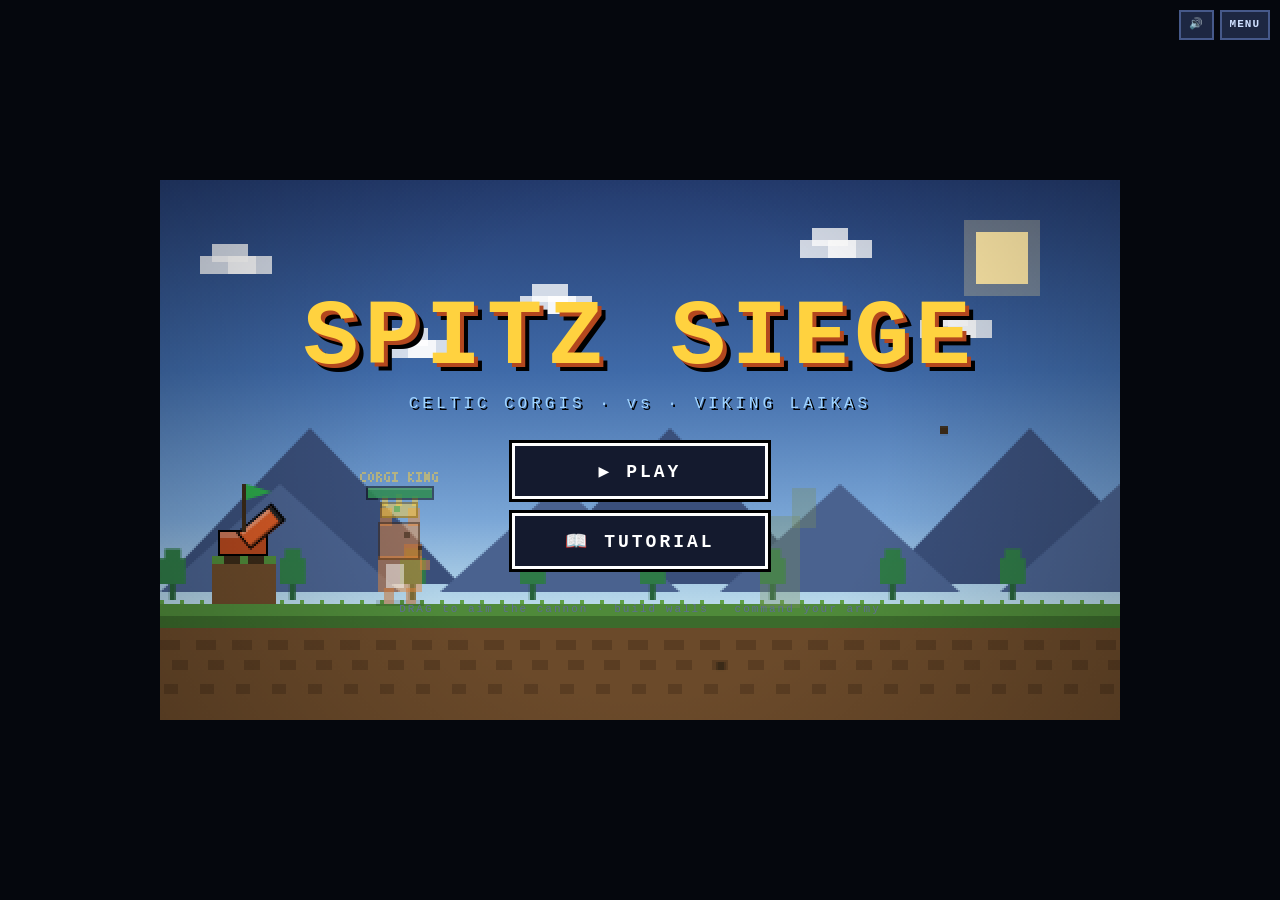
==== spitz-siege.html @ 72538257 "Rebuild SPITZ SIEGE into a polished 2D siege game Full ground-up rewrite of the prototype into a rea" ====
<!DOCTYPE html>
<html lang="en">
<head>
<meta charset="UTF-8">
<meta name="viewport" content="width=device-width, initial-scale=1.0">
<meta name="theme-color" content="#10182c">
<title>SPITZ SIEGE</title>
<style>
  *{margin:0;padding:0;box-sizing:border-box;}
  html,body{width:100%;height:100%;background:#0a0e1a;overflow:hidden;}
  body{
    font-family:'Courier New',monospace;
    display:flex;align-items:center;justify-content:center;
    -webkit-font-smoothing:none;
    color:#fff;
    user-select:none;-webkit-user-select:none;
  }
  #wrap{position:relative;width:100%;height:100%;display:flex;align-items:center;justify-content:center;}
  canvas#screen{
    image-rendering:pixelated;image-rendering:crisp-edges;
    display:block;background:#10182c;
    cursor:crosshair;
  }
  /* ---- Retro UI ---- */
  .panel{
    background:#141a2e;
    border:3px solid #fff;
    box-shadow:0 0 0 3px #000, 4px 4px 0 3px rgba(0,0,0,.5);
    image-rendering:pixelated;
  }
  .ovl{position:absolute;z-index:5;}
  /* HUD */
  #hud{top:10px;left:10px;padding:8px 12px;font-size:13px;line-height:1.5;letter-spacing:1px;display:none;}
  #hud.show{display:block;}
  #hud .row{display:flex;gap:14px;align-items:center;}
  #hud b{color:#ffd23f;}
  .pill{background:#000;border:2px solid #3a4a6a;padding:1px 6px;}
  /* bottom bars */
  #buildBar,#battleBar{
    bottom:12px;left:50%;transform:translateX(-50%);
    padding:8px 10px;display:none;gap:8px;align-items:center;flex-wrap:wrap;
    max-width:96vw;justify-content:center;
  }
  #buildBar.show,#battleBar.show{display:flex;}
  .tbtn{
    background:#1d2742;border:2px solid #46598a;color:#cfe0ff;
    padding:6px 9px;font-family:inherit;font-weight:bold;font-size:11px;
    cursor:pointer;letter-spacing:1px;min-width:62px;text-align:center;line-height:1.25;
  }
  .tbtn small{display:block;font-size:9px;color:#8fa3c8;font-weight:normal;}
  .tbtn:hover{border-color:#ffd23f;}
  .tbtn.sel{border-color:#36e07a;background:#173a26;color:#bdfdd2;}
  .tbtn.lock{opacity:.4;cursor:not-allowed;}
  .tbtn.go{background:#2a5d2a;border-color:#7be07b;color:#eaffea;min-width:120px;font-size:13px;padding:8px;}
  .tbtn.go:hover{background:#36e07a;color:#04110a;}
  .sep{width:2px;align-self:stretch;background:#2c3a5a;margin:0 2px;}
  .lbl{font-size:10px;color:#8fa3c8;letter-spacing:1px;align-self:center;padding:0 2px;text-transform:uppercase;}
  /* top-right buttons */
  #sys{top:10px;right:10px;display:flex;gap:6px;}
  #sys .tbtn{min-width:auto;padding:6px 8px;}
  /* Title */
  #title{position:absolute;inset:0;z-index:10;display:flex;flex-direction:column;align-items:center;justify-content:center;text-align:center;}
  #title.hide{display:none;}
  #title h1{
    font-size:clamp(38px,9vw,92px);letter-spacing:6px;
    color:#ffd23f;text-shadow:4px 4px 0 #b3471e,8px 8px 0 #000;
    margin-bottom:4px;font-weight:900;
  }
  #title .sub{color:#9fd3ff;letter-spacing:4px;font-size:clamp(11px,2vw,16px);margin-bottom:30px;text-shadow:2px 2px 0 #000;}
  #title .menu{display:flex;flex-direction:column;gap:14px;}
  #title .mbtn{
    background:#141a2e;border:3px solid #fff;box-shadow:0 0 0 3px #000;
    color:#fff;font-family:inherit;font-weight:bold;font-size:18px;letter-spacing:3px;
    padding:14px 50px;cursor:pointer;transition:transform .08s;
  }
  #title .mbtn:hover{background:#ffd23f;color:#141a2e;transform:scale(1.04);}
  #title .ft{margin-top:34px;color:#5e6f93;font-size:11px;letter-spacing:2px;}
  /* Tutorial box */
  #tut{bottom:84px;left:50%;transform:translateX(-50%);max-width:560px;width:90vw;padding:14px 16px;display:none;z-index:8;}
  #tut.show{display:block;}
  #tut .who{color:#ffd23f;font-weight:bold;letter-spacing:2px;font-size:12px;margin-bottom:6px;}
  #tut .msg{font-size:14px;line-height:1.5;color:#eaf2ff;}
  #tut .nx{margin-top:10px;text-align:right;}
  /* Banner / toast */
  #banner{top:42%;left:50%;transform:translate(-50%,-50%);z-index:9;text-align:center;display:none;
    padding:18px 40px;}
  #banner.show{display:block;animation:pop .3s;}
  #banner h2{font-size:clamp(26px,6vw,52px);letter-spacing:4px;color:#ffd23f;text-shadow:3px 3px 0 #000;}
  #banner p{margin-top:8px;color:#cfe0ff;letter-spacing:2px;font-size:14px;}
  @keyframes pop{from{transform:translate(-50%,-50%) scale(.6);opacity:0}to{transform:translate(-50%,-50%) scale(1);opacity:1}}
  /* Game over */
  #over{position:absolute;inset:0;z-index:12;display:none;align-items:center;justify-content:center;background:rgba(5,8,16,.72);}
  #over.show{display:flex;}
  #over .box{padding:40px 50px;text-align:center;}
  #over h1{font-size:clamp(34px,8vw,72px);letter-spacing:4px;margin-bottom:10px;text-shadow:4px 4px 0 #000;}
  #over p{font-size:16px;color:#cfe0ff;margin-bottom:26px;letter-spacing:1px;}
  .hintbar{font-size:11px;color:#8fa3c8;letter-spacing:1px;text-align:center;width:100%;margin-top:2px;}
  kbd{background:#000;border:1px solid #46598a;border-radius:3px;padding:0 5px;color:#cfe0ff;font-family:inherit;}
</style>
</head>
<body>
<div id="wrap">
  <canvas id="screen"></canvas>

  <!-- HUD -->
  <div id="hud" class="ovl panel">
    <div class="row">
      <span style="color:#ff9a52">🐕 CORGIS</span>
      <span class="pill" id="hudGold">💰 0</span>
      <span class="pill" id="hudRound">ROUND 1</span>
      <span class="pill" id="hudPhase">BUILD</span>
      <span class="pill" id="hudTimer">⏱ 30</span>
    </div>
  </div>

  <!-- System buttons -->
  <div id="sys" class="ovl">
    <button class="tbtn" id="muteBtn" title="Mute">🔊</button>
    <button class="tbtn" id="menuBtn" title="Menu">MENU</button>
  </div>

  <!-- Build toolbar -->
  <div id="buildBar" class="ovl panel">
    <span class="lbl">Walls</span>
    <button class="tbtn matbtn sel" data-mat="wood">WOOD<small>$6 · HP60</small></button>
    <button class="tbtn matbtn" data-mat="stone">STONE<small>$12 · HP130</small></button>
    <button class="tbtn matbtn" data-mat="iron">IRON<small>$22 · HP220</small></button>
    <span class="sep"></span>
    <span class="lbl">Army</span>
    <button class="tbtn unitbtn" data-unit="soldier">SOLDIER<small>$15</small></button>
    <button class="tbtn unitbtn" data-unit="archer">ARCHER<small>$22</small></button>
    <button class="tbtn unitbtn" data-unit="knight">KNIGHT<small>$38</small></button>
    <span class="sep"></span>
    <button class="tbtn go" id="doneBtn">⚔ DONE — FIGHT!</button>
  </div>

  <!-- Battle toolbar -->
  <div id="battleBar" class="ovl panel">
    <span class="lbl">Ammo</span>
    <button class="tbtn ammobtn sel" data-ammo="standard">CANNON<small>balanced</small></button>
    <button class="tbtn ammobtn" data-ammo="heavy">HEAVY<small>big hit</small></button>
    <button class="tbtn ammobtn" data-ammo="cluster">CLUSTER<small>splits ×3</small></button>
    <button class="tbtn ammobtn" data-ammo="bomb">BOMB<small>explosive</small></button>
    <span class="sep"></span>
    <span class="lbl">Shots</span>
    <span class="pill" id="shotsLeft">●●●●●</span>
  </div>

  <!-- Tutorial -->
  <div id="tut" class="ovl panel">
    <div class="who">⚔ COMMANDER</div>
    <div class="msg" id="tutMsg"></div>
    <div class="nx"><button class="tbtn" id="tutNext">NEXT ▶</button></div>
  </div>

  <!-- Banner -->
  <div id="banner" class="ovl panel"><h2 id="bannerH"></h2><p id="bannerP"></p></div>

  <!-- Title -->
  <div id="title" class="ovl">
    <h1>SPITZ&nbsp;SIEGE</h1>
    <div class="sub">CELTIC CORGIS · vs · VIKING LAIKAS</div>
    <div class="menu">
      <button class="mbtn" id="playBtn">▶ PLAY</button>
      <button class="mbtn" id="tutBtn">📖 TUTORIAL</button>
    </div>
    <div class="ft">DRAG to aim the cannon · build walls · command your army</div>
  </div>

  <!-- Game Over -->
  <div id="over" class="ovl">
    <div class="box panel">
      <h1 id="overH"></h1>
      <p id="overP"></p>
      <button class="tbtn go" id="againBtn" style="margin:0 auto;">↻ PLAY AGAIN</button>
    </div>
  </div>
</div>

<script>
"use strict";
/* ============================================================= *
 *  SPITZ SIEGE  —  a 2D side-view siege game
 *  (Rampart x Angry Birds x King Arthur's World)
 *  Single-file, low-res pixel buffer upscaled for a SNES/DS look.
 * ============================================================= */

/* ---------- Display / buffer ---------- */
const VIEW_W = 480, VIEW_H = 270;
const WORLD_W = 960;
const GROUND_Y = 212;          // top of the grass
const TILE = 16;

const screen = document.getElementById('screen');
const sx = screen.getContext('2d');
const buf = document.createElement('canvas');
buf.width = VIEW_W; buf.height = VIEW_H;
const g = buf.getContext('2d');

let scale = 1, offX = 0, offY = 0;
function resize(){
  const w = window.innerWidth, h = window.innerHeight;
  scale = Math.max(1, Math.floor(Math.min(w/VIEW_W, h/VIEW_H)));
  screen.width = w; screen.height = h;
  offX = Math.floor((w - VIEW_W*scale)/2);
  offY = Math.floor((h - VIEW_H*scale)/2);
  sx.imageSmoothingEnabled = false;
}
window.addEventListener('resize', resize); resize();

/* ---------- Config ---------- */
const MAT = {
  wood:  {hp:60,  cost:6,  col:'#9a5a2b', col2:'#7a4420', edge:'#c98a4a'},
  stone: {hp:130, cost:12, col:'#7f8a9c', col2:'#5d6776', edge:'#aab6c6'},
  iron:  {hp:220, cost:22, col:'#5a6170', col2:'#3f4654', edge:'#9aa6bb'},
};
const UNIT = {
  soldier:{hp:70,  cost:15, spd:0.42, dmg:8,  cd:38,  rng:0,   melee:11, w:10,h:18, name:'Soldier'},
  archer: {hp:42,  cost:22, spd:0.40, dmg:9,  cd:64,  rng:104, melee:11, w:9, h:18, name:'Archer'},
  knight: {hp:160, cost:38, spd:0.32, dmg:16, cd:50,  rng:0,   melee:13, w:13,h:20, name:'Knight'},
};
const AMMO = {
  standard:{dmg:55, spd:1.0,  r:3, name:'Cannon'},
  heavy:   {dmg:110,spd:0.82, r:4, name:'Heavy'},
  cluster: {dmg:34, spd:1.05, r:3, name:'Cluster', split:3},
  bomb:    {dmg:46, spd:0.94, r:4, name:'Bomb', boom:64},
};
const CANNON_G = 0.12;   // cannonball gravity
const DEBRIS_G = 0.34;
const MAXPULL  = 116;
const SHOTS_PER_BATTLE = 5;
const BUILD_TIME = 30;
const BATTLE_TIME = 26;

/* ---------- Audio (tiny synth) ---------- */
let actx=null, muted=false;
function ac(){ if(!actx){ try{actx=new (window.AudioContext||window.webkitAudioContext)();}catch(e){} } return actx; }
function beep(freq, dur=0.08, type='square', vol=0.13, slide=0){
  if(muted) return; const a=ac(); if(!a) return;
  const o=a.createOscillator(), gn=a.createGain();
  o.type=type; o.frequency.value=freq;
  if(slide) o.frequency.exponentialRampToValueAtTime(Math.max(40,freq+slide), a.currentTime+dur);
  gn.gain.value=vol; gn.gain.exponentialRampToValueAtTime(0.0001, a.currentTime+dur);
  o.connect(gn); gn.connect(a.destination); o.start(); o.stop(a.currentTime+dur);
}
function noise(dur=0.16, vol=0.18){
  if(muted) return; const a=ac(); if(!a) return;
  const n=Math.floor(a.sampleRate*dur); const b=a.createBuffer(1,n,a.sampleRate); const d=b.getChannelData(0);
  for(let i=0;i<n;i++) d[i]=(Math.random()*2-1)*(1-i/n);
  const s=a.createBufferSource(); s.buffer=b; const gn=a.createGain(); gn.gain.value=vol;
  const f=a.createBiquadFilter(); f.type='lowpass'; f.frequency.value=900;
  s.connect(f); f.connect(gn); gn.connect(a.destination); s.start();
}
const SFX={
  fire(){ beep(220,0.18,'square',0.16,-160); noise(0.12,0.12); },
  place(){ beep(440,0.05,'square',0.1); },
  pick(){ beep(620,0.04,'square',0.08); },
  hit(){ noise(0.1,0.14); beep(160,0.06,'square',0.08,-60); },
  destroy(){ noise(0.22,0.2); beep(120,0.16,'sawtooth',0.12,-70); },
  arrow(){ beep(900,0.05,'square',0.05,-300); },
  win(){ [523,659,784,1046].forEach((f,i)=>setTimeout(()=>beep(f,0.16,'square',0.14),i*120)); },
  lose(){ [392,330,262,196].forEach((f,i)=>setTimeout(()=>beep(f,0.2,'sawtooth',0.13),i*150)); },
};

/* ---------- Game state ---------- */
const ST = {TITLE:'title', BUILD:'build', BATTLE:'battle', OVER:'over'};
let state = ST.TITLE;
let tutorial = null;           // tutorial controller or null
let round = 1;
let phaseTime = 0;             // seconds remaining in current phase
let paused = false;

let players = null;
let projectiles = [];
let units = [];
let debris = [];
let particles = [];
let floaters = [];
let camX = 0, camTargetX = 0;
let shake = 0, flash = 0, slowmo=0;
let frame = 0;

// build UI selection
let curMat = 'wood';
let curAmmo = 'standard';
let shotsLeft = SHOTS_PER_BATTLE;

// aiming
let aim = {active:false, sx:0, sy:0, mx:0, my:0};
let mouseWorld = {x:0,y:0};
let hoverCell = null;

function key(gx,gy){ return gx+'_'+gy; }
function cellAt(x,y){ return {gx:Math.floor(x/TILE), gy:Math.floor((GROUND_Y - y)/TILE)}; }
function blockXY(gx,gy){ return {x:gx*TILE, y:GROUND_Y-(gy+1)*TILE}; }

function makePlayer(side){
  const isL = side==='L';
  return {
    side, isL,
    gold: 70,
    cells: new Map(),                 // "gx_gy" -> block
    king: {x: isL?116:WORLD_W-116, hp:300, max:300, shake:0},
    cannon: {x: isL?42:WORLD_W-42, y:GROUND_Y-30, ang:isL?-42:-138},
    spawnX: isL?150:WORLD_W-150,
    dir: isL?1:-1,
    zone: isL?[80,360]:[WORLD_W-360, WORLD_W-80],
    queue: [],                        // unit types queued for this battle
    cannonCD: 0,
  };
}

function startGame(isTut){
  tutorial = isTut ? makeTutorial() : null;
  round = 1;
  players = {L: makePlayer('L'), R: makePlayer('R')};
  projectiles=[]; units=[]; debris=[]; particles=[]; floaters=[];
  shake=0; flash=0; slowmo=0; camX=0; camTargetX=0;
  curMat='wood'; curAmmo='standard';
  if(isTut){ players.L.gold = 120; players.R.gold = 0; }
  // give the AI a little starter wall so the field reads well
  if(!isTut) aiSeedWall();
  enterBuild();
  document.getElementById('title').classList.add('hide');
  document.getElementById('over').classList.remove('show');
  document.getElementById('hud').classList.add('show');
  refreshMatUI();
}

function enterBuild(){
  state = ST.BUILD;
  phaseTime = BUILD_TIME;
  // income each round (not first)
  if(round>1){ players.L.gold += 40 + round*6; players.R.gold += 40 + round*6; }
  players.L.queue = []; players.R.queue = [];
  shotsLeft = SHOTS_PER_BATTLE;
  camTargetX = clampCam(players.L.king.x - VIEW_W/2);
  showBar('build');
  if(tutorial) tutorial.onPhase('build');
  refreshHUD();
}

function startBattle(){
  if(state!==ST.BUILD) return;
  state = ST.BATTLE;
  phaseTime = BATTLE_TIME;
  shotsLeft = SHOTS_PER_BATTLE;
  // AI plans its army & build refinements right before the clash
  if(!tutorial) aiBuildPhase();
  // AI cannon: limited shots + opening delay so the player isn't bombed instantly
  players.R.cannonCD = 150;
  players.R.aiShots = tutorial ? 0 : (3 + Math.floor(round*0.8));
  // turn queues into a spawn schedule
  scheduleSpawns(players.L);
  scheduleSpawns(players.R);
  showBar('battle');
  banner('FIGHT!', 'Drag from your cannon to aim');
  if(tutorial) tutorial.onPhase('battle');
  SFX.fire();
  refreshHUD();
}

function endBattle(){
  // resolve round; check victory handled elsewhere
  units = []; projectiles = projectiles.filter(p=>false);
  round++;
  enterBuild();
  banner('ROUND '+round, 'Rebuild and reinforce!');
}

/* ---------- Spawning units ---------- */
function scheduleSpawns(pl){
  pl._toSpawn = pl.queue.map((t,i)=>({type:t, at: 18 + i*26}));
  pl._spawnFrame = 0;
}
function spawnUnit(pl, type){
  const u = UNIT[type];
  units.push({
    side: pl.side, type,
    x: pl.spawnX, y: GROUND_Y - u.h,
    hp: u.hp, max: u.hp,
    dir: pl.dir,
    cd: Math.floor(Math.random()*20),
    anim: Math.random()*6|0,
    state:'march',
  });
}

/* ============================================================= *
 *  INPUT
 * ============================================================= */
function toWorld(e){
  const r = screen.getBoundingClientRect();
  const px = (e.clientX - r.left - offX)/scale;
  const py = (e.clientY - r.top  - offY)/scale;
  return {x: px + camX, y: py, bx:px, by:py};
}
screen.addEventListener('mousemove', e=>{
  const w = toWorld(e); mouseWorld = w;
  if(state===ST.BUILD){
    const c = cellAt(w.x, w.y);
    hoverCell = c;
  }
  if(aim.active){ aim.mx=w.x; aim.my=w.y; }
});
screen.addEventListener('mousedown', e=>{
  if(paused) return;
  const w = toWorld(e);
  if(state===ST.BUILD){
    handleBuildClick(w, e.button);
  } else if(state===ST.BATTLE){
    if(e.button===0 && shotsLeft>0){
      aim.active=true; aim.sx=w.x; aim.sy=w.y; aim.mx=w.x; aim.my=w.y;
    }
  }
});
window.addEventListener('mouseup', e=>{
  if(aim.active){
    aim.active=false;
    fireFromAim();
  }
});
screen.addEventListener('contextmenu', e=>{ e.preventDefault();
  if(state===ST.BUILD){ const w=toWorld(e); removeBlockAt(w); }
});
// keyboard camera pan + pause
const keys={};
window.addEventListener('keydown', e=>{
  keys[e.key.toLowerCase()]=true;
  if(e.key==='p'||e.key==='P') paused=!paused;
  if(e.code==='Space' && state===ST.BUILD){ e.preventDefault(); startBattle(); }
});
window.addEventListener('keyup', e=>{ keys[e.key.toLowerCase()]=false; });

/* ---------- Build interactions ---------- */
function inZone(pl, x){ return x>=pl.zone[0] && x<pl.zone[1]; }
function handleBuildClick(w, btn){
  const pl = players.L;
  if(btn!==0){ removeBlockAt(w); return; }
  const c = cellAt(w.x, w.y);
  if(c.gy<0 || c.gy>9) return;
  const bx = blockXY(c.gx,c.gy);
  if(!inZone(pl, bx.x+TILE/2)){ floater(bx.x, bx.y-8, 'OUT OF ZONE', '#ff6b6b'); return; }
  const k = key(c.gx,c.gy);
  if(pl.cells.has(k)){ // remove on click too (toggle)
    removeBlockAt(w); return;
  }
  // support rule: ground row or block below
  const supported = c.gy===0 || pl.cells.has(key(c.gx,c.gy-1));
  if(!supported){ floater(bx.x, bx.y-8, 'NEEDS SUPPORT', '#ffd23f'); return; }
  const m = MAT[curMat];
  if(pl.gold < m.cost){ floater(bx.x, bx.y-8, 'NO GOLD', '#ff6b6b'); return; }
  pl.gold -= m.cost;
  pl.cells.set(k, {gx:c.gx, gy:c.gy, x:bx.x, y:bx.y, mat:curMat, hp:m.hp, max:m.hp, hit:0});
  SFX.place();
  if(tutorial) tutorial.note('place');
  refreshHUD();
}
function removeBlockAt(w){
  const pl = players.L;
  const c = cellAt(w.x, w.y);
  const k = key(c.gx,c.gy);
  if(pl.cells.has(k)){
    const b = pl.cells.get(k);
    pl.gold += Math.floor(MAT[b.mat].cost*0.7);
    pl.cells.delete(k);
    SFX.pick();
    refreshHUD();
  }
}

/* ============================================================= *
 *  FIRING
 * ============================================================= */
function fireFromAim(){
  if(shotsLeft<=0) return;
  const pl = players.L;
  let dx = aim.sx - aim.mx, dy = aim.sy - aim.my;   // slingshot: pull back, launch opposite
  let len = Math.hypot(dx,dy);
  if(len < 6) return;                                // tiny drag = cancel
  const pull = Math.min(len, MAXPULL);
  const a = AMMO[curAmmo];
  const speed = (2 + (pull/MAXPULL)*10) * a.spd;
  const ang = Math.atan2(dy, dx);
  pl.cannon.ang = ang*180/Math.PI;
  spawnBall(pl.side, pl.cannon.x, pl.cannon.y, Math.cos(ang)*speed, Math.sin(ang)*speed, curAmmo);
  shotsLeft--;
  SFX.fire(); shake = Math.max(shake,5);
  if(tutorial) tutorial.note('fire');
  refreshHUD();
}
function spawnBall(side, x, y, vx, vy, ammo){
  const a = AMMO[ammo];
  projectiles.push({side, x, y, vx, vy, g:CANNON_G, dmg:a.dmg, r:a.r, kind:'ball', ammo, split:a.split||0, boom:a.boom||0, life:600, trail:[]});
}

/* ============================================================= *
 *  AI
 * ============================================================= */
function aiSeedWall(){
  const pl = players.R;
  // a couple of starter stones in front of the king
  const baseGx = Math.floor((pl.king.x+40)/TILE);
  for(let dx=0; dx<2; dx++) for(let gy=0; gy<2; gy++){
    const gx = baseGx+dx; const b=blockXY(gx,gy);
    pl.cells.set(key(gx,gy), {gx,gy,x:b.x,y:b.y,mat:'stone',hp:MAT.stone.hp,max:MAT.stone.hp,hit:0});
  }
}
function aiBuildPhase(){
  const pl = players.R;
  const diff = Math.min(1.6, 0.8 + round*0.18);   // ramps up
  let gold = pl.gold;
  // 1) build/repair a shielding wall directly in front of the king (toward player = left)
  const wallGx = Math.floor((pl.king.x - 26)/TILE);   // a column just left of the king
  const targetH = Math.min(5, 2 + Math.floor(round/1.5));
  for(let col=0; col<2 && gold>0; col++){
    const gx = wallGx - col;
    for(let gy=0; gy<targetH && gold>0; gy++){
      const k = key(gx,gy);
      if(pl.cells.has(k)) continue;
      const supported = gy===0 || pl.cells.has(key(gx,gy-1));
      if(!supported) break;
      // choose material by wealth
      const mat = gold>120?'iron':gold>50?'stone':'wood';
      if(gold < MAT[mat].cost) break;
      const b = blockXY(gx,gy);
      pl.cells.set(k, {gx,gy,x:b.x,y:b.y,mat,hp:MAT[mat].hp,max:MAT[mat].hp,hit:0});
      gold -= MAT[mat].cost;
    }
  }
  // 2) buy a balanced army with the rest
  pl.queue = [];
  const order = ['soldier','archer','knight','soldier','archer'];
  let i=0, guard=0;
  while(gold >= UNIT.soldier.cost && guard++<40){
    const t = order[i % order.length]; i++;
    if(gold >= UNIT[t].cost && Math.random() < 0.55+diff*0.2){ pl.queue.push(t); gold -= UNIT[t].cost; }
  }
  pl.gold = gold;
}
function aiBattle(){
  const pl = players.R;
  if(pl.cannonCD>0){ pl.cannonCD--; return; }
  if(pl.aiShots<=0){ pl.cannonCD = 60; return; }
  const diff = Math.min(1, 0.30 + round*0.08);   // weaker, more forgiving early rounds
  // choose a target: player king if reachable/exposed, else frontmost blocking wall, else lead a unit
  const enemy = players.L;
  let target = pickAITarget(enemy);
  if(!target) return;
  const shot = solveBallistic(pl.cannon.x, pl.cannon.y, target.x, target.y, diff);
  if(!shot) return;
  spawnBall(pl.side, pl.cannon.x, pl.cannon.y, shot.vx, shot.vy, target.ammo||'standard');
  shake=Math.max(shake,3);
  pl.aiShots--;
  pl.cannonCD = Math.floor(135 - diff*45);   // ~1.5s..3s between shots
}
function pickAITarget(enemy){
  // exposed king? (no block in the column band in front of king)
  const kc = cellAt(enemy.king.x, GROUND_Y-10);
  let blocked=false;
  for(let gx=kc.gx; gx<=kc.gx+2; gx++){ for(let gy=0;gy<2;gy++){ if(enemy.cells.has(key(gx,gy))) blocked=true; } }
  if(!blocked || Math.random()<0.12){
    return {x:enemy.king.x, y:GROUND_Y-16, ammo:'heavy'};
  }
  // else target the tallest front wall column
  let best=null;
  enemy.cells.forEach(b=>{
    if(!best || b.y < best.y || (b.x>best.x)) best=b;   // prefer higher / closer-to-front
  });
  if(best) return {x:best.x+8, y:best.y+8, ammo: Math.random()<0.4?'bomb':'standard'};
  // else a marching unit
  const tgt = units.find(u=>u.side==='L');
  if(tgt) return {x:tgt.x+tgt.dir*20, y:tgt.y, ammo:'cluster'};
  return null;
}
// simulate candidate shots, return the one that passes closest to target
function solveBallistic(x0,y0,tx,ty,diff){
  let best=null, bestErr=1e9;
  for(let speed=5; speed<=12.5; speed+=0.6){
    for(let deg=-12; deg>=-82; deg-=4){
      const a = deg*Math.PI/180; // negative = up, but enemy faces left so flip x
      const dirx = tx < x0 ? -1 : 1;
      let vx = Math.cos(a)*speed*dirx, vy = Math.sin(a)*speed;
      let px=x0, py=y0, vpy=vy, vpx=vx, err=1e9;
      for(let t=0;t<240;t++){
        px+=vpx; py+=vpy; vpy+=CANNON_G;
        const d = Math.hypot(px-tx, py-ty);
        if(d<err) err=d;
        if(py>GROUND_Y+4) break;
      }
      if(err<bestErr){ bestErr=err; best={vx,vy}; }
    }
  }
  if(!best) return null;
  // inaccuracy: worse AI scatters more
  const scatter = (1-diff)*0.16;
  best.vx *= 1 + (Math.random()*2-1)*scatter;
  best.vy *= 1 + (Math.random()*2-1)*scatter;
  return best;
}

/* ============================================================= *
 *  UPDATE
 * ============================================================= */
function update(){
  frame++;
  if(paused || state===ST.OVER || state===ST.TITLE) return;

  // phase timer
  if(slowmo>0) slowmo--;
  const tick = slowmo>0 ? 0.5 : 1;

  if(frame % 60 === 0){
    phaseTime -= 1;
    if(state===ST.BUILD && phaseTime<=0 && !tutorial) startBattle();
    refreshHUD();
  }

  // camera keyboard pan
  if(keys['a']||keys['arrowleft']) camTargetX -= 7;
  if(keys['d']||keys['arrowright']) camTargetX += 7;

  if(state===ST.BUILD){
    camTargetX = clampCam(players.L.king.x - VIEW_W/2 + 60);
  }

  if(state===ST.BATTLE){
    updateBattle(tick);
  }

  // camera smoothing
  camTargetX = clampCam(camTargetX);
  camX += (camTargetX - camX)*0.12;
  camX = clampCam(camX);

  // fx
  if(shake>0){ shake*=0.86; if(shake<0.3) shake=0; }
  if(flash>0) flash*=0.85;
  // king wobble decay
  for(const s of ['L','R']){ const k=players[s].king; if(k.shake>0) k.shake*=0.8; }

  // debris/particles
  updateDebris(tick); updateParticles(tick); updateFloaters(tick);

  if(tutorial) tutorial.update();
}

function updateBattle(tick){
  const L=players.L, R=players.R;
  // spawn scheduled units
  for(const pl of [L,R]){
    if(pl._toSpawn){
      pl._spawnFrame += tick;
      while(pl._toSpawn.length && pl._spawnFrame >= pl._toSpawn[0].at){
        spawnUnit(pl, pl._toSpawn.shift().type);
      }
    }
  }
  // AI cannon
  if(!tutorial) aiBattle();

  updateUnits(tick);
  updateProjectiles(tick);

  // follow action with camera
  const manualPan = keys['a']||keys['d']||keys['arrowleft']||keys['arrowright'];
  if(!manualPan){
    if(aim.active){
      // while aiming, frame the cannon (~30% from the left) so the arc is visible
      camTargetX = clampCam(players.L.cannon.x - VIEW_W*0.30);
    } else {
      const focus = battleFocus();
      if(focus!=null) camTargetX = clampCam(focus - VIEW_W/2);
    }
  }

  // end conditions
  if(tutorial) return;
  const noUnits = units.length===0 && (!L._toSpawn||L._toSpawn.length===0) && (!R._toSpawn||R._toSpawn.length===0);
  const noBalls = projectiles.every(p=>p.kind!=='ball');
  const noOffense = shotsLeft===0 && R.aiShots<=0;
  if(phaseTime<=0 && noBalls){ endBattle(); }
  else if(noUnits && noBalls && noOffense && phaseTime < BATTLE_TIME-4){ endBattle(); }
}

function battleFocus(){
  // 1) follow the player's airborne cannonball
  const ball = projectiles.find(p=>p.kind==='ball' && p.side==='L');
  if(ball) return ball.x;
  // 2) cut to the frontline only once the two armies actually meet
  let lMax=-1, rMin=WORLD_W+1;
  for(const u of units){ if(u.side==='L') lMax=Math.max(lMax,u.x); else rMin=Math.min(rMin,u.x); }
  if(lMax>0 && rMin<WORLD_W && (rMin-lMax) < VIEW_W*0.6) return (lMax+rMin)/2;
  // 3) otherwise keep the player's cannon in view so they can line up a shot
  return players.L.cannon.x + VIEW_W*0.20;
}

/* ---------- Units ---------- */
function enemyOf(side){ return side==='L'?'R':'L'; }
function updateUnits(tick){
  for(const u of units){
    if(u.hp<=0) continue;
    const cfg = UNIT[u.type];
    const foeSide = enemyOf(u.side);
    const foePl = players[foeSide];
    u.cd -= tick;

    // 1) nearest enemy unit
    let foe=null, foeDist=1e9;
    const reach = cfg.rng>0 ? cfg.rng : cfg.melee;
    for(const o of units){
      if(o.side===u.side || o.hp<=0) continue;
      const d=Math.abs(o.x-u.x);
      if(d<foeDist){ foeDist=d; foe=o; }
    }
    let acted=false;
    if(foe && foeDist <= reach + 2){
      // archers keep distance & shoot, melee bonk
      if(cfg.rng>0){
        if(u.cd<=0){ shootArrow(u, foe.x, foe.y - 4); u.cd=cfg.cd; }
        u.state='shoot';
      } else {
        if(u.cd<=0){ damageUnit(foe, cfg.dmg, u.dir); u.cd=cfg.cd; flashHit(foe.x,foe.y); }
        u.state='fight';
      }
      acted=true;
    }
    if(!acted){
      // 2) wall in front?
      const frontX = u.x + u.dir*(cfg.w/2+3);
      const fc = cellAt(frontX, GROUND_Y-8);
      let blk=null;
      for(let gy=0; gy<2; gy++){ const b=foePl.cells.get(key(fc.gx,gy)); if(b){ blk=b; break; } }
      if(blk){
        if(u.cd<=0){ damageBlock(foePl, blk, cfg.dmg*1.4); u.cd=cfg.cd; }
        u.state='siege';
        acted=true;
      }
    }
    if(!acted){
      // 3) reached enemy king?
      if(Math.abs(u.x - foePl.king.x) < 18){
        if(u.cd<=0){ damageKing(foePl, cfg.dmg, u.dir); u.cd=cfg.cd; }
        u.state='king';
        acted=true;
      }
    }
    if(!acted){
      // march
      u.x += u.dir * cfg.spd * tick;
      u.state='march';
      u.anim += tick*0.25;
    }
    // clamp inside world
    u.x = Math.max(20, Math.min(WORLD_W-20, u.x));
  }
  // cull dead
  units = units.filter(u=>u.hp>0);
}
function shootArrow(u, tx, ty){
  const dx=tx-u.x, dy=ty-(u.y+4);
  const d=Math.max(1,Math.hypot(dx,dy));
  const sp=4.2;
  projectiles.push({side:u.side, x:u.x+u.dir*6, y:u.y+4, vx:dx/d*sp, vy:dy/d*sp - 0.6, g:0.05, dmg:UNIT.archer.dmg, r:2, kind:'arrow', life:140, trail:[]});
  SFX.arrow();
}
function damageUnit(u, dmg, dir){
  u.hp -= dmg; u.knock=(u.knock||0)+dir*0.6;
  if(u.hp<=0){ burst(u.x,u.y-6, '#d8d0c0', 8); SFX.hit(); }
}
function damageBlock(pl, b, dmg){
  b.hp -= dmg; b.hit=6;
  burst(b.x+8,b.y+8, MAT[b.mat].edge, 3);
  if(b.hp<=0){ pl.cells.delete(key(b.gx,b.gy)); destroyBlockFx(b); }
}
function destroyBlockFx(b){
  const m=MAT[b.mat];
  for(let i=0;i<5;i++) debris.push({x:b.x+4+Math.random()*8, y:b.y+4+Math.random()*8, vx:(Math.random()*2-1)*2.4, vy:-Math.random()*3-1, rot:Math.random()*6, vr:(Math.random()*2-1)*0.3, s:3+Math.random()*4, col:Math.random()<0.5?m.col:m.col2, life:90});
  burst(b.x+8,b.y+8, m.edge, 10);
  shake=Math.max(shake,4); SFX.destroy();
}
function damageKing(pl, dmg, dir){
  pl.king.hp -= dmg; pl.king.shake=6;
  flashHit(pl.king.x, GROUND_Y-30);
  floater(pl.king.x, GROUND_Y-58, '-'+Math.round(dmg), '#ff6b6b');
  if(pl.king.hp<=0){ pl.king.hp=0; victory(pl.side==='R'?'L':'R'); }
}

/* ---------- Projectiles ---------- */
function updateProjectiles(tick){
  const keep=[];
  for(const p of projectiles){
    p.life-=tick; if(p.life<=0) continue;
    const speed=Math.hypot(p.vx,p.vy);
    const steps=Math.max(1, Math.ceil(speed/4));
    let dead=false;
    p.trail.push({x:p.x,y:p.y}); if(p.trail.length>8) p.trail.shift();
    for(let s=0;s<steps && !dead;s++){
      p.x += p.vx/steps; p.y += p.vy/steps;
      if(collideProjectile(p)){ dead=true; }
    }
    p.vy += p.g*tick;
    // hit ground
    if(!dead && p.y >= GROUND_Y-1){
      onProjectileImpact(p, p.x, GROUND_Y-1, null);
      dead=true;
    }
    if(p.x< -40 || p.x>WORLD_W+40) dead=true;
    // cluster split at apex
    if(!dead && p.split>0 && p.vy>0 && !p.didSplit){
      p.didSplit=true;
      for(let i=-1;i<=1;i++){ if(i===0) continue;
        projectiles.push({side:p.side,x:p.x,y:p.y,vx:p.vx+i*1.8,vy:p.vy*0.8,g:p.g,dmg:p.dmg,r:p.r,kind:'ball',ammo:'standard',split:0,boom:0,life:400,trail:[]});
      }
    }
    if(!dead) keep.push(p);
  }
  projectiles = keep;
}
function collideProjectile(p){
  const foe = enemyOf(p.side);
  const foePl = players[foe];
  // king
  const k=foePl.king;
  if(k.hp>0 && Math.abs(p.x-k.x)<12 && p.y>GROUND_Y-34 && p.y<GROUND_Y){
    damageKing(foePl, p.dmg, Math.sign(p.vx)||1);
    onProjectileImpact(p,p.x,p.y,'king');
    return true;
  }
  // blocks
  const c=cellAt(p.x,p.y);
  for(let gy=Math.max(0,c.gy-0); gy>=0 && gy<=c.gy; gy--){}
  const b=foePl.cells.get(key(c.gx,c.gy));
  if(b){
    damageBlock(foePl, b, p.dmg);
    onProjectileImpact(p,p.x,p.y,'block');
    return true;
  }
  // enemy units
  for(const u of units){
    if(u.side===p.side||u.hp<=0) continue;
    const cfg=UNIT[u.type];
    if(p.x>u.x-cfg.w/2 && p.x<u.x+cfg.w/2 && p.y>u.y && p.y<u.y+cfg.h){
      damageUnit(u, p.dmg, Math.sign(p.vx)||1);
      onProjectileImpact(p,p.x,p.y,'unit');
      return true;
    }
  }
  return false;
}
function onProjectileImpact(p, x, y, what){
  if(p.kind==='arrow'){ burst(x,y,'#cfc0a0',3); return; }
  burst(x,y,'#ffd23f',10); shake=Math.max(shake, p.r*1.6);
  if(p.boom>0){ explode(p.side, x, y, p.boom, p.dmg*0.8); flash=0.5; }
}
function explode(side, x, y, radius, dmg){
  const foe=enemyOf(side); const foePl=players[foe];
  burst(x,y,'#ff7a2a',22); SFX.destroy();
  // blocks
  foePl.cells.forEach(b=>{
    const d=Math.hypot(b.x+8-x, b.y+8-y);
    if(d<radius) damageBlock(foePl, b, dmg*(1-d/radius));
  });
  // units
  for(const u of units){ if(u.side===side) continue;
    const d=Math.hypot(u.x-x, u.y-y);
    if(d<radius){ damageUnit(u, dmg*(1-d/radius), Math.sign(u.x-x)||1); u.knock=(u.knock||0)+(u.x>x?1:-1)*2; }
  }
  // king
  const k=foePl.king; const d=Math.hypot(k.x-x, (GROUND_Y-16)-y);
  if(d<radius && k.hp>0) damageKing(foePl, dmg*(1-d/radius), Math.sign(k.x-x)||1);
}

/* ---------- FX ---------- */
function burst(x,y,col,n){ for(let i=0;i<n;i++){ const a=Math.random()*6.28, s=1+Math.random()*3; particles.push({x,y,vx:Math.cos(a)*s,vy:Math.sin(a)*s-1,life:18+Math.random()*14,col,s:1+Math.random()*2}); } }
function flashHit(x,y){ burst(x,y,'#ffffff',6); }
function floater(x,y,txt,col){ floaters.push({x,y,txt,col,life:50,vy:-0.5}); }
function banner(h,p){ const b=document.getElementById('banner'); document.getElementById('bannerH').textContent=h; document.getElementById('bannerP').textContent=p||''; b.classList.add('show'); clearTimeout(banner._t); banner._t=setTimeout(()=>b.classList.remove('show'),1400); }
function updateDebris(t){ for(const d of debris){ d.x+=d.vx*t; d.y+=d.vy*t; d.vy+=DEBRIS_G*t; d.rot+=d.vr*t; d.life-=t; if(d.y>GROUND_Y-d.s){ d.y=GROUND_Y-d.s; d.vy*=-0.32; d.vx*=0.7; } } debris=debris.filter(d=>d.life>0); }
function updateParticles(t){ for(const p of particles){ p.x+=p.vx*t; p.y+=p.vy*t; p.vy+=0.16*t; p.life-=t; } particles=particles.filter(p=>p.life>0); }
function updateFloaters(t){ for(const f of floaters){ f.y+=f.vy*t; f.life-=t; } floaters=floaters.filter(f=>f.life>0); }

/* ============================================================= *
 *  VICTORY
 * ============================================================= */
function victory(winnerSide){
  state = ST.OVER;
  showBar(null);
  const win = winnerSide==='L';
  if(win) SFX.win(); else SFX.lose();
  document.getElementById('over').classList.add('show');
  const h=document.getElementById('overH'), p=document.getElementById('overP');
  h.textContent = win?'🎉 VICTORY!':'💀 DEFEAT';
  h.style.color = win?'#36e07a':'#ff5050';
  p.textContent = win
    ? 'The Celtic Corgis crushed the Viking Laikas after '+round+' rounds!'
    : 'The Viking Laikas overran your castle. Try a stronger wall!';
}

/* ============================================================= *
 *  RENDER
 * ============================================================= */
function clampCam(x){ return Math.max(0, Math.min(WORLD_W-VIEW_W, x)); }

function render(){
  g.save();
  // background (does not scroll with full parallax — drawn in screen space then world layered)
  drawSky();
  // shake
  let shx=0, shy=0;
  if(shake>0){ shx=(Math.random()-0.5)*shake; shy=(Math.random()-0.5)*shake; }
  g.translate(-Math.round(camX)+shx, shy);

  drawParallax();
  drawGround();
  drawRuins();

  // build zone highlight
  if(state===ST.BUILD){ drawZone(players.L); }

  // blocks
  drawBlocks(players.R);
  drawBlocks(players.L);

  // cannons + kings + units
  drawKing(players.R);
  drawKing(players.L);
  drawCannon(players.R, false);
  drawCannon(players.L, true);

  // sort units by x for slight depth, draw
  const su=[...units].sort((a,b)=>a.y-b.y);
  for(const u of su) drawUnit(u);

  drawDebris();
  drawProjectiles();
  drawParticles();
  drawFloaters();

  // build hover preview
  if(state===ST.BUILD && hoverCell) drawHoverGhost();

  // aim trajectory
  if(state===ST.BATTLE) drawAim();

  g.restore();

  // screen-space flash
  if(flash>0.02){ g.fillStyle='rgba(255,240,180,'+Math.min(0.6,flash)+')'; g.fillRect(0,0,VIEW_W,VIEW_H); }

  // vignette
  drawVignette();

  // blit to display, scaled
  sx.fillStyle='#05070d'; sx.fillRect(0,0,screen.width,screen.height);
  sx.imageSmoothingEnabled=false;
  sx.drawImage(buf, 0,0,VIEW_W,VIEW_H, offX,offY, VIEW_W*scale, VIEW_H*scale);

  if(paused) drawPaused();
}

function drawSky(){
  const grd=g.createLinearGradient(0,0,0,GROUND_Y);
  grd.addColorStop(0,'#243b6e');
  grd.addColorStop(0.45,'#3f6aa8');
  grd.addColorStop(0.8,'#7aa6d6');
  grd.addColorStop(1,'#b9d9ea');
  g.fillStyle=grd; g.fillRect(0,0,VIEW_W,GROUND_Y+2);
  // sun
  g.fillStyle='#ffe9a8'; g.fillRect(VIEW_W-72,26,26,26);
  g.fillStyle='rgba(255,233,168,0.3)'; g.fillRect(VIEW_W-78,20,38,38);
}
function drawParallax(){
  // far mountains (slow)
  const px = camX*0.3;
  g.fillStyle='#3a4f7a';
  for(let i=-1;i<8;i++){ const bx=i*180 - (px%180); mountain(bx, GROUND_Y-10, 150, 78); }
  g.fillStyle='#4a628f';
  for(let i=-1;i<10;i++){ const bx=i*140 - (camX*0.5%140); mountain(bx, GROUND_Y-6, 120, 54); }
  // clouds
  g.fillStyle='rgba(255,255,255,0.78)';
  const cl=[[60,38],[220,58],[360,30],[150,80],[420,70]];
  for(const [cx,cy] of cl){ const x=((cx - camX*0.25)%(VIEW_W+80)+VIEW_W+80)%(VIEW_W+80)-40; cloud(x+camX, cy); }
  // tree line (mid)
  g.fillStyle='#27613a';
  for(let i=-1;i<22;i++){ const bx=i*60 - (camX*0.8%60); tree(bx+camX, GROUND_Y-2, 0.8); }
}
function mountain(x,baseY,w,h){ g.beginPath(); g.moveTo(x,baseY); g.lineTo(x+w/2,baseY-h); g.lineTo(x+w,baseY); g.closePath(); g.fill(); }
function cloud(x,y){ g.fillRect(x,y,28,9); g.fillRect(x+6,y-6,18,9); g.fillRect(x+14,y,22,9); }
function tree(x,y,s){ g.fillRect(x+6*s,y-14*s,3,14*s); g.fillStyle='#2f7a47'; g.fillRect(x,y-26*s,16*s,16*s); g.fillRect(x+3*s,y-32*s,10*s,8*s); g.fillStyle='#27613a'; }

function drawGround(){
  g.fillStyle='#4f8a3a'; g.fillRect(0,GROUND_Y,WORLD_W,6);          // grass top
  g.fillStyle='#3c6b2c'; g.fillRect(0,GROUND_Y+6,WORLD_W,6);
  g.fillStyle='#6b4a2a'; g.fillRect(0,GROUND_Y+12,WORLD_W,VIEW_H);   // dirt
  g.fillStyle='#5a3d22';
  for(let x=0;x<WORLD_W;x+=18){ g.fillRect(x,GROUND_Y+18,10,5); g.fillRect(x+6,GROUND_Y+28,8,5); g.fillRect(x+2,GROUND_Y+40,7,5); }
  // grass blades
  g.fillStyle='#5fa047';
  for(let x=0;x<WORLD_W;x+=10){ const hh=(x*7%5); g.fillRect(x,GROUND_Y-2,2,2+hh); }
}
function drawRuins(){
  g.fillStyle='rgba(120,140,95,0.35)';
  g.fillRect(300,GROUND_Y-44,20,46); g.fillRect(316,GROUND_Y-58,12,20);
  g.fillStyle='rgba(95,120,150,0.35)';
  g.fillRect(WORLD_W-320,GROUND_Y-50,20,52); g.fillRect(WORLD_W-330,GROUND_Y-62,12,20);
}
function drawZone(pl){
  g.fillStyle='rgba(120,255,160,0.06)';
  g.fillRect(pl.zone[0],0,pl.zone[1]-pl.zone[0],GROUND_Y);
  g.strokeStyle='rgba(120,255,160,0.35)'; g.lineWidth=1;
  g.setLineDash([4,4]);
  g.strokeRect(pl.zone[0]+0.5,GROUND_Y-160,pl.zone[1]-pl.zone[0]-1,160);
  g.setLineDash([]);
  // grid dots
  g.fillStyle='rgba(255,255,255,0.12)';
  for(let x=pl.zone[0];x<pl.zone[1];x+=TILE) for(let gy=0;gy<10;gy++){ const b=blockXY(0,gy); g.fillRect(x,b.y+TILE-1,1,1); }
}

function drawBlocks(pl){ pl.cells.forEach(b=>drawBlock(b)); }
function drawBlock(b){
  const m=MAT[b.mat];
  const x=Math.round(b.x), y=Math.round(b.y);
  g.fillStyle=m.col; g.fillRect(x,y,TILE,TILE);
  g.fillStyle=m.col2;
  for(let py=0;py<TILE;py+=4) for(let px=0;px<TILE;px+=4){ if((px+py)%8===0) g.fillRect(x+px,y+py,4,4); }
  g.fillStyle=m.edge; g.fillRect(x,y,TILE,2); g.fillRect(x,y,2,TILE);
  g.fillStyle='rgba(0,0,0,0.32)'; g.fillRect(x,y+TILE-2,TILE,2); g.fillRect(x+TILE-2,y,2,TILE);
  if(b.hit>0){ g.fillStyle='rgba(255,255,255,'+(b.hit/12)+')'; g.fillRect(x,y,TILE,TILE); b.hit--; }
  // damage cracks / health
  if(b.hp<b.max){
    const f=b.hp/b.max;
    g.fillStyle='#1a1a1a';
    if(f<0.66){ g.fillRect(x+4,y+2,1,8); g.fillRect(x+5,y+8,3,1); }
    if(f<0.33){ g.fillRect(x+10,y+5,1,7); g.fillRect(x+8,y+9,3,1); }
    // hp pip bar
    g.fillStyle='#000'; g.fillRect(x,y-3,TILE,2);
    g.fillStyle=f>0.5?'#36e07a':f>0.25?'#ffd23f':'#ff5050'; g.fillRect(x,y-3,Math.ceil(TILE*f),2);
  }
}

function drawHoverGhost(){
  const c=hoverCell; if(c.gy<0||c.gy>9) return;
  const b=blockXY(c.gx,c.gy);
  const pl=players.L;
  const k=key(c.gx,c.gy);
  const exists=pl.cells.has(k);
  const inz=inZone(pl,b.x+TILE/2);
  const supported=c.gy===0||pl.cells.has(key(c.gx,c.gy-1));
  const ok=inz&&supported&&!exists&&pl.gold>=MAT[curMat].cost;
  g.globalAlpha=0.6;
  g.fillStyle= exists?'#ff5050': ok?MAT[curMat].col:'#aa4444';
  g.fillRect(b.x,b.y,TILE,TILE);
  g.globalAlpha=1;
  g.strokeStyle= exists?'#ff5050': ok?'#36e07a':'#ff8030'; g.lineWidth=1;
  g.strokeRect(b.x+0.5,b.y+0.5,TILE-1,TILE-1);
}

function drawCannon(pl, isCeltic){
  const cx=Math.round(pl.cannon.x), cy=Math.round(pl.cannon.y);
  // mound
  g.fillStyle='#6b4a2a'; g.fillRect(cx-16,cy+6,32,GROUND_Y-(cy+6));
  g.fillStyle='#4f8a3a'; g.fillRect(cx-16,cy+6,32,4);
  // wheel
  g.fillStyle='#3a2a18'; g.fillRect(cx-10,cy+2,8,8); g.fillRect(cx+2,cy+2,8,8);
  // base
  g.fillStyle=isCeltic?'#b3471e':'#2f5a8c'; g.fillRect(cx-12,cy-6,24,12);
  g.fillStyle='rgba(255,255,255,0.25)'; g.fillRect(cx-12,cy-6,24,3);
  g.strokeStyle='#000'; g.lineWidth=1; g.strokeRect(cx-12.5,cy-6.5,24,12);
  // barrel
  g.save(); g.translate(cx,cy-1);
  let a=pl.cannon.ang*Math.PI/180;
  if(state===ST.BUILD) a = isCeltic? -0.7 : Math.PI+0.7;
  g.rotate(a);
  g.fillStyle=isCeltic?'#d65a26':'#3f74b0'; g.fillRect(0,-5,22,10);
  g.fillStyle='rgba(255,255,255,0.3)'; g.fillRect(2,-5,18,2);
  g.fillStyle='rgba(0,0,0,0.35)'; g.fillRect(0,3,22,2);
  g.fillStyle='#222'; g.fillRect(20,-5,3,10);
  g.strokeStyle='#000'; g.strokeRect(0.5,-5.5,22,10);
  g.restore();
  // banner pole
  g.fillStyle='#3a2a18'; g.fillRect(cx-1,cy-30,2,24);
  g.fillStyle=isCeltic?'#2ca84a':'#4a90e2';
  g.beginPath(); g.moveTo(cx+1,cy-30); g.lineTo(cx+14,cy-26); g.lineTo(cx+1,cy-22); g.closePath(); g.fill();
}

/* ----- Kings (pixel dogs) ----- */
function drawKing(pl){
  const isCorgi = pl.isL;
  const x=Math.round(pl.king.x + (pl.king.shake>0?(Math.random()-0.5)*pl.king.shake:0));
  const baseY=GROUND_Y;
  g.save(); g.translate(x, baseY);
  const body = isCorgi?'#e8893f':'#8b7d6b';
  const body2= isCorgi?'#cf7430':'#766857';
  const dir = isCorgi?1:-1;
  g.scale(dir,1);
  // shadow
  g.fillStyle='rgba(0,0,0,0.25)'; g.fillRect(-12,-2,24,3);
  // legs
  g.fillStyle=body2; g.fillRect(-8,-8,5,8); g.fillRect(3,-8,5,8);
  // body
  g.fillStyle=body; g.fillRect(-11,-24,22,18);
  g.fillStyle=isCorgi?'#fff':'#9b8d7b';
  g.fillRect(-7,-20,9,12); // chest
  // tail
  g.fillStyle=body; g.fillRect(10,-22,5,5);
  // head
  g.fillStyle=body; g.fillRect(-10,-40,20,18);
  // snout
  g.fillStyle=body2; g.fillRect(2,-30,9,7);
  g.fillStyle='#000'; g.fillRect(9,-29,2,2); // nose
  // ears
  g.fillStyle=body;
  if(isCorgi){ g.fillRect(-10,-48,6,9); g.fillRect(4,-48,6,9); }
  else { g.beginPath(); g.moveTo(-9,-40); g.lineTo(-6,-50); g.lineTo(-2,-40); g.fill(); g.beginPath(); g.moveTo(2,-40); g.lineTo(5,-50); g.lineTo(9,-40); g.fill(); }
  // eye
  g.fillStyle=isCorgi?'#2a1a0a':'#3a7bd0'; g.fillRect(2,-36,3,3);
  g.fillStyle='#000'; g.lineWidth=1; g.strokeStyle='#3a2412'; g.strokeRect(-10.5,-40.5,20,18);
  // crown
  const cgold=isCorgi?'#ffd23f':'#cfd6e0';
  g.fillStyle=cgold; g.fillRect(-9,-50,18,7);
  g.fillRect(-9,-54,3,5); g.fillRect(-2,-55,3,6); g.fillRect(6,-54,3,5);
  g.fillStyle=isCorgi?'#2ca84a':'#4a90e2'; g.fillRect(-3,-49,3,3);
  g.strokeStyle='#7a5a10'; g.strokeRect(-9.5,-50.5,18,7);
  g.restore();
  // health bar
  drawBar(x-16, baseY-58, 32, 5, pl.king.hp/pl.king.max);
  // name tag
  g.fillStyle='rgba(0,0,0,0.55)';
  const nm=isCorgi?'CORGI KING':'LAIKA KING';
  pxText(nm, x-nm.length*2, baseY-66, isCorgi?'#ffd23f':'#9fd3ff');
}
function drawBar(x,y,w,h,f){
  f=Math.max(0,Math.min(1,f));
  g.fillStyle='#000'; g.fillRect(x-1,y-1,w+2,h+2);
  g.fillStyle='#3a2a2a'; g.fillRect(x,y,w,h);
  g.fillStyle=f>0.5?'#36e07a':f>0.25?'#ffd23f':'#ff5050';
  g.fillRect(x,y,Math.round(w*f),h);
  g.fillStyle='rgba(255,255,255,0.25)'; g.fillRect(x,y,Math.round(w*f),1);
}

/* ----- Units ----- */
function drawUnit(u){
  const cfg=UNIT[u.type];
  const isL=u.side==='L';
  const x=Math.round(u.x + (u.knock||0)), y=Math.round(u.y);
  const bob = u.state==='march' ? Math.round(Math.sin(u.anim)* (u.type==='knight'?0:1)) : 0;
  g.save(); g.translate(x, y+bob);
  g.scale(u.dir,1);
  // shadow
  g.fillStyle='rgba(0,0,0,0.25)'; g.fillRect(-cfg.w/2, cfg.h-bob, cfg.w, 2);
  const main = isL? '#c75a2a' : '#3f6f9c';
  const skin = isL? '#e8b07a' : '#cdd6e0';
  const trim = isL? '#2ca84a' : '#9fb8d8';
  if(u.type==='soldier'){
    g.fillStyle=main; g.fillRect(-4,-2,8,11);             // body
    g.fillStyle=skin; g.fillRect(-3,-9,6,6);              // head
    g.fillStyle=trim; g.fillRect(-4,-11,8,3);             // helm
    g.fillStyle='#6b6b6b'; g.fillRect(5,-12,2,18);        // spear
    g.fillStyle='#cfcfcf'; g.fillRect(4,-14,3,4);         // spear tip
    g.fillStyle='#7a4a2a'; g.fillRect(-7,-4,3,7);         // shield arm
    g.fillStyle=trim; g.fillRect(-8,-3,3,6);              // shield
  } else if(u.type==='archer'){
    g.fillStyle=main; g.fillRect(-3,-2,7,11);
    g.fillStyle=skin; g.fillRect(-3,-9,6,6);
    g.fillStyle='#3a6b2a'; g.fillRect(-4,-11,7,3);        // hood
    g.strokeStyle='#7a4a2a'; g.lineWidth=1;               // bow
    g.beginPath(); g.arc(4,-2,6,-1.2,1.2); g.stroke();
    g.strokeStyle='#ddd'; g.beginPath(); g.moveTo(4,-8); g.lineTo(4,4); g.stroke();
  } else { // knight
    g.fillStyle='#8a93a3'; g.fillRect(-5,-3,10,13);       // armor
    g.fillStyle=main; g.fillRect(-5,-3,3,13);
    g.fillStyle='#aab4c4'; g.fillRect(-4,-11,8,8);        // helm
    g.fillStyle='#000'; g.fillRect(0,-9,3,2);             // visor
    g.fillStyle=trim; g.fillRect(-3,-15,3,5);             // plume
    g.fillStyle='#6b6b6b'; g.fillRect(6,-14,2,20);        // sword
    g.fillStyle='#d8d8d8'; g.fillRect(5,-16,4,3);
  }
  // attack lunge flash
  if((u.state==='fight'||u.state==='siege'||u.state==='king') && u.cd>cfg.cd-6){
    g.fillStyle='rgba(255,255,255,0.5)'; g.fillRect(4,-12,6,4);
  }
  g.restore();
  // hp bar (small)
  if(u.hp<u.max){ drawBar(x-cfg.w/2, y-5, cfg.w, 2, u.hp/u.max); }
}

function drawDebris(){
  for(const d of debris){ g.save(); g.translate(d.x,d.y); g.rotate(d.rot); g.fillStyle=d.col; g.fillRect(-d.s/2,-d.s/2,d.s,d.s); g.restore(); }
}
function drawProjectiles(){
  for(const p of projectiles){
    if(p.kind==='arrow'){
      g.strokeStyle='#5a3a1a'; g.lineWidth=1;
      g.beginPath(); g.moveTo(p.x,p.y); g.lineTo(p.x-p.vx,p.y-p.vy); g.stroke();
      g.fillStyle='#cfcfcf'; g.fillRect(Math.round(p.x),Math.round(p.y),2,2);
      continue;
    }
    // trail
    for(let i=0;i<p.trail.length;i++){ const t=p.trail[i]; g.fillStyle='rgba(255,210,80,'+(i/p.trail.length*0.5)+')'; const s=Math.max(1,p.r-1); g.fillRect(Math.round(t.x-s/2),Math.round(t.y-s/2),s,s); }
    const col = p.ammo==='bomb'?'#ff5a2a':p.ammo==='heavy'?'#2c3340':p.ammo==='cluster'?'#ff7ab0':'#3a2a18';
    g.fillStyle=col; g.fillRect(Math.round(p.x-p.r),Math.round(p.y-p.r),p.r*2,p.r*2);
    g.fillStyle='rgba(255,255,255,0.6)'; g.fillRect(Math.round(p.x-p.r+1),Math.round(p.y-p.r+1),2,2);
    if(p.ammo==='bomb'){ g.fillStyle='#ffcf00'; g.fillRect(Math.round(p.x),Math.round(p.y-p.r-2),1,2); }
  }
}
function drawParticles(){ for(const p of particles){ g.globalAlpha=Math.max(0,Math.min(1,p.life/20)); g.fillStyle=p.col; g.fillRect(Math.round(p.x),Math.round(p.y),p.s,p.s); } g.globalAlpha=1; }
function drawFloaters(){ for(const f of floaters){ g.globalAlpha=Math.max(0,f.life/40); pxText(f.txt, Math.round(f.x), Math.round(f.y), f.col); } g.globalAlpha=1; }

function drawAim(){
  const pl=players.L;
  if(!aim.active){
    // idle: draw a subtle reticle toward mouse
    return;
  }
  let dx=aim.sx-aim.mx, dy=aim.sy-aim.my;
  let len=Math.hypot(dx,dy); if(len<6) return;
  const pull=Math.min(len,MAXPULL);
  const a=AMMO[curAmmo];
  const speed=(2+(pull/MAXPULL)*10)*a.spd;
  const ang=Math.atan2(dy,dx);
  let tx=pl.cannon.x, ty=pl.cannon.y, vx=Math.cos(ang)*speed, vy=Math.sin(ang)*speed;
  // power meter color
  const pw=pull/MAXPULL;
  for(let i=0;i<70;i++){
    tx+=vx; ty+=vy; vy+=CANNON_G;
    if(ty>GROUND_Y||tx<0||tx>WORLD_W) break;
    if(i%3===0){ const s=i<24?2:1; g.fillStyle= pw>0.85?'#ff5050':'rgba(255,255,255,0.85)'; g.fillRect(Math.round(tx),Math.round(ty),s,s); }
  }
  // power bar near cannon
  drawBar(pl.cannon.x-16, pl.cannon.y-44, 32, 4, pw);
}

/* ---------- tiny pixel text (3x5 font) ---------- */
const FONT={
 'A':['010','101','111','101','101'],'B':['110','101','110','101','110'],'C':['011','100','100','100','011'],
 'D':['110','101','101','101','110'],'E':['111','100','110','100','111'],'F':['111','100','110','100','100'],
 'G':['011','100','101','101','011'],'H':['101','101','111','101','101'],'I':['111','010','010','010','111'],
 'J':['001','001','001','101','010'],'K':['101','110','100','110','101'],'L':['100','100','100','100','111'],
 'M':['101','111','111','101','101'],'N':['101','111','111','111','101'],'O':['010','101','101','101','010'],
 'P':['110','101','110','100','100'],'Q':['010','101','101','110','011'],'R':['110','101','110','101','101'],
 'S':['011','100','010','001','110'],'T':['111','010','010','010','010'],'U':['101','101','101','101','111'],
 'V':['101','101','101','101','010'],'W':['101','101','111','111','101'],'X':['101','101','010','101','101'],
 'Y':['101','101','010','010','010'],'Z':['111','001','010','100','111'],
 '0':['111','101','101','101','111'],'1':['010','110','010','010','111'],'2':['110','001','010','100','111'],
 '3':['110','001','010','001','110'],'4':['101','101','111','001','001'],'5':['111','100','110','001','110'],
 '6':['011','100','110','101','010'],'7':['111','001','010','010','010'],'8':['010','101','010','101','010'],
 '9':['010','101','011','001','110'],'-':['000','000','111','000','000'],' ':['000','000','000','000','000'],
 '!':['010','010','010','000','010'],'.':['000','000','000','000','010'],':':['000','010','000','010','000'],
};
function pxText(str,x,y,col){
  g.fillStyle=col||'#fff'; str=(''+str).toUpperCase();
  let cx=x;
  for(const ch of str){ const gl=FONT[ch]; if(gl){ for(let r=0;r<5;r++) for(let c=0;c<3;c++) if(gl[r][c]==='1') g.fillRect(cx+c,y+r,1,1); } cx+=4; }
}

function drawVignette(){
  const grd=g.createRadialGradient(VIEW_W/2,VIEW_H/2,VIEW_H/2.2, VIEW_W/2,VIEW_H/2,VIEW_W/1.3);
  grd.addColorStop(0,'rgba(0,0,0,0)'); grd.addColorStop(1,'rgba(0,0,0,0.35)');
  g.fillStyle=grd; g.fillRect(0,0,VIEW_W,VIEW_H);
}
function drawPaused(){
  sx.fillStyle='rgba(0,0,0,0.5)'; sx.fillRect(0,0,screen.width,screen.height);
  sx.fillStyle='#ffd23f'; sx.font='bold 40px Courier New'; sx.textAlign='center';
  sx.fillText('PAUSED', screen.width/2, screen.height/2);
  sx.font='16px Courier New'; sx.fillStyle='#cfe0ff';
  sx.fillText('press P to resume', screen.width/2, screen.height/2+34);
}

/* ============================================================= *
 *  TUTORIAL
 * ============================================================= */
function makeTutorial(){
  const steps=[
    {phase:'build', msg:"Welcome, Commander! This is your CORGI KING. If his health reaches zero, you lose. Let's defend him.", wait:'next'},
    {phase:'build', msg:"BUILD a wall! Click inside the green zone to place blocks. Stack them in FRONT of your king. Place at least 4.", wait:()=> placedCount()>=4},
    {phase:'build', msg:"Nice wall! Pick a tougher material from the bar (STONE/IRON) any time. Right-click removes a block for a refund.", wait:'next'},
    {phase:'build', msg:"An army wins sieges. Buy a SOLDIER and an ARCHER from the bar — they'll march out when battle starts.", wait:()=> players.L.queue.length>=2},
    {phase:'build', msg:"Ready? Hit ⚔ DONE — FIGHT! (or press SPACE) to begin the battle.", wait:'phase:battle'},
    {phase:'battle', msg:"BATTLE! DRAG anywhere and pull BACK like a slingshot — the dotted arc shows your shot. RELEASE to fire at the enemy. Try it!", wait:()=> tutorial.fired>=1},
    {phase:'battle', msg:"Great shot! You have limited shots per battle, so aim well. Switch AMMO (HEAVY/CLUSTER/BOMB) in the bar for different effects.", wait:'next'},
    {phase:'battle', msg:"Your units fight automatically. Destroy the enemy LAIKA KING to win the war. Use A/D or ARROWS to pan the camera. Good luck!", wait:'next', last:true},
  ];
  let i=0; let firedCount=0;
  function show(){
    const s=steps[i];
    const box=document.getElementById('tut');
    document.getElementById('tutMsg').textContent=s.msg;
    box.classList.add('show');
    const nx=document.getElementById('tutNext');
    nx.style.display = (s.wait==='next') ? 'inline-block':'none';
  }
  return {
    fired:0,
    start(){ i=0; show(); },
    note(ev){ if(ev==='fire'){ this.fired++; firedCount++; } },
    onPhase(ph){ const s=steps[i]; if(!s) return; if(typeof s.wait==='string' && s.wait==='phase:'+ph){ this.advance(); } },
    next(){ const s=steps[i]; if(s && s.wait==='next') this.advance(); },
    advance(){
      i++;
      if(i>=steps.length){ document.getElementById('tut').classList.remove('show'); tutorial=null; banner('TUTORIAL DONE','Now fight for real!'); return; }
      const s=steps[i];
      if(s.phase==='battle' && state!==ST.BATTLE){ /* will show when phase matches */ }
      show();
    },
    update(){
      const s=steps[i]; if(!s) return;
      if(typeof s.wait==='function' && s.wait()){ this.advance(); }
    }
  };
}
function placedCount(){ return players.L.cells.size; }

/* ============================================================= *
 *  UI WIRING
 * ============================================================= */
function showBar(which){
  document.getElementById('buildBar').classList.toggle('show', which==='build');
  document.getElementById('battleBar').classList.toggle('show', which==='battle');
}
function refreshHUD(){
  if(!players) return;
  document.getElementById('hudGold').textContent='💰 '+players.L.gold;
  document.getElementById('hudRound').textContent='ROUND '+round;
  document.getElementById('hudPhase').textContent = state===ST.BUILD?'BUILD':'BATTLE';
  document.getElementById('hudTimer').textContent = tutorial?'⏱ —':('⏱ '+Math.max(0,phaseTime|0));
  // shots
  let pips=''; for(let i=0;i<SHOTS_PER_BATTLE;i++) pips+= i<shotsLeft?'●':'○';
  document.getElementById('shotsLeft').textContent=pips;
  refreshMatUI();
}
function refreshMatUI(){
  // lock unaffordable
  if(!players) return;
  document.querySelectorAll('.matbtn').forEach(b=>{
    const m=MAT[b.dataset.mat]; b.classList.toggle('lock', players.L.gold<m.cost);
  });
  document.querySelectorAll('.unitbtn').forEach(b=>{
    const u=UNIT[b.dataset.unit]; b.classList.toggle('lock', players.L.gold<u.cost);
  });
}

document.querySelectorAll('.matbtn').forEach(b=>b.addEventListener('click',()=>{
  document.querySelectorAll('.matbtn').forEach(x=>x.classList.remove('sel'));
  b.classList.add('sel'); curMat=b.dataset.mat; SFX.pick();
}));
document.querySelectorAll('.ammobtn').forEach(b=>b.addEventListener('click',()=>{
  document.querySelectorAll('.ammobtn').forEach(x=>x.classList.remove('sel'));
  b.classList.add('sel'); curAmmo=b.dataset.ammo; SFX.pick();
}));
document.querySelectorAll('.unitbtn').forEach(b=>b.addEventListener('click',()=>{
  const t=b.dataset.unit, u=UNIT[t], pl=players.L;
  if(pl.gold<u.cost){ b.classList.add('lock'); return; }
  pl.gold-=u.cost; pl.queue.push(t); SFX.place();
  floater(pl.king.x, GROUND_Y-72, '+'+u.name, '#9fd3ff');
  refreshHUD();
  // little count badge via title
  b.title = pl.queue.filter(q=>q===t).length+' queued';
}));
document.getElementById('doneBtn').addEventListener('click', ()=> startBattle());
document.getElementById('tutNext').addEventListener('click', ()=>{ if(tutorial) tutorial.next(); });
document.getElementById('muteBtn').addEventListener('click',()=>{ muted=!muted; document.getElementById('muteBtn').textContent=muted?'🔇':'🔊'; });
document.getElementById('menuBtn').addEventListener('click',()=> backToTitle());
document.getElementById('playBtn').addEventListener('click', ()=>{ ac(); startGame(false); if(tutorial)tutorial.start(); });
document.getElementById('tutBtn').addEventListener('click', ()=>{ ac(); startGame(true); tutorial.start(); });
document.getElementById('againBtn').addEventListener('click', ()=>{ startGame(false); });

function backToTitle(){
  state=ST.TITLE; players=null; tutorial=null; units=[]; projectiles=[]; debris=[]; particles=[];
  document.getElementById('title').classList.remove('hide');
  document.getElementById('hud').classList.remove('show');
  document.getElementById('over').classList.remove('show');
  showBar(null);
  document.getElementById('tut').classList.remove('show');
}

/* ============================================================= *
 *  TITLE BACKGROUND (animated demo)
 * ============================================================= */
function renderTitle(){
  drawSky();
  drawParallax();
  drawGround();
  drawRuins();
  // a couple of idle dog kings waving
  const fakeL={isL:true,king:{x:120,hp:100,max:100,shake:0},cannon:{x:42,y:GROUND_Y-30,ang:-40}};
  const fakeR={isL:false,king:{x:WORLD_W-120,hp:100,max:100,shake:0},cannon:{x:WORLD_W-42,y:GROUND_Y-30,ang:-140}};
  // dim, since HTML title overlays
  drawCannon(fakeR,false); drawCannon(fakeL,true);
  // floating cannonballs arc for flavor
  const t=frame*0.04;
  for(let i=0;i<3;i++){ const px=120+(i*120), tt=(t+i)%6.28; const bx=px+tt*30, by=GROUND_Y-30-Math.sin(tt)*70; g.fillStyle='#3a2a18'; g.fillRect(bx,by,4,4); }
  g.globalAlpha=0.5; drawKingSimple(fakeL); drawKingSimple(fakeR); g.globalAlpha=1;
  drawVignette();
  sx.fillStyle='#05070d'; sx.fillRect(0,0,screen.width,screen.height);
  sx.imageSmoothingEnabled=false;
  sx.drawImage(buf,0,0,VIEW_W,VIEW_H, offX,offY, VIEW_W*scale, VIEW_H*scale);
}
function drawKingSimple(pl){ const sv=players; players={L:pl,R:pl}; try{ drawKing(pl);}catch(e){} players=sv; }

/* ============================================================= *
 *  MAIN LOOP (fixed timestep)
 * ============================================================= */
let acc=0, last=performance.now();
const STEP=1000/60;
function loop(now){
  let dt=now-last; last=now; if(dt>100) dt=100; acc+=dt;
  let guard=0;
  while(acc>=STEP && guard++<5){ update(); acc-=STEP; }
  if(state===ST.TITLE){ frame++; renderTitle(); }
  else render();
  requestAnimationFrame(loop);
}
requestAnimationFrame(loop);

/* expose for debugging */
window.SPITZ={get state(){return state;}, players:()=>players};
</script>
</body>
</html>
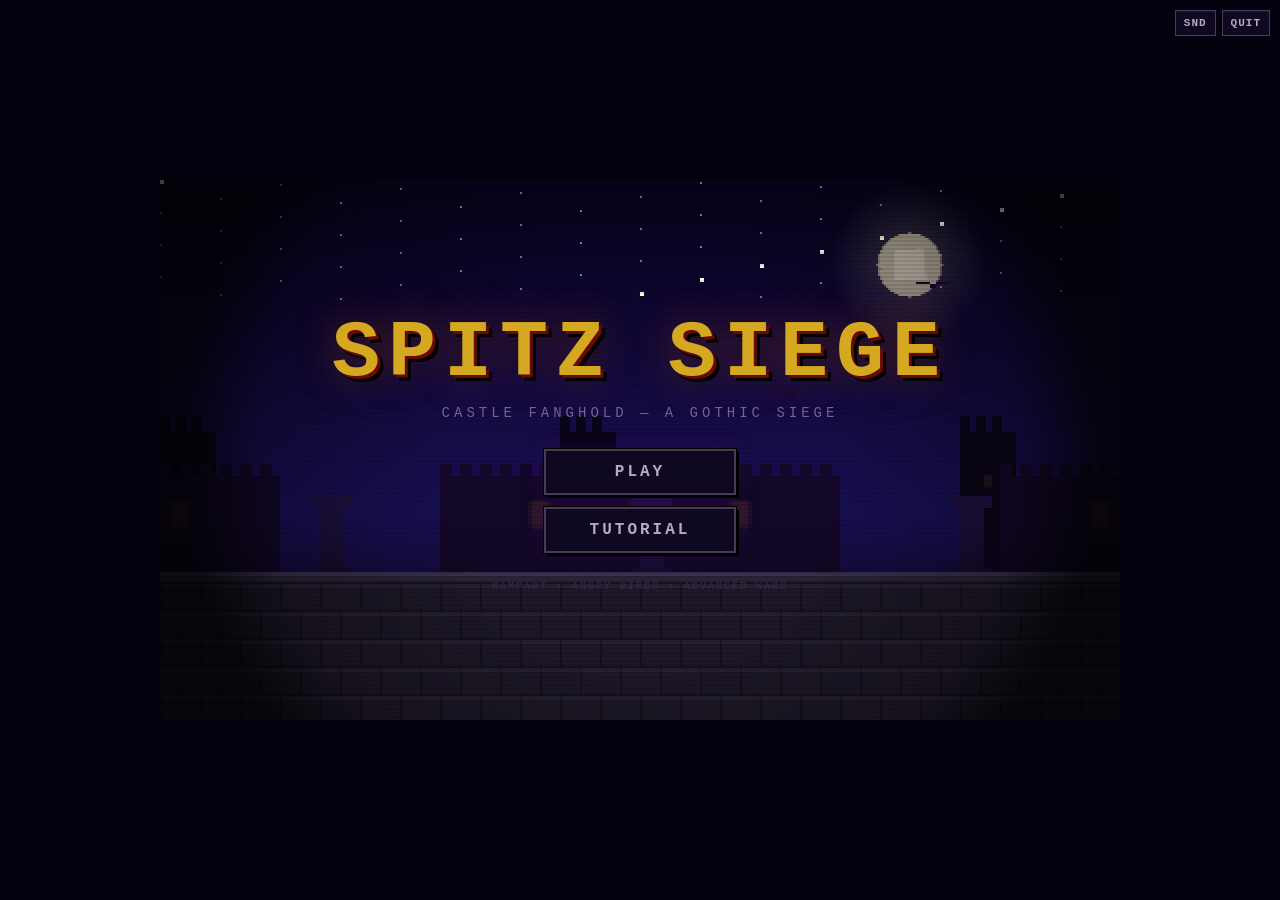
==== commit a44af79e: "Overhaul SPITZ SIEGE: GBA Castlevania look, commanders, roguelite, story Major content + presentatio" ====
--- a/spitz-siege.html
+++ b/spitz-siege.html
@@ -2,1419 +2,1708 @@
 <html lang="en">
 <head>
 <meta charset="UTF-8">
-<meta name="viewport" content="width=device-width, initial-scale=1.0">
-<meta name="theme-color" content="#10182c">
+<meta name="viewport" content="width=device-width,initial-scale=1,maximum-scale=1,user-scalable=no">
 <title>SPITZ SIEGE</title>
 <style>
-  *{margin:0;padding:0;box-sizing:border-box;}
-  html,body{width:100%;height:100%;background:#0a0e1a;overflow:hidden;}
-  body{
-    font-family:'Courier New',monospace;
-    display:flex;align-items:center;justify-content:center;
-    -webkit-font-smoothing:none;
-    color:#fff;
-    user-select:none;-webkit-user-select:none;
-  }
-  #wrap{position:relative;width:100%;height:100%;display:flex;align-items:center;justify-content:center;}
-  canvas#screen{
-    image-rendering:pixelated;image-rendering:crisp-edges;
-    display:block;background:#10182c;
-    cursor:crosshair;
-  }
-  /* ---- Retro UI ---- */
-  .panel{
-    background:#141a2e;
-    border:3px solid #fff;
-    box-shadow:0 0 0 3px #000, 4px 4px 0 3px rgba(0,0,0,.5);
-    image-rendering:pixelated;
-  }
-  .ovl{position:absolute;z-index:5;}
-  /* HUD */
-  #hud{top:10px;left:10px;padding:8px 12px;font-size:13px;line-height:1.5;letter-spacing:1px;display:none;}
-  #hud.show{display:block;}
-  #hud .row{display:flex;gap:14px;align-items:center;}
-  #hud b{color:#ffd23f;}
-  .pill{background:#000;border:2px solid #3a4a6a;padding:1px 6px;}
-  /* bottom bars */
-  #buildBar,#battleBar{
-    bottom:12px;left:50%;transform:translateX(-50%);
-    padding:8px 10px;display:none;gap:8px;align-items:center;flex-wrap:wrap;
-    max-width:96vw;justify-content:center;
-  }
-  #buildBar.show,#battleBar.show{display:flex;}
-  .tbtn{
-    background:#1d2742;border:2px solid #46598a;color:#cfe0ff;
-    padding:6px 9px;font-family:inherit;font-weight:bold;font-size:11px;
-    cursor:pointer;letter-spacing:1px;min-width:62px;text-align:center;line-height:1.25;
-  }
-  .tbtn small{display:block;font-size:9px;color:#8fa3c8;font-weight:normal;}
-  .tbtn:hover{border-color:#ffd23f;}
-  .tbtn.sel{border-color:#36e07a;background:#173a26;color:#bdfdd2;}
-  .tbtn.lock{opacity:.4;cursor:not-allowed;}
-  .tbtn.go{background:#2a5d2a;border-color:#7be07b;color:#eaffea;min-width:120px;font-size:13px;padding:8px;}
-  .tbtn.go:hover{background:#36e07a;color:#04110a;}
-  .sep{width:2px;align-self:stretch;background:#2c3a5a;margin:0 2px;}
-  .lbl{font-size:10px;color:#8fa3c8;letter-spacing:1px;align-self:center;padding:0 2px;text-transform:uppercase;}
-  /* top-right buttons */
-  #sys{top:10px;right:10px;display:flex;gap:6px;}
-  #sys .tbtn{min-width:auto;padding:6px 8px;}
-  /* Title */
-  #title{position:absolute;inset:0;z-index:10;display:flex;flex-direction:column;align-items:center;justify-content:center;text-align:center;}
-  #title.hide{display:none;}
-  #title h1{
-    font-size:clamp(38px,9vw,92px);letter-spacing:6px;
-    color:#ffd23f;text-shadow:4px 4px 0 #b3471e,8px 8px 0 #000;
-    margin-bottom:4px;font-weight:900;
-  }
-  #title .sub{color:#9fd3ff;letter-spacing:4px;font-size:clamp(11px,2vw,16px);margin-bottom:30px;text-shadow:2px 2px 0 #000;}
-  #title .menu{display:flex;flex-direction:column;gap:14px;}
-  #title .mbtn{
-    background:#141a2e;border:3px solid #fff;box-shadow:0 0 0 3px #000;
-    color:#fff;font-family:inherit;font-weight:bold;font-size:18px;letter-spacing:3px;
-    padding:14px 50px;cursor:pointer;transition:transform .08s;
-  }
-  #title .mbtn:hover{background:#ffd23f;color:#141a2e;transform:scale(1.04);}
-  #title .ft{margin-top:34px;color:#5e6f93;font-size:11px;letter-spacing:2px;}
-  /* Tutorial box */
-  #tut{bottom:84px;left:50%;transform:translateX(-50%);max-width:560px;width:90vw;padding:14px 16px;display:none;z-index:8;}
-  #tut.show{display:block;}
-  #tut .who{color:#ffd23f;font-weight:bold;letter-spacing:2px;font-size:12px;margin-bottom:6px;}
-  #tut .msg{font-size:14px;line-height:1.5;color:#eaf2ff;}
-  #tut .nx{margin-top:10px;text-align:right;}
-  /* Banner / toast */
-  #banner{top:42%;left:50%;transform:translate(-50%,-50%);z-index:9;text-align:center;display:none;
-    padding:18px 40px;}
-  #banner.show{display:block;animation:pop .3s;}
-  #banner h2{font-size:clamp(26px,6vw,52px);letter-spacing:4px;color:#ffd23f;text-shadow:3px 3px 0 #000;}
-  #banner p{margin-top:8px;color:#cfe0ff;letter-spacing:2px;font-size:14px;}
-  @keyframes pop{from{transform:translate(-50%,-50%) scale(.6);opacity:0}to{transform:translate(-50%,-50%) scale(1);opacity:1}}
-  /* Game over */
-  #over{position:absolute;inset:0;z-index:12;display:none;align-items:center;justify-content:center;background:rgba(5,8,16,.72);}
-  #over.show{display:flex;}
-  #over .box{padding:40px 50px;text-align:center;}
-  #over h1{font-size:clamp(34px,8vw,72px);letter-spacing:4px;margin-bottom:10px;text-shadow:4px 4px 0 #000;}
-  #over p{font-size:16px;color:#cfe0ff;margin-bottom:26px;letter-spacing:1px;}
-  .hintbar{font-size:11px;color:#8fa3c8;letter-spacing:1px;text-align:center;width:100%;margin-top:2px;}
-  kbd{background:#000;border:1px solid #46598a;border-radius:3px;padding:0 5px;color:#cfe0ff;font-family:inherit;}
+*{margin:0;padding:0;box-sizing:border-box;}
+html,body{width:100%;height:100%;background:#04010e;overflow:hidden;}
+body{font-family:'Courier New',monospace;display:flex;align-items:center;justify-content:center;
+  -webkit-font-smoothing:none;color:#e0d4c0;user-select:none;-webkit-user-select:none;}
+#wrap{position:relative;width:100%;height:100%;display:flex;align-items:center;justify-content:center;}
+canvas#screen{image-rendering:pixelated;image-rendering:crisp-edges;display:block;cursor:crosshair;}
+.panel{background:#0e0820;border:2px solid #5a4a6a;
+  box-shadow:0 0 0 1px #000, 0 0 0 3px #2a1e3a, 3px 3px 0 3px rgba(0,0,0,.7);
+  image-rendering:pixelated;}
+.panel::before{content:'';position:absolute;inset:0;border:1px solid rgba(255,220,120,0.08);pointer-events:none;}
+.ovl{position:absolute;z-index:5;}
+.gothic{position:relative;}
+.gothic::after{content:'\2726';position:absolute;top:-10px;right:-6px;color:#5a4060;font-size:10px;}
+#hud{top:10px;left:10px;padding:6px 10px;font-size:12px;line-height:1.6;letter-spacing:1px;display:none;position:absolute;z-index:5;}
+#hud.show{display:block;}
+#hud .row{display:flex;gap:10px;align-items:center;}
+.pill{background:#08041a;border:1px solid #3a2a50;padding:1px 7px;color:#c8b890;}
+#buildBar,#battleBar{bottom:12px;left:50%;transform:translateX(-50%);
+  padding:8px 10px;display:none;gap:6px;align-items:center;flex-wrap:wrap;
+  max-width:96vw;justify-content:center;position:absolute;z-index:5;}
+#buildBar.show,#battleBar.show{display:flex;}
+.tbtn{background:#0e0820;border:1px solid #4a3a5a;color:#b8a8c8;
+  padding:5px 8px;font-family:inherit;font-weight:bold;font-size:11px;
+  cursor:pointer;letter-spacing:1px;min-width:60px;text-align:center;line-height:1.3;
+  position:relative;}
+.tbtn::after{content:'';position:absolute;inset:0;border-top:1px solid rgba(255,255,255,0.06);}
+.tbtn small{display:block;font-size:9px;color:#7a6a8a;font-weight:normal;}
+.tbtn:hover{border-color:#d4a820;color:#e8d4a0;background:#1a1030;}
+.tbtn.sel{border-color:#c87030;background:#1e0e08;color:#e8c090;}
+.tbtn.lock{opacity:.35;cursor:not-allowed;}
+.tbtn.go{background:#0e1e0e;border-color:#406040;color:#80c080;min-width:130px;font-size:12px;padding:8px;border-width:2px;}
+.tbtn.go:hover{background:#406040;color:#e0ffe0;}
+.tbtn.copbtn{background:#1a0a28;border-color:#8a3090;color:#d080ff;min-width:90px;}
+.tbtn.copbtn.ready{border-color:#d020ff;color:#f0a0ff;animation:pulse 1s infinite;}
+.tbtn.copbtn.lock{opacity:.4;}
+@keyframes pulse{0%,100%{box-shadow:none}50%{box-shadow:0 0 8px #a040d0;}}
+.sep{width:1px;align-self:stretch;background:#2a1a3a;margin:0 2px;}
+.lbl{font-size:9px;color:#6a5a7a;letter-spacing:2px;align-self:center;padding:0 2px;text-transform:uppercase;}
+#sys{top:10px;right:10px;display:flex;gap:6px;position:absolute;z-index:5;}
+#sys .tbtn{min-width:auto;padding:5px 8px;}
+#title{position:absolute;inset:0;z-index:10;display:flex;flex-direction:column;align-items:center;justify-content:center;text-align:center;}
+#title.hide{display:none;}
+#title h1{font-size:clamp(36px,8vw,80px);letter-spacing:8px;
+  color:#d4a820;text-shadow:3px 3px 0 #6a0808,6px 6px 0 #000,0 0 40px rgba(200,80,10,0.4);
+  margin-bottom:6px;font-weight:900;}
+#title .sub{color:#7a6090;letter-spacing:4px;font-size:clamp(10px,1.8vw,14px);margin-bottom:28px;}
+#title .menu{display:flex;flex-direction:column;gap:12px;}
+#title .mbtn{background:#0e0820;border:2px solid #4a3a5a;
+  box-shadow:0 0 0 1px #000,3px 3px 0 #000,0 0 20px rgba(80,0,120,0.3);
+  color:#b8a8c8;font-family:inherit;font-weight:bold;font-size:16px;letter-spacing:3px;
+  padding:12px 44px;cursor:pointer;transition:all .1s;}
+#title .mbtn:hover{background:#1e1038;border-color:#d4a820;color:#e8d4a0;
+  box-shadow:0 0 0 1px #000,3px 3px 0 #000,0 0 24px rgba(180,120,0,0.4);}
+#title .ft{margin-top:28px;color:#3a2a4a;font-size:10px;letter-spacing:2px;}
+#story{position:absolute;inset:0;z-index:10;display:none;align-items:center;justify-content:center;background:rgba(4,1,14,0.96);}
+#story.show{display:flex;}
+#story .sbox{max-width:500px;width:90vw;padding:30px 36px;text-align:center;}
+#story h2{color:#d4a820;letter-spacing:6px;font-size:20px;margin-bottom:20px;text-shadow:2px 2px 0 #000;}
+#story .stxt{color:#b8a8c8;font-size:13px;line-height:1.8;letter-spacing:1px;min-height:120px;text-align:left;}
+#story .sbtns{margin-top:18px;display:flex;gap:10px;justify-content:center;}
+#cmdSelect{position:absolute;inset:0;z-index:10;display:none;align-items:center;justify-content:center;background:rgba(4,1,14,0.97);}
+#cmdSelect.show{display:flex;flex-direction:column;}
+#cmdSelect h2{color:#d4a820;letter-spacing:6px;font-size:18px;margin-bottom:6px;text-shadow:2px 2px 0 #000;text-align:center;}
+#cmdSelect .csub{color:#6a5a7a;font-size:10px;letter-spacing:3px;margin-bottom:20px;text-align:center;}
+#cmdSelect .cards{display:flex;gap:16px;flex-wrap:wrap;justify-content:center;}
+.cmd-card{background:#0e0820;border:2px solid #3a2a5a;padding:16px;width:170px;cursor:pointer;position:relative;text-align:center;transition:all .12s;}
+.cmd-card:hover,.cmd-card.sel{border-color:#d4a820;background:#1a1030;box-shadow:0 0 20px rgba(180,120,0,0.25);}
+.cmd-card canvas{display:block;margin:0 auto 10px;image-rendering:pixelated;}
+.cmd-card .cname{color:#e8d4a0;font-weight:bold;font-size:13px;letter-spacing:2px;margin-bottom:2px;}
+.cmd-card .ctitle{color:#7a6a8a;font-size:9px;letter-spacing:2px;margin-bottom:8px;}
+.cmd-card .cpass{color:#a090b8;font-size:9px;line-height:1.5;margin-bottom:6px;min-height:32px;}
+.cmd-card .cpow{color:#c060f0;font-size:9px;line-height:1.5;border-top:1px solid #2a1a3a;padding-top:6px;}
+.cmd-card .cbio{color:#4a3a5a;font-size:8px;margin-top:6px;font-style:italic;}
+#cmdSelect .cfoot{margin-top:16px;text-align:center;}
+#upgradeScreen{position:absolute;inset:0;z-index:10;display:none;align-items:center;justify-content:center;background:rgba(4,1,14,0.97);}
+#upgradeScreen.show{display:flex;flex-direction:column;}
+#upgradeScreen h2{color:#d4a820;letter-spacing:6px;font-size:18px;margin-bottom:4px;text-shadow:2px 2px 0 #000;text-align:center;}
+#upgradeScreen .usub{color:#6a5a7a;font-size:10px;letter-spacing:3px;margin-bottom:20px;text-align:center;}
+#upgradeScreen .ucards{display:flex;gap:14px;flex-wrap:wrap;justify-content:center;}
+.upg-card{background:#0e0820;border:2px solid #3a2a5a;padding:18px 14px;width:160px;cursor:pointer;text-align:center;transition:all .12s;}
+.upg-card:hover{border-color:#d4a820;background:#1a1030;box-shadow:0 0 16px rgba(180,120,0,0.2);}
+.upg-card .uicon{font-size:28px;margin-bottom:10px;}
+.upg-card .uname{color:#e8d4a0;font-weight:bold;font-size:11px;letter-spacing:2px;margin-bottom:6px;}
+.upg-card .udesc{color:#8a7a9a;font-size:9px;line-height:1.6;}
+#tut{bottom:80px;left:50%;transform:translateX(-50%);max-width:520px;width:90vw;padding:12px 14px;display:none;z-index:8;position:absolute;}
+#tut.show{display:block;}
+#tut .who{color:#d4a820;font-weight:bold;letter-spacing:2px;font-size:11px;margin-bottom:5px;}
+#tut .msg{font-size:12px;line-height:1.6;color:#c8b8d8;}
+#tut .nx{margin-top:8px;text-align:right;}
+#banner{top:38%;left:50%;transform:translate(-50%,-50%);z-index:9;text-align:center;display:none;padding:16px 36px;position:absolute;}
+#banner.show{display:block;animation:pop .25s;}
+#banner h2{font-size:clamp(22px,5vw,46px);letter-spacing:4px;color:#d4a820;text-shadow:3px 3px 0 #000;}
+#banner p{margin-top:6px;color:#8a7a9a;letter-spacing:2px;font-size:12px;}
+@keyframes pop{from{transform:translate(-50%,-50%) scale(.5);opacity:0}to{transform:translate(-50%,-50%) scale(1);opacity:1}}
+#over{position:absolute;inset:0;z-index:12;display:none;align-items:center;justify-content:center;background:rgba(4,1,10,0.85);}
+#over.show{display:flex;}
+#over .box{padding:36px 48px;text-align:center;}
+#over h1{font-size:clamp(30px,7vw,64px);letter-spacing:4px;margin-bottom:10px;text-shadow:4px 4px 0 #000;}
+#over p{font-size:14px;color:#8a7a9a;margin-bottom:24px;letter-spacing:1px;}
 </style>
 </head>
 <body>
 <div id="wrap">
   <canvas id="screen"></canvas>
 
-  <!-- HUD -->
-  <div id="hud" class="ovl panel">
+  <div id="hud" class="panel ovl">
     <div class="row">
-      <span style="color:#ff9a52">🐕 CORGIS</span>
-      <span class="pill" id="hudGold">💰 0</span>
       <span class="pill" id="hudRound">ROUND 1</span>
       <span class="pill" id="hudPhase">BUILD</span>
-      <span class="pill" id="hudTimer">⏱ 30</span>
+      <span class="pill" id="hudGold">GOLD 0</span>
+      <span class="pill" id="hudCo">CO: 0%</span>
     </div>
   </div>
 
-  <!-- System buttons -->
   <div id="sys" class="ovl">
-    <button class="tbtn" id="muteBtn" title="Mute">🔊</button>
-    <button class="tbtn" id="menuBtn" title="Menu">MENU</button>
+    <button class="tbtn" id="muteBtn">SND</button>
+    <button class="tbtn" id="quitBtn">QUIT</button>
   </div>
 
-  <!-- Build toolbar -->
-  <div id="buildBar" class="ovl panel">
-    <span class="lbl">Walls</span>
-    <button class="tbtn matbtn sel" data-mat="wood">WOOD<small>$6 · HP60</small></button>
-    <button class="tbtn matbtn" data-mat="stone">STONE<small>$12 · HP130</small></button>
-    <button class="tbtn matbtn" data-mat="iron">IRON<small>$22 · HP220</small></button>
+  <div id="buildBar" class="panel">
+    <span class="lbl">BLOCK</span>
+    <button class="tbtn" data-mat="wood" id="bWood">WOOD<small>10g</small></button>
+    <button class="tbtn" data-mat="stone" id="bStone">STONE<small>25g</small></button>
+    <button class="tbtn" data-mat="iron" id="bIron">IRON<small>50g</small></button>
     <span class="sep"></span>
-    <span class="lbl">Army</span>
-    <button class="tbtn unitbtn" data-unit="soldier">SOLDIER<small>$15</small></button>
-    <button class="tbtn unitbtn" data-unit="archer">ARCHER<small>$22</small></button>
-    <button class="tbtn unitbtn" data-unit="knight">KNIGHT<small>$38</small></button>
+    <span class="lbl">UNIT</span>
+    <button class="tbtn" data-unit="soldier" id="uSoldier">SOLDIER<small>15g</small></button>
+    <button class="tbtn" data-unit="archer" id="uArcher">ARCHER<small>25g</small></button>
+    <button class="tbtn" data-unit="knight" id="uKnight">KNIGHT<small>40g</small></button>
     <span class="sep"></span>
-    <button class="tbtn go" id="doneBtn">⚔ DONE — FIGHT!</button>
+    <button class="tbtn" id="eraseBtn">ERASE</button>
+    <button class="tbtn go" id="goBtn">COMMENCE SIEGE</button>
   </div>
 
-  <!-- Battle toolbar -->
-  <div id="battleBar" class="ovl panel">
-    <span class="lbl">Ammo</span>
-    <button class="tbtn ammobtn sel" data-ammo="standard">CANNON<small>balanced</small></button>
-    <button class="tbtn ammobtn" data-ammo="heavy">HEAVY<small>big hit</small></button>
-    <button class="tbtn ammobtn" data-ammo="cluster">CLUSTER<small>splits ×3</small></button>
-    <button class="tbtn ammobtn" data-ammo="bomb">BOMB<small>explosive</small></button>
+  <div id="battleBar" class="panel">
+    <span class="lbl">AMMO</span>
+    <button class="tbtn sel" data-ammo="ball" id="aBall">CANNON<small>basic</small></button>
+    <button class="tbtn" data-ammo="bomb" id="aBomb">BOMB<small>splash</small></button>
+    <button class="tbtn" data-ammo="spread" id="aSpread">GRAPE<small>spread</small></button>
     <span class="sep"></span>
-    <span class="lbl">Shots</span>
-    <span class="pill" id="shotsLeft">●●●●●</span>
+    <span class="pill" id="shotsLeft">SHOTS 6</span>
+    <span class="sep"></span>
+    <button class="tbtn copbtn lock" id="coBtn">CO POWER<small id="coCharge">&#9617;&#9617;&#9617;&#9617;&#9617;</small></button>
   </div>
 
-  <!-- Tutorial -->
-  <div id="tut" class="ovl panel">
-    <div class="who">⚔ COMMANDER</div>
+  <div id="tut" class="panel gothic">
+    <div class="who" id="tutWho">LADY BORKSWORTH</div>
     <div class="msg" id="tutMsg"></div>
-    <div class="nx"><button class="tbtn" id="tutNext">NEXT ▶</button></div>
+    <div class="nx"><button class="tbtn" id="tutNext">NEXT &raquo;</button></div>
   </div>
 
-  <!-- Banner -->
-  <div id="banner" class="ovl panel"><h2 id="bannerH"></h2><p id="bannerP"></p></div>
-
-  <!-- Title -->
-  <div id="title" class="ovl">
-    <h1>SPITZ&nbsp;SIEGE</h1>
-    <div class="sub">CELTIC CORGIS · vs · VIKING LAIKAS</div>
+  <div id="banner" class="panel gothic">
+    <h2 id="bannerH">VICTORY</h2>
+    <p id="bannerP">The walls have fallen.</p>
+  </div>
+
+  <div id="title">
+    <h1>SPITZ SIEGE</h1>
+    <div class="sub">CASTLE FANGHOLD &mdash; A GOTHIC SIEGE</div>
     <div class="menu">
-      <button class="mbtn" id="playBtn">▶ PLAY</button>
-      <button class="mbtn" id="tutBtn">📖 TUTORIAL</button>
+      <button class="mbtn" id="playBtn">PLAY</button>
+      <button class="mbtn" id="tutBtn">TUTORIAL</button>
     </div>
-    <div class="ft">DRAG to aim the cannon · build walls · command your army</div>
+    <div class="ft">RAMPART &times; ANGRY BIRDS &times; ADVANCED WARS</div>
   </div>
 
-  <!-- Game Over -->
-  <div id="over" class="ovl">
-    <div class="box panel">
-      <h1 id="overH"></h1>
-      <p id="overP"></p>
-      <button class="tbtn go" id="againBtn" style="margin:0 auto;">↻ PLAY AGAIN</button>
+  <div id="story">
+    <div class="sbox panel gothic">
+      <h2>THE SIEGE OF FANGHOLD</h2>
+      <div class="stxt" id="storyText"></div>
+      <div class="sbtns">
+        <button class="tbtn" id="storySkip">SKIP</button>
+        <button class="tbtn go" id="storyCont" style="display:none">CONTINUE</button>
+      </div>
+    </div>
+  </div>
+
+  <div id="cmdSelect">
+    <h2>CHOOSE YOUR COMMANDER</h2>
+    <div class="csub">ADVANCED WARS STYLE &mdash; EACH HAS A UNIQUE CO POWER</div>
+    <div class="cards" id="cmdCards"></div>
+    <div class="cfoot"><button class="tbtn go" id="cmdChoose">CHOOSE</button></div>
+  </div>
+
+  <div id="upgradeScreen">
+    <h2>CHOOSE AN UPGRADE</h2>
+    <div class="usub">SPOILS OF WAR &mdash; PICK ONE</div>
+    <div class="ucards" id="upgCards"></div>
+  </div>
+
+  <div id="over">
+    <div class="box panel gothic">
+      <h1 id="overH">DEFEAT</h1>
+      <p id="overP">Fanghold has fallen.</p>
+      <button class="mbtn" id="overBtn">RETURN TO TITLE</button>
     </div>
   </div>
 </div>
 
 <script>
-"use strict";
-/* ============================================================= *
- *  SPITZ SIEGE  —  a 2D side-view siege game
- *  (Rampart x Angry Birds x King Arthur's World)
- *  Single-file, low-res pixel buffer upscaled for a SNES/DS look.
- * ============================================================= */
-
-/* ---------- Display / buffer ---------- */
+'use strict';
+//=================================================================
+// SPITZ SIEGE — gothic 2D siege game
+//=================================================================
+
+// ---- Canvas / buffer ----
 const VIEW_W = 480, VIEW_H = 270;
-const WORLD_W = 960;
-const GROUND_Y = 212;          // top of the grass
-const TILE = 16;
-
 const screen = document.getElementById('screen');
-const sx = screen.getContext('2d');
-const buf = document.createElement('canvas');
-buf.width = VIEW_W; buf.height = VIEW_H;
-const g = buf.getContext('2d');
-
-let scale = 1, offX = 0, offY = 0;
+const g = screen.getContext('2d');
+g.imageSmoothingEnabled = false;
+
+const GROUND_Y = 196;     // ground top in buffer
+const TILE = 16;          // block size
+const WORLD_W = 760;      // world width (scrollable) — kept tight so cannon aim is forgiving
+let camX = 0;
+
+let scale = 1;
 function resize(){
   const w = window.innerWidth, h = window.innerHeight;
   scale = Math.max(1, Math.floor(Math.min(w/VIEW_W, h/VIEW_H)));
-  screen.width = w; screen.height = h;
-  offX = Math.floor((w - VIEW_W*scale)/2);
-  offY = Math.floor((h - VIEW_H*scale)/2);
-  sx.imageSmoothingEnabled = false;
-}
-window.addEventListener('resize', resize); resize();
-
-/* ---------- Config ---------- */
+  screen.width = VIEW_W; screen.height = VIEW_H;
+  screen.style.width = (VIEW_W*scale)+'px';
+  screen.style.height = (VIEW_H*scale)+'px';
+  g.imageSmoothingEnabled = false;
+}
+window.addEventListener('resize', resize);
+resize();
+
+// ---- Materials / units / ammo ----
 const MAT = {
-  wood:  {hp:60,  cost:6,  col:'#9a5a2b', col2:'#7a4420', edge:'#c98a4a'},
-  stone: {hp:130, cost:12, col:'#7f8a9c', col2:'#5d6776', edge:'#aab6c6'},
-  iron:  {hp:220, cost:22, col:'#5a6170', col2:'#3f4654', edge:'#9aa6bb'},
+  wood:  {cost:10, hp:60,  name:'WOOD'},
+  stone: {cost:25, hp:140, name:'STONE'},
+  iron:  {cost:50, hp:300, name:'IRON'},
 };
 const UNIT = {
-  soldier:{hp:70,  cost:15, spd:0.42, dmg:8,  cd:38,  rng:0,   melee:11, w:10,h:18, name:'Soldier'},
-  archer: {hp:42,  cost:22, spd:0.40, dmg:9,  cd:64,  rng:104, melee:11, w:9, h:18, name:'Archer'},
-  knight: {hp:160, cost:38, spd:0.32, dmg:16, cd:50,  rng:0,   melee:13, w:13,h:20, name:'Knight'},
+  soldier:{cost:15, hp:50,  dmg:8,  rng:14, spd:0.32, name:'SOLDIER', col:'#2a2840'},
+  archer: {cost:25, hp:34,  dmg:11, rng:90, spd:0.26, name:'ARCHER',  col:'#1e2c14'},
+  knight: {cost:40, hp:110, dmg:18, rng:16, spd:0.22, name:'KNIGHT',  col:'#3a4050'},
 };
 const AMMO = {
-  standard:{dmg:55, spd:1.0,  r:3, name:'Cannon'},
-  heavy:   {dmg:110,spd:0.82, r:4, name:'Heavy'},
-  cluster: {dmg:34, spd:1.05, r:3, name:'Cluster', split:3},
-  bomb:    {dmg:46, spd:0.94, r:4, name:'Bomb', boom:64},
+  ball:  {dmg:52,  splash:16, name:'CANNON'},
+  bomb:  {dmg:42,  splash:34, name:'BOMB'},
+  spread:{dmg:26,  splash:0,  name:'GRAPE', pellets:5},
 };
-const CANNON_G = 0.12;   // cannonball gravity
-const DEBRIS_G = 0.34;
-const MAXPULL  = 116;
-const SHOTS_PER_BATTLE = 5;
-const BUILD_TIME = 30;
-const BATTLE_TIME = 26;
-
-/* ---------- Audio (tiny synth) ---------- */
-let actx=null, muted=false;
-function ac(){ if(!actx){ try{actx=new (window.AudioContext||window.webkitAudioContext)();}catch(e){} } return actx; }
-function beep(freq, dur=0.08, type='square', vol=0.13, slide=0){
-  if(muted) return; const a=ac(); if(!a) return;
-  const o=a.createOscillator(), gn=a.createGain();
-  o.type=type; o.frequency.value=freq;
-  if(slide) o.frequency.exponentialRampToValueAtTime(Math.max(40,freq+slide), a.currentTime+dur);
-  gn.gain.value=vol; gn.gain.exponentialRampToValueAtTime(0.0001, a.currentTime+dur);
-  o.connect(gn); gn.connect(a.destination); o.start(); o.stop(a.currentTime+dur);
-}
-function noise(dur=0.16, vol=0.18){
-  if(muted) return; const a=ac(); if(!a) return;
-  const n=Math.floor(a.sampleRate*dur); const b=a.createBuffer(1,n,a.sampleRate); const d=b.getChannelData(0);
-  for(let i=0;i<n;i++) d[i]=(Math.random()*2-1)*(1-i/n);
-  const s=a.createBufferSource(); s.buffer=b; const gn=a.createGain(); gn.gain.value=vol;
-  const f=a.createBiquadFilter(); f.type='lowpass'; f.frequency.value=900;
-  s.connect(f); f.connect(gn); gn.connect(a.destination); s.start();
-}
-const SFX={
-  fire(){ beep(220,0.18,'square',0.16,-160); noise(0.12,0.12); },
-  place(){ beep(440,0.05,'square',0.1); },
-  pick(){ beep(620,0.04,'square',0.08); },
-  hit(){ noise(0.1,0.14); beep(160,0.06,'square',0.08,-60); },
-  destroy(){ noise(0.22,0.2); beep(120,0.16,'sawtooth',0.12,-70); },
-  arrow(){ beep(900,0.05,'square',0.05,-300); },
-  win(){ [523,659,784,1046].forEach((f,i)=>setTimeout(()=>beep(f,0.16,'square',0.14),i*120)); },
-  lose(){ [392,330,262,196].forEach((f,i)=>setTimeout(()=>beep(f,0.2,'sawtooth',0.13),i*150)); },
+
+// ---- Commander system ----
+const COMMANDERS = {
+  borksworth: {name:'Lady Borksworth', title:'Celtic Siege-Master', col:'#c85a2a',
+    passive:'RAMPART: +1 shot/battle', powerName:'CELTIC FURY',
+    powerDesc:'Next 2 shots deal 3× damage', extraShots:1, bonusDmg:0,
+    speedBonus:0, bio:'She never surrendered a castle. Or a tennis ball.',
+    chargeRate: (dmg)=>dmg/10, maxCharge:100, breed:'corgi'},
+  ironpaw: {name:'Bork Ironpaw', title:'Norse Warchief', col:'#5a8fc8',
+    passive:'HEAVY ORD.: +25 cannon dmg', powerName:'BARRAGE',
+    powerDesc:'Fire 3 spread shots instantly', extraShots:0, bonusDmg:25,
+    speedBonus:0, bio:"His howl brought down more walls than any siege engine.",
+    chargeRate: (dmg,blocks)=>(blocks||0)*25, maxCharge:100, breed:'laika'},
+  pharound: {name:'Pharound Rex', title:'Desert Pharaoh', col:'#c8a020',
+    passive:'SWIFT SANDS: units +35% speed', powerName:'DESERT WRATH',
+    powerDesc:'All enemies stunned 3s; King -40 HP', extraShots:0, bonusDmg:0,
+    speedBonus:0.35, bio:"Ancient. Inscrutable. Offended by rain.",
+    chargeRate: (dmg,blocks,kills)=>(kills||0)*33, maxCharge:100, breed:'pharaoh'},
 };
-
-/* ---------- Game state ---------- */
-const ST = {TITLE:'title', BUILD:'build', BATTLE:'battle', OVER:'over'};
-let state = ST.TITLE;
-let tutorial = null;           // tutorial controller or null
+let selectedCommander = 'borksworth';
+let pendingCommander = 'borksworth';
+let coCharge = 0;
+let coActive = 0;     // frames remaining of active CO visual flash
+let coPowerUses = 0;  // shots remaining for celtic fury
+let stunTimer = 0;    // frames of pharound wrath stun on enemy units
+
+// ---- Upgrades ----
+const UPGRADES_POOL = [
+  {id:'iron_walls',   name:'IRON WALLS',   desc:'+50% block max HP',          icon:'🏰'},
+  {id:'veterans',     name:'VETERANS',     desc:'Units: +35% HP & +20% dmg',  icon:'⚔'},
+  {id:'ammo_cache',   name:'AMMO CACHE',   desc:'+1 shot per battle',         icon:'●'},
+  {id:'master_gunner',name:'MASTER GUNNER',desc:'+25 cannon damage',          icon:'✦'},
+  {id:'royal_guard',  name:'ROYAL GUARD',  desc:'King +100 HP; restore 50',   icon:'♛'},
+  {id:'swift_march',  name:'SWIFT MARCH',  desc:'Units 40% faster',           icon:'»'},
+  {id:'barricade',    name:'BARRICADE',    desc:'6 free stone blocks each build', icon:'▪'},
+  {id:'berserker',    name:'BERSERKER',    desc:'Units: 2× dmg, -50% HP', icon:'†'},
+];
+let ownedUpgrades = [];
+let upgradeChoices = [];
+function hasUpg(id){ return ownedUpgrades.indexOf(id) >= 0; }
+
+// ---- Game state ----
+const PHASE = {TITLE:0, STORY:1, CMD:2, BUILD:3, BATTLE:4, UPGRADE:5, OVER:6};
+let phase = PHASE.TITLE;
 let round = 1;
-let phaseTime = 0;             // seconds remaining in current phase
-let paused = false;
-
-let players = null;
-let projectiles = [];
-let units = [];
-let debris = [];
+let gold = 120;
+let frame = 0;
+let isTutorial = false;
+let selMat = 'stone';
+let selUnit = null;
+let selAmmo = 'ball';
+let eraseMode = false;
+let shotsLeft = 0;
+let muted = false;
+let screenFlash = 0;
+
+// player object
+function newKing(side, col){
+  return {side, col, x: side==='left'? 70 : WORLD_W-70, y: GROUND_Y-22,
+    hp:300, maxhp:300, w:18, h:22, dead:false};
+}
+let player, enemy;
+let pBlocks = [], eBlocks = [];
+let pUnits = [], eUnits = [];
+let projectiles = [];   // cannonballs + arrows
 let particles = [];
-let floaters = [];
-let camX = 0, camTargetX = 0;
-let shake = 0, flash = 0, slowmo=0;
-let frame = 0;
-
-// build UI selection
-let curMat = 'wood';
-let curAmmo = 'standard';
-let shotsLeft = SHOTS_PER_BATTLE;
-
-// aiming
-let aim = {active:false, sx:0, sy:0, mx:0, my:0};
-let mouseWorld = {x:0,y:0};
-let hoverCell = null;
-
-function key(gx,gy){ return gx+'_'+gy; }
-function cellAt(x,y){ return {gx:Math.floor(x/TILE), gy:Math.floor((GROUND_Y - y)/TILE)}; }
-function blockXY(gx,gy){ return {x:gx*TILE, y:GROUND_Y-(gy+1)*TILE}; }
-
-function makePlayer(side){
-  const isL = side==='L';
-  return {
-    side, isL,
-    gold: 70,
-    cells: new Map(),                 // "gx_gy" -> block
-    king: {x: isL?116:WORLD_W-116, hp:300, max:300, shake:0},
-    cannon: {x: isL?42:WORLD_W-42, y:GROUND_Y-30, ang:isL?-42:-138},
-    spawnX: isL?150:WORLD_W-150,
-    dir: isL?1:-1,
-    zone: isL?[80,360]:[WORLD_W-360, WORLD_W-80],
-    queue: [],                        // unit types queued for this battle
-    cannonCD: 0,
-  };
-}
-
-function startGame(isTut){
-  tutorial = isTut ? makeTutorial() : null;
-  round = 1;
-  players = {L: makePlayer('L'), R: makePlayer('R')};
-  projectiles=[]; units=[]; debris=[]; particles=[]; floaters=[];
-  shake=0; flash=0; slowmo=0; camX=0; camTargetX=0;
-  curMat='wood'; curAmmo='standard';
-  if(isTut){ players.L.gold = 120; players.R.gold = 0; }
-  // give the AI a little starter wall so the field reads well
-  if(!isTut) aiSeedWall();
-  enterBuild();
-  document.getElementById('title').classList.add('hide');
-  document.getElementById('over').classList.remove('show');
-  document.getElementById('hud').classList.add('show');
-  refreshMatUI();
-}
-
-function enterBuild(){
-  state = ST.BUILD;
-  phaseTime = BUILD_TIME;
-  // income each round (not first)
-  if(round>1){ players.L.gold += 40 + round*6; players.R.gold += 40 + round*6; }
-  players.L.queue = []; players.R.queue = [];
-  shotsLeft = SHOTS_PER_BATTLE;
-  camTargetX = clampCam(players.L.king.x - VIEW_W/2);
-  showBar('build');
-  if(tutorial) tutorial.onPhase('build');
-  refreshHUD();
-}
-
-function startBattle(){
-  if(state!==ST.BUILD) return;
-  state = ST.BATTLE;
-  phaseTime = BATTLE_TIME;
-  shotsLeft = SHOTS_PER_BATTLE;
-  // AI plans its army & build refinements right before the clash
-  if(!tutorial) aiBuildPhase();
-  // AI cannon: limited shots + opening delay so the player isn't bombed instantly
-  players.R.cannonCD = 150;
-  players.R.aiShots = tutorial ? 0 : (3 + Math.floor(round*0.8));
-  // turn queues into a spawn schedule
-  scheduleSpawns(players.L);
-  scheduleSpawns(players.R);
-  showBar('battle');
-  banner('FIGHT!', 'Drag from your cannon to aim');
-  if(tutorial) tutorial.onPhase('battle');
-  SFX.fire();
-  refreshHUD();
-}
-
-function endBattle(){
-  // resolve round; check victory handled elsewhere
-  units = []; projectiles = projectiles.filter(p=>false);
-  round++;
-  enterBuild();
-  banner('ROUND '+round, 'Rebuild and reinforce!');
-}
-
-/* ---------- Spawning units ---------- */
-function scheduleSpawns(pl){
-  pl._toSpawn = pl.queue.map((t,i)=>({type:t, at: 18 + i*26}));
-  pl._spawnFrame = 0;
-}
-function spawnUnit(pl, type){
+let floaters = [];      // damage numbers
+
+// zones
+const P_ZONE = {x0:24, x1:300};      // player build zone
+const E_ZONE = {x0:WORLD_W-300, x1:WORLD_W-24};
+
+// ---- Bats (visual) ----
+const bats = [];
+function initBats(){
+  bats.length = 0;
+  for(let i=0;i<10;i++) bats.push({
+    x: Math.random()*WORLD_W, y: 20+Math.random()*90,
+    vx: (0.3+Math.random()*0.4)*(Math.random()<0.5?1:-1),
+    t: Math.random()*6.28
+  });
+}
+function updateBats(){
+  for(const b of bats){
+    b.x += b.vx; b.t += 0.18;
+    b.y += Math.sin(b.t*0.5)*0.3;
+    if(b.x < -30) b.x = WORLD_W+10;
+    if(b.x > WORLD_W+30) b.x = -10;
+  }
+}
+function drawBats(){
+  for(const b of bats){
+    const flap = Math.sin(b.t)*4;
+    const bx = Math.round(b.x - camX);
+    const by = Math.round(b.y);
+    if(bx < -40 || bx > VIEW_W+40) continue;
+    g.fillStyle = '#1a0828';
+    g.fillRect(bx-1, by, 3, 2);
+    const wl = 4 + (Math.abs(flap)|0);
+    g.fillRect(bx - wl - 1, by - (flap>0?1:0), wl, 1);
+    g.fillRect(bx + 2, by - (flap>0?1:0), wl, 1);
+  }
+}
+
+//=================================================================
+// Audio (tiny beeps)
+//=================================================================
+let actx = null;
+function beep(freq, dur, type, vol){
+  if(muted) return;
+  try{
+    if(!actx) actx = new (window.AudioContext||window.webkitAudioContext)();
+    const o = actx.createOscillator(), gn = actx.createGain();
+    o.type = type||'square'; o.frequency.value = freq;
+    gn.gain.value = (vol||0.06);
+    o.connect(gn); gn.connect(actx.destination);
+    o.start();
+    gn.gain.exponentialRampToValueAtTime(0.0001, actx.currentTime + (dur||0.08));
+    o.stop(actx.currentTime + (dur||0.08));
+  }catch(e){}
+}
+
+//=================================================================
+// Block / unit factories (apply upgrades)
+//=================================================================
+function blockMaxHp(mat){
+  let hp = MAT[mat].hp;
+  if(hasUpg('iron_walls')) hp = Math.round(hp*1.5);
+  return hp;
+}
+function makeBlock(mat, gx, gy, side){
+  const max = blockMaxHp(mat);
+  return {mat, x:gx, y:gy, side, hp:max, max, hit:0};
+}
+function unitStats(type){
   const u = UNIT[type];
-  units.push({
-    side: pl.side, type,
-    x: pl.spawnX, y: GROUND_Y - u.h,
-    hp: u.hp, max: u.hp,
-    dir: pl.dir,
-    cd: Math.floor(Math.random()*20),
-    anim: Math.random()*6|0,
-    state:'march',
-  });
-}
-
-/* ============================================================= *
- *  INPUT
- * ============================================================= */
-function toWorld(e){
-  const r = screen.getBoundingClientRect();
-  const px = (e.clientX - r.left - offX)/scale;
-  const py = (e.clientY - r.top  - offY)/scale;
-  return {x: px + camX, y: py, bx:px, by:py};
-}
-screen.addEventListener('mousemove', e=>{
-  const w = toWorld(e); mouseWorld = w;
-  if(state===ST.BUILD){
-    const c = cellAt(w.x, w.y);
-    hoverCell = c;
-  }
-  if(aim.active){ aim.mx=w.x; aim.my=w.y; }
-});
-screen.addEventListener('mousedown', e=>{
-  if(paused) return;
-  const w = toWorld(e);
-  if(state===ST.BUILD){
-    handleBuildClick(w, e.button);
-  } else if(state===ST.BATTLE){
-    if(e.button===0 && shotsLeft>0){
-      aim.active=true; aim.sx=w.x; aim.sy=w.y; aim.mx=w.x; aim.my=w.y;
-    }
-  }
-});
-window.addEventListener('mouseup', e=>{
-  if(aim.active){
-    aim.active=false;
-    fireFromAim();
-  }
-});
-screen.addEventListener('contextmenu', e=>{ e.preventDefault();
-  if(state===ST.BUILD){ const w=toWorld(e); removeBlockAt(w); }
-});
-// keyboard camera pan + pause
-const keys={};
-window.addEventListener('keydown', e=>{
-  keys[e.key.toLowerCase()]=true;
-  if(e.key==='p'||e.key==='P') paused=!paused;
-  if(e.code==='Space' && state===ST.BUILD){ e.preventDefault(); startBattle(); }
-});
-window.addEventListener('keyup', e=>{ keys[e.key.toLowerCase()]=false; });
-
-/* ---------- Build interactions ---------- */
-function inZone(pl, x){ return x>=pl.zone[0] && x<pl.zone[1]; }
-function handleBuildClick(w, btn){
-  const pl = players.L;
-  if(btn!==0){ removeBlockAt(w); return; }
-  const c = cellAt(w.x, w.y);
-  if(c.gy<0 || c.gy>9) return;
-  const bx = blockXY(c.gx,c.gy);
-  if(!inZone(pl, bx.x+TILE/2)){ floater(bx.x, bx.y-8, 'OUT OF ZONE', '#ff6b6b'); return; }
-  const k = key(c.gx,c.gy);
-  if(pl.cells.has(k)){ // remove on click too (toggle)
-    removeBlockAt(w); return;
-  }
-  // support rule: ground row or block below
-  const supported = c.gy===0 || pl.cells.has(key(c.gx,c.gy-1));
-  if(!supported){ floater(bx.x, bx.y-8, 'NEEDS SUPPORT', '#ffd23f'); return; }
-  const m = MAT[curMat];
-  if(pl.gold < m.cost){ floater(bx.x, bx.y-8, 'NO GOLD', '#ff6b6b'); return; }
-  pl.gold -= m.cost;
-  pl.cells.set(k, {gx:c.gx, gy:c.gy, x:bx.x, y:bx.y, mat:curMat, hp:m.hp, max:m.hp, hit:0});
-  SFX.place();
-  if(tutorial) tutorial.note('place');
-  refreshHUD();
-}
-function removeBlockAt(w){
-  const pl = players.L;
-  const c = cellAt(w.x, w.y);
-  const k = key(c.gx,c.gy);
-  if(pl.cells.has(k)){
-    const b = pl.cells.get(k);
-    pl.gold += Math.floor(MAT[b.mat].cost*0.7);
-    pl.cells.delete(k);
-    SFX.pick();
-    refreshHUD();
-  }
-}
-
-/* ============================================================= *
- *  FIRING
- * ============================================================= */
-function fireFromAim(){
-  if(shotsLeft<=0) return;
-  const pl = players.L;
-  let dx = aim.sx - aim.mx, dy = aim.sy - aim.my;   // slingshot: pull back, launch opposite
-  let len = Math.hypot(dx,dy);
-  if(len < 6) return;                                // tiny drag = cancel
-  const pull = Math.min(len, MAXPULL);
-  const a = AMMO[curAmmo];
-  const speed = (2 + (pull/MAXPULL)*10) * a.spd;
-  const ang = Math.atan2(dy, dx);
-  pl.cannon.ang = ang*180/Math.PI;
-  spawnBall(pl.side, pl.cannon.x, pl.cannon.y, Math.cos(ang)*speed, Math.sin(ang)*speed, curAmmo);
+  let hp = u.hp, dmg = u.dmg, spd = u.spd;
+  if(hasUpg('veterans')){ hp = Math.round(hp*1.35); dmg = Math.round(dmg*1.2); }
+  if(hasUpg('berserker')){ hp = Math.round(hp*0.5); dmg = dmg*2; }
+  if(hasUpg('swift_march')) spd *= 1.4;
+  return {hp, dmg, spd};
+}
+function makeUnit(type, x, side){
+  const u = UNIT[type], st = unitStats(type);
+  let spd = st.spd;
+  // commander speed bonus applies to player units only
+  if(side==='left') spd *= (1 + COMMANDERS[selectedCommander].speedBonus);
+  return {type, side, x, y:GROUND_Y-12, hp:st.hp, maxhp:st.hp, dmg:st.dmg,
+    rng:u.rng, spd, col:u.col, cd:0, dead:false, target:null, anim:Math.random()*6.28, stunned:0};
+}
+
+//=================================================================
+// Particles & floaters
+//=================================================================
+function spawnParticles(x,y,n,col,spd){
+  for(let i=0;i<n;i++){
+    const a = Math.random()*6.28, s = (spd||1.5)*Math.random();
+    particles.push({x,y,vx:Math.cos(a)*s, vy:Math.sin(a)*s-1, life:20+Math.random()*15, col});
+  }
+}
+function floater(x,y,txt,col){
+  floaters.push({x,y,txt,col:col||'#fff',life:40});
+}
+
+//=================================================================
+// Damage helpers + CO charge
+//=================================================================
+function damageBlock(b, dmg){
+  b.hp -= dmg; b.hit = 10;
+  if(b.side==='right'){ // damage to ENEMY block earns charge for some COs
+    const cmd = COMMANDERS[selectedCommander];
+    coCharge = Math.min(cmd.maxCharge, coCharge + cmd.chargeRate(dmg,1,0));
+  }
+  if(b.hp <= 0){
+    spawnParticles(b.x+TILE/2, b.y+TILE/2, 10, '#6a5a78', 2);
+    beep(120,0.1,'square',0.05);
+  }
+}
+function damageUnit(u, dmg, fromPlayer){
+  u.hp -= dmg;
+  floater(u.x, u.y-14, '-'+Math.round(dmg), fromPlayer?'#ffd060':'#ff6060');
+  if(u.hp <= 0 && !u.dead){
+    u.dead = true;
+    spawnParticles(u.x, u.y-6, 12, '#aa3030', 2);
+    if(fromPlayer && u.side==='right'){
+      const cmd = COMMANDERS[selectedCommander];
+      coCharge = Math.min(cmd.maxCharge, coCharge + cmd.chargeRate(0,0,1));
+    }
+  }
+}
+function damageKing(k, dmg, fromPlayer){
+  k.hp -= dmg;
+  floater(k.x, k.y-26, '-'+Math.round(dmg), fromPlayer?'#ffd060':'#ff6060');
+  spawnParticles(k.x, k.y-6, 8, '#cc4040', 2);
+  if(fromPlayer && k.side==='right'){
+    const cmd = COMMANDERS[selectedCommander];
+    coCharge = Math.min(cmd.maxCharge, coCharge + cmd.chargeRate(dmg,0,0));
+  }
+  if(k.hp <= 0){ k.hp = 0; k.dead = true; }
+}
+
+//=================================================================
+// Cannon firing
+//=================================================================
+const BALL_G = 0.14;   // cannonball gravity (tuned so a full-power shot can cross the field)
+const BALL_PMAX = 14;  // max cannon power
+let aimAngle = -0.9;   // radians (up-left for player)
+let aimPower = 7.2;
+function cannonDamage(){
+  let d = AMMO[selAmmo].dmg;
+  const cmd = COMMANDERS[selectedCommander];
+  d += cmd.bonusDmg;
+  if(hasUpg('master_gunner')) d += 25;
+  if(coPowerUses > 0) d *= 3;
+  return d;
+}
+function fireCannon(){
+  if(phase !== PHASE.BATTLE) return;
+  if(shotsLeft <= 0) return;
   shotsLeft--;
-  SFX.fire(); shake = Math.max(shake,5);
-  if(tutorial) tutorial.note('fire');
-  refreshHUD();
-}
-function spawnBall(side, x, y, vx, vy, ammo){
-  const a = AMMO[ammo];
-  projectiles.push({side, x, y, vx, vy, g:CANNON_G, dmg:a.dmg, r:a.r, kind:'ball', ammo, split:a.split||0, boom:a.boom||0, life:600, trail:[]});
-}
-
-/* ============================================================= *
- *  AI
- * ============================================================= */
-function aiSeedWall(){
-  const pl = players.R;
-  // a couple of starter stones in front of the king
-  const baseGx = Math.floor((pl.king.x+40)/TILE);
-  for(let dx=0; dx<2; dx++) for(let gy=0; gy<2; gy++){
-    const gx = baseGx+dx; const b=blockXY(gx,gy);
-    pl.cells.set(key(gx,gy), {gx,gy,x:b.x,y:b.y,mat:'stone',hp:MAT.stone.hp,max:MAT.stone.hp,hit:0});
-  }
-}
-function aiBuildPhase(){
-  const pl = players.R;
-  const diff = Math.min(1.6, 0.8 + round*0.18);   // ramps up
-  let gold = pl.gold;
-  // 1) build/repair a shielding wall directly in front of the king (toward player = left)
-  const wallGx = Math.floor((pl.king.x - 26)/TILE);   // a column just left of the king
-  const targetH = Math.min(5, 2 + Math.floor(round/1.5));
-  for(let col=0; col<2 && gold>0; col++){
-    const gx = wallGx - col;
-    for(let gy=0; gy<targetH && gold>0; gy++){
-      const k = key(gx,gy);
-      if(pl.cells.has(k)) continue;
-      const supported = gy===0 || pl.cells.has(key(gx,gy-1));
-      if(!supported) break;
-      // choose material by wealth
-      const mat = gold>120?'iron':gold>50?'stone':'wood';
-      if(gold < MAT[mat].cost) break;
-      const b = blockXY(gx,gy);
-      pl.cells.set(k, {gx,gy,x:b.x,y:b.y,mat,hp:MAT[mat].hp,max:MAT[mat].hp,hit:0});
-      gold -= MAT[mat].cost;
-    }
-  }
-  // 2) buy a balanced army with the rest
-  pl.queue = [];
-  const order = ['soldier','archer','knight','soldier','archer'];
-  let i=0, guard=0;
-  while(gold >= UNIT.soldier.cost && guard++<40){
-    const t = order[i % order.length]; i++;
-    if(gold >= UNIT[t].cost && Math.random() < 0.55+diff*0.2){ pl.queue.push(t); gold -= UNIT[t].cost; }
-  }
-  pl.gold = gold;
+  const cx = player.x + 12, cy = player.y - 6;
+  const dmg = cannonDamage();
+  const usedFury = coPowerUses > 0;
+  if(usedFury) coPowerUses--;
+  beep(180,0.12,'square',0.07);
+  spawnParticles(cx, cy, 8, '#ffb040', 2.2);
+  if(selAmmo === 'spread'){
+    for(let i=0;i<AMMO.spread.pellets;i++){
+      const ang = aimAngle + (i-2)*0.10;
+      projectiles.push(makeProj(cx,cy,ang,aimPower,dmg,'ball',0,'left'));
+    }
+  } else {
+    projectiles.push(makeProj(cx,cy,aimAngle,aimPower,dmg,selAmmo,AMMO[selAmmo].splash,'left'));
+  }
+  if(usedFury) screenFlash = 8;
+  updateHud();
+}
+function makeProj(x,y,ang,pow,dmg,kind,splash,side){
+  return {x,y, vx:Math.cos(ang)*pow, vy:Math.sin(ang)*pow,
+    dmg, kind, splash, side, life:300, isArrow:false};
+}
+
+//=================================================================
+// CO Power activation
+//=================================================================
+function activateCoPower(){
+  if(phase !== PHASE.BATTLE) return;
+  const cmd = COMMANDERS[selectedCommander];
+  if(coCharge < cmd.maxCharge) return;
+  coCharge = 0;
+  coActive = 60;
+  screenFlash = 14;
+  beep(420,0.25,'sawtooth',0.08);
+  if(selectedCommander === 'borksworth'){
+    coPowerUses = 2;
+    showBanner('CELTIC FURY', 'Next 2 shots deal 3× damage!');
+  } else if(selectedCommander === 'ironpaw'){
+    // fire 3 spread shots at enemy king
+    const cx = player.x + 12, cy = player.y - 6;
+    const tx = enemy.x, ty = enemy.y - 8;
+    const baseAng = Math.atan2(ty-cy, tx-cx);
+    for(let i=0;i<3;i++){
+      const ang = baseAng + (i-1)*0.12;
+      const pow = 9.5;
+      const dmg = AMMO.ball.dmg + cmd.bonusDmg + (hasUpg('master_gunner')?25:0);
+      projectiles.push(makeProj(cx,cy,ang,pow,dmg,'ball',0,'left'));
+    }
+    showBanner('BARRAGE!', 'Three shots fly at the enemy king!');
+  } else if(selectedCommander === 'pharound'){
+    stunTimer = 180;
+    for(const u of eUnits) if(!u.dead) u.stunned = 180;
+    damageKing(enemy, 40, true);
+    showBanner('DESERT WRATH', 'Enemies stunned! King takes 40 damage!');
+  }
+  updateHud();
+}
+
+//=================================================================
+// AI (enemy build + battle)
+//=================================================================
+function aiBuild(){
+  // enemy auto-builds a wall + units scaled by round
+  eBlocks.length = 0; eUnits.length = 0;
+  const budget = 50 + round*40;
+  let spent = 0;
+  // build a wall in front of king
+  const wallX = enemy.x - 60;
+  const layers = 1 + Math.min(3, Math.floor(round/2));
+  for(let l=0;l<layers;l++){
+    for(let r=0;r<3;r++){
+      const mat = round>=4? 'iron' : round>=2? 'stone':'wood';
+      if(spent + MAT[mat].cost > budget) break;
+      const gx = wallX + l*TILE;
+      const gy = GROUND_Y - (r+1)*TILE;
+      eBlocks.push(makeBlock(mat, gx, gy, 'right'));
+      spent += MAT[mat].cost;
+    }
+  }
+  // spawn units
+  const types = ['soldier','archer','knight'];
+  let guard = 0;
+  while(spent < budget && guard++ < 40){
+    const t = types[(Math.random()*types.length)|0];
+    if(spent + UNIT[t].cost > budget) break;
+    eUnits.push(makeEnemyUnit(t, enemy.x - 30 - Math.random()*40));
+    spent += UNIT[t].cost;
+  }
+}
+function makeEnemyUnit(type, x){
+  const u = UNIT[type];
+  // scale enemy with round
+  const mult = 1 + (round-1)*0.12;
+  const hp = Math.round(u.hp*mult);
+  return {type, side:'right', x, y:GROUND_Y-12, hp, maxhp:hp, dmg:Math.round(u.dmg*mult),
+    rng:u.rng, spd:u.spd*0.92, col:u.col, cd:0, dead:false, target:null, anim:Math.random()*6.28, stunned:0};
+}
+let aiCannonCd = 0;
+let aiShotsLeft = 0;
+// Simulate a shot from (x0,y0) and return how close it passes to (tx,ty).
+function shotError(x0,y0,ang,pow,tx,ty){
+  let px=x0, py=y0, vx=Math.cos(ang)*pow, vy=Math.sin(ang)*pow, best=1e9;
+  for(let t=0;t<260;t++){
+    px+=vx; py+=vy; vy+=BALL_G;
+    const d=Math.hypot(px-tx, py-ty);
+    if(d<best) best=d;
+    if(py>GROUND_Y+6) break;
+    if(px<-40||px>WORLD_W+40) break;
+  }
+  return best;
+}
+// Brute-force a decent ballistic solution (enemy fires leftward, so cos(ang)<0).
+function aiSolve(x0,y0,tx,ty){
+  let best=null, bestErr=1e9;
+  for(let pow=8; pow<=BALL_PMAX; pow+=0.5){
+    for(let deg=-15; deg>=-78; deg-=3){
+      const ang = Math.PI - (deg*Math.PI/180); // mirror to fire left & up
+      const e = shotError(x0,y0,ang,pow,tx,ty);
+      if(e<bestErr){ bestErr=e; best={ang,pow}; }
+    }
+  }
+  return best;
 }
 function aiBattle(){
-  const pl = players.R;
-  if(pl.cannonCD>0){ pl.cannonCD--; return; }
-  if(pl.aiShots<=0){ pl.cannonCD = 60; return; }
-  const diff = Math.min(1, 0.30 + round*0.08);   // weaker, more forgiving early rounds
-  // choose a target: player king if reachable/exposed, else frontmost blocking wall, else lead a unit
-  const enemy = players.L;
-  let target = pickAITarget(enemy);
-  if(!target) return;
-  const shot = solveBallistic(pl.cannon.x, pl.cannon.y, target.x, target.y, diff);
-  if(!shot) return;
-  spawnBall(pl.side, pl.cannon.x, pl.cannon.y, shot.vx, shot.vy, target.ammo||'standard');
-  shake=Math.max(shake,3);
-  pl.aiShots--;
-  pl.cannonCD = Math.floor(135 - diff*45);   // ~1.5s..3s between shots
-}
-function pickAITarget(enemy){
-  // exposed king? (no block in the column band in front of king)
-  const kc = cellAt(enemy.king.x, GROUND_Y-10);
-  let blocked=false;
-  for(let gx=kc.gx; gx<=kc.gx+2; gx++){ for(let gy=0;gy<2;gy++){ if(enemy.cells.has(key(gx,gy))) blocked=true; } }
-  if(!blocked || Math.random()<0.12){
-    return {x:enemy.king.x, y:GROUND_Y-16, ammo:'heavy'};
-  }
-  // else target the tallest front wall column
-  let best=null;
-  enemy.cells.forEach(b=>{
-    if(!best || b.y < best.y || (b.x>best.x)) best=b;   // prefer higher / closer-to-front
-  });
-  if(best) return {x:best.x+8, y:best.y+8, ammo: Math.random()<0.4?'bomb':'standard'};
-  // else a marching unit
-  const tgt = units.find(u=>u.side==='L');
-  if(tgt) return {x:tgt.x+tgt.dir*20, y:tgt.y, ammo:'cluster'};
-  return null;
-}
-// simulate candidate shots, return the one that passes closest to target
-function solveBallistic(x0,y0,tx,ty,diff){
-  let best=null, bestErr=1e9;
-  for(let speed=5; speed<=12.5; speed+=0.6){
-    for(let deg=-12; deg>=-82; deg-=4){
-      const a = deg*Math.PI/180; // negative = up, but enemy faces left so flip x
-      const dirx = tx < x0 ? -1 : 1;
-      let vx = Math.cos(a)*speed*dirx, vy = Math.sin(a)*speed;
-      let px=x0, py=y0, vpy=vy, vpx=vx, err=1e9;
-      for(let t=0;t<240;t++){
-        px+=vpx; py+=vpy; vpy+=CANNON_G;
-        const d = Math.hypot(px-tx, py-ty);
-        if(d<err) err=d;
-        if(py>GROUND_Y+4) break;
+  if(enemy.dead) return;
+  aiCannonCd--;
+  if(aiCannonCd > 0 || aiShotsLeft <= 0) return;
+  const diff = Math.min(1, 0.30 + round*0.08);
+  aiCannonCd = Math.floor(150 - diff*60) + (Math.random()*30|0);
+  aiShotsLeft--;
+  const cx = enemy.x - 12, cy = enemy.y - 6;
+  // target: player king if its column is open, else the tallest front wall
+  let blocked=false, topWall=null;
+  for(const b of pBlocks){
+    if(b.x > player.x-4 && b.x < player.x+TILE+18){ blocked=true; if(!topWall||b.y<topWall.y) topWall=b; }
+  }
+  let tx, ty;
+  if(!blocked || Math.random()<0.18){ tx = player.x+8; ty = player.y-6; }
+  else if(topWall){ tx = topWall.x+TILE/2; ty = topWall.y+TILE/2; }
+  else { tx = player.x+8; ty = player.y-6; }
+  const sol = aiSolve(cx,cy,tx,ty);
+  if(!sol) return;
+  // accuracy scatter: weaker early rounds
+  const scatter = (1-diff)*0.10;
+  const ang = sol.ang + (Math.random()*2-1)*scatter;
+  const pow = sol.pow * (1 + (Math.random()*2-1)*scatter);
+  const dmg = 16 + round*4;
+  projectiles.push(makeProj(cx,cy,ang,pow,dmg,'ball',0,'right'));
+  beep(150,0.1,'square',0.05);
+}
+
+//=================================================================
+// Unit combat update
+//=================================================================
+function nearestBlock(x, side){
+  // returns nearest enemy block to attack (a unit going right attacks right blocks)
+  const arr = side==='left'? eBlocks : pBlocks;
+  let best=null, bd=1e9;
+  for(const b of arr){
+    if(b.hp<=0) continue;
+    const d = Math.abs((b.x+TILE/2) - x);
+    if(d<bd){ bd=d; best=b; }
+  }
+  return {b:best, d:bd};
+}
+function updateUnit(u){
+  if(u.dead) return;
+  if(u.cd>0) u.cd--;
+  if(u.stunned>0){ u.stunned--; return; }
+  // enemy units stunned by pharound wrath
+  if(u.side==='right' && stunTimer>0) return;
+  const dir = u.side==='left'? 1 : -1;
+  const foeKing = u.side==='left'? enemy : player;
+  const foeUnits = u.side==='left'? eUnits : pUnits;
+  u.anim += 0.2;
+
+  // find nearest foe unit in range
+  let tgtUnit=null, td=1e9;
+  for(const f of foeUnits){
+    if(f.dead) continue;
+    const d = Math.abs(f.x - u.x);
+    if(d<td){ td=d; tgtUnit=f; }
+  }
+  // block in path
+  const nb = nearestBlock(u.x, u.side);
+  const kingDist = Math.abs(foeKing.x - u.x);
+
+  // attack priority: unit in range > block in front > king
+  if(tgtUnit && td <= u.rng){
+    if(u.cd<=0){
+      if(u.type==='archer'){
+        projectiles.push(makeArrow(u.x, u.y-6, tgtUnit.x, tgtUnit.y-6, u.dmg, u.side));
+      } else {
+        damageUnit(tgtUnit, u.dmg, u.side==='left');
+        spawnParticles(tgtUnit.x, tgtUnit.y-6, 4, '#cc6060', 1.2);
       }
-      if(err<bestErr){ bestErr=err; best={vx,vy}; }
-    }
-  }
-  if(!best) return null;
-  // inaccuracy: worse AI scatters more
-  const scatter = (1-diff)*0.16;
-  best.vx *= 1 + (Math.random()*2-1)*scatter;
-  best.vy *= 1 + (Math.random()*2-1)*scatter;
-  return best;
-}
-
-/* ============================================================= *
- *  UPDATE
- * ============================================================= */
+      u.cd = u.type==='archer'? 55 : u.type==='knight'? 50 : 35;
+      beep(u.side==='left'?260:200, 0.05,'square',0.03);
+    }
+    return;
+  }
+  // block in front?
+  if(nb.b){
+    const bx = nb.b.x + TILE/2;
+    const inFront = dir>0 ? (bx > u.x && bx - u.x < u.rng+4) : (bx < u.x && u.x - bx < u.rng+4);
+    if(inFront){
+      if(u.cd<=0){
+        if(u.type==='archer'){
+          projectiles.push(makeArrow(u.x,u.y-6, bx, nb.b.y+8, u.dmg, u.side));
+        } else {
+          damageBlock(nb.b, u.dmg);
+          nb.b.hit = 8;
+        }
+        u.cd = u.type==='archer'? 55 : u.type==='knight'? 50 : 35;
+      }
+      return;
+    }
+  }
+  // king in range?
+  if(kingDist <= u.rng+4 && !foeKing.dead){
+    if(u.cd<=0){
+      damageKing(foeKing, u.dmg, u.side==='left');
+      u.cd = u.type==='archer'? 55 : u.type==='knight'? 50 : 35;
+    }
+    return;
+  }
+  // archer can shoot king from range
+  if(u.type==='archer' && kingDist <= u.rng && !foeKing.dead){
+    if(u.cd<=0){
+      projectiles.push(makeArrow(u.x,u.y-6, foeKing.x, foeKing.y-8, u.dmg, u.side));
+      u.cd = 55;
+    }
+    return;
+  }
+  // otherwise march forward
+  u.x += u.spd * dir;
+  u.x = Math.max(20, Math.min(WORLD_W-20, u.x));
+}
+function makeArrow(x,y,tx,ty,dmg,side){
+  const dx=tx-x, dy=ty-y, dist=Math.max(1,Math.hypot(dx,dy));
+  const sp=4.2;
+  return {x,y, vx:dx/dist*sp, vy:dy/dist*sp - 0.6, dmg, kind:'arrow', splash:0, side,
+    life:120, isArrow:true};
+}
+
+//=================================================================
+// Projectile update
+//=================================================================
+function updateProjectiles(){
+  for(let i=projectiles.length-1;i>=0;i--){
+    const p = projectiles[i];
+    p.life--;
+    p.x += p.vx; p.y += p.vy;
+    p.vy += p.isArrow? 0.12 : BALL_G;  // gravity
+    // trail
+    if(!p.isArrow && frame%2===0) particles.push({x:p.x,y:p.y,vx:0,vy:0,life:8,col:'#aa7040'});
+
+    let hit = false;
+    // ground
+    if(p.y >= GROUND_Y-2){ hit = true; }
+    // hit blocks
+    // a cannon only strikes the OPPONENT's fortifications (never its own wall)
+    const allBlocks = p.side==='left'? [eBlocks] : [pBlocks];
+    if(!hit){
+      for(const arr of allBlocks){
+        for(const b of arr){
+          if(b.hp<=0) continue;
+          if(p.x > b.x && p.x < b.x+TILE && p.y > b.y && p.y < b.y+TILE){
+            damageBlock(b, p.dmg);
+            hit = true; break;
+          }
+        }
+        if(hit) break;
+      }
+    }
+    // hit units
+    if(!hit){
+      const targets = p.side==='left'? eUnits : pUnits;
+      for(const u of targets){
+        if(u.dead) continue;
+        if(Math.abs(u.x-p.x)<6 && Math.abs((u.y-6)-p.y)<10){
+          damageUnit(u, p.dmg, p.side==='left');
+          hit = true; break;
+        }
+      }
+    }
+    // hit king
+    if(!hit){
+      const k = p.side==='left'? enemy : player;
+      if(!k.dead && Math.abs(k.x-p.x)<20 && p.y > k.y-26 && p.y < k.y+8){
+        damageKing(k, p.dmg, p.side==='left');
+        hit = true;
+      }
+    }
+    if(hit || p.life<=0){
+      if(hit){
+        spawnParticles(p.x, p.y, p.isArrow?3:8, p.isArrow?'#caa060':'#ffaa40', 2);
+        // splash
+        if(p.splash>0){
+          spawnParticles(p.x, p.y, 14, '#ff8030', 3);
+          screenFlash = Math.max(screenFlash, 3);
+          for(const arr of [pBlocks, eBlocks]){
+            for(const b of arr){
+              if(b.hp<=0) continue;
+              const d = Math.hypot((b.x+TILE/2)-p.x, (b.y+TILE/2)-p.y);
+              if(d < p.splash) damageBlock(b, p.dmg*(1-d/p.splash)*0.7);
+            }
+          }
+          const su = p.side==='left'? eUnits : pUnits;
+          for(const u of su){
+            if(u.dead) continue;
+            const d = Math.hypot(u.x-p.x, (u.y-6)-p.y);
+            if(d < p.splash) damageUnit(u, p.dmg*(1-d/p.splash)*0.7, p.side==='left');
+          }
+          const k = p.side==='left'? enemy : player;
+          if(!k.dead){
+            const d = Math.hypot(k.x-p.x, (k.y-8)-p.y);
+            if(d < p.splash) damageKing(k, p.dmg*(1-d/p.splash)*0.6, p.side==='left');
+          }
+        }
+        beep(p.isArrow?330:140, 0.08, 'square', 0.04);
+      }
+      projectiles.splice(i,1);
+    }
+  }
+}
+
+//=================================================================
+// Main update
+//=================================================================
+function cleanup(){
+  pUnits = pUnits.filter(u=>!u.dead);
+  eUnits = eUnits.filter(u=>!u.dead);
+  pBlocks = pBlocks.filter(b=>b.hp>0);
+  eBlocks = eBlocks.filter(b=>b.hp>0);
+}
+function checkBattleEnd(){
+  if(phase !== PHASE.BATTLE) return;
+  if(enemy.dead){
+    endBattle(true);
+  } else if(player.dead){
+    endBattle(false);
+  } else if(shotsLeft<=0 && aiShotsLeft<=0 && projectiles.length===0 &&
+            pUnits.length===0 && eUnits.length===0 && !enemy.dead){
+    // stalemate: resolve by who preserved the larger share of their king's health
+    const pf = player.hp/player.maxhp, ef = enemy.hp/enemy.maxhp;
+    if(pf >= ef) endBattle(true);
+    else endBattle(false);
+  }
+}
 function update(){
   frame++;
-  if(paused || state===ST.OVER || state===ST.TITLE) return;
-
-  // phase timer
-  if(slowmo>0) slowmo--;
-  const tick = slowmo>0 ? 0.5 : 1;
-
-  if(frame % 60 === 0){
-    phaseTime -= 1;
-    if(state===ST.BUILD && phaseTime<=0 && !tutorial) startBattle();
-    refreshHUD();
-  }
-
-  // camera keyboard pan
-  if(keys['a']||keys['arrowleft']) camTargetX -= 7;
-  if(keys['d']||keys['arrowright']) camTargetX += 7;
-
-  if(state===ST.BUILD){
-    camTargetX = clampCam(players.L.king.x - VIEW_W/2 + 60);
-  }
-
-  if(state===ST.BATTLE){
-    updateBattle(tick);
-  }
-
-  // camera smoothing
-  camTargetX = clampCam(camTargetX);
-  camX += (camTargetX - camX)*0.12;
-  camX = clampCam(camX);
-
-  // fx
-  if(shake>0){ shake*=0.86; if(shake<0.3) shake=0; }
-  if(flash>0) flash*=0.85;
-  // king wobble decay
-  for(const s of ['L','R']){ const k=players[s].king; if(k.shake>0) k.shake*=0.8; }
-
-  // debris/particles
-  updateDebris(tick); updateParticles(tick); updateFloaters(tick);
-
-  if(tutorial) tutorial.update();
-}
-
-function updateBattle(tick){
-  const L=players.L, R=players.R;
-  // spawn scheduled units
-  for(const pl of [L,R]){
-    if(pl._toSpawn){
-      pl._spawnFrame += tick;
-      while(pl._toSpawn.length && pl._spawnFrame >= pl._toSpawn[0].at){
-        spawnUnit(pl, pl._toSpawn.shift().type);
-      }
-    }
-  }
-  // AI cannon
-  if(!tutorial) aiBattle();
-
-  updateUnits(tick);
-  updateProjectiles(tick);
-
-  // follow action with camera
-  const manualPan = keys['a']||keys['d']||keys['arrowleft']||keys['arrowright'];
-  if(!manualPan){
-    if(aim.active){
-      // while aiming, frame the cannon (~30% from the left) so the arc is visible
-      camTargetX = clampCam(players.L.cannon.x - VIEW_W*0.30);
+  updateBats();
+
+  if(coActive>0) coActive--;
+  if(screenFlash>0) screenFlash--;
+
+  if(phase === PHASE.BATTLE){
+    if(stunTimer>0) stunTimer--;
+    aiBattle();
+    for(const u of pUnits) updateUnit(u);
+    for(const u of eUnits) updateUnit(u);
+    updateProjectiles();
+    cleanup();
+    checkBattleEnd();
+  }
+
+  // particles
+  for(let i=particles.length-1;i>=0;i--){
+    const p=particles[i];
+    p.x+=p.vx; p.y+=p.vy; p.vy+=0.12; p.life--;
+    if(p.life<=0) particles.splice(i,1);
+  }
+  for(let i=floaters.length-1;i>=0;i--){
+    const f=floaters[i]; f.y-=0.5; f.life--;
+    if(f.life<=0) floaters.splice(i,1);
+  }
+
+  // camera
+  let targetCam = camX;
+  if(phase===PHASE.BUILD){ targetCam = 0; }
+  else if(phase===PHASE.BATTLE){
+    // follow the player's in-flight cannonball so you can watch it land...
+    let ball=null;
+    for(const p of projectiles){ if(p.side==='left' && !p.isArrow){ if(!ball || p.x>ball.x) ball=p; } }
+    if(ball){
+      targetCam = ball.x - VIEW_W*0.5;
     } else {
-      const focus = battleFocus();
-      if(focus!=null) camTargetX = clampCam(focus - VIEW_W/2);
-    }
-  }
-
-  // end conditions
-  if(tutorial) return;
-  const noUnits = units.length===0 && (!L._toSpawn||L._toSpawn.length===0) && (!R._toSpawn||R._toSpawn.length===0);
-  const noBalls = projectiles.every(p=>p.kind!=='ball');
-  const noOffense = shotsLeft===0 && R.aiShots<=0;
-  if(phaseTime<=0 && noBalls){ endBattle(); }
-  else if(noUnits && noBalls && noOffense && phaseTime < BATTLE_TIME-4){ endBattle(); }
-}
-
-function battleFocus(){
-  // 1) follow the player's airborne cannonball
-  const ball = projectiles.find(p=>p.kind==='ball' && p.side==='L');
-  if(ball) return ball.x;
-  // 2) cut to the frontline only once the two armies actually meet
-  let lMax=-1, rMin=WORLD_W+1;
-  for(const u of units){ if(u.side==='L') lMax=Math.max(lMax,u.x); else rMin=Math.min(rMin,u.x); }
-  if(lMax>0 && rMin<WORLD_W && (rMin-lMax) < VIEW_W*0.6) return (lMax+rMin)/2;
-  // 3) otherwise keep the player's cannon in view so they can line up a shot
-  return players.L.cannon.x + VIEW_W*0.20;
-}
-
-/* ---------- Units ---------- */
-function enemyOf(side){ return side==='L'?'R':'L'; }
-function updateUnits(tick){
-  for(const u of units){
-    if(u.hp<=0) continue;
-    const cfg = UNIT[u.type];
-    const foeSide = enemyOf(u.side);
-    const foePl = players[foeSide];
-    u.cd -= tick;
-
-    // 1) nearest enemy unit
-    let foe=null, foeDist=1e9;
-    const reach = cfg.rng>0 ? cfg.rng : cfg.melee;
-    for(const o of units){
-      if(o.side===u.side || o.hp<=0) continue;
-      const d=Math.abs(o.x-u.x);
-      if(d<foeDist){ foeDist=d; foe=o; }
-    }
-    let acted=false;
-    if(foe && foeDist <= reach + 2){
-      // archers keep distance & shoot, melee bonk
-      if(cfg.rng>0){
-        if(u.cd<=0){ shootArrow(u, foe.x, foe.y - 4); u.cd=cfg.cd; }
-        u.state='shoot';
-      } else {
-        if(u.cd<=0){ damageUnit(foe, cfg.dmg, u.dir); u.cd=cfg.cd; flashHit(foe.x,foe.y); }
-        u.state='fight';
-      }
-      acted=true;
-    }
-    if(!acted){
-      // 2) wall in front?
-      const frontX = u.x + u.dir*(cfg.w/2+3);
-      const fc = cellAt(frontX, GROUND_Y-8);
-      let blk=null;
-      for(let gy=0; gy<2; gy++){ const b=foePl.cells.get(key(fc.gx,gy)); if(b){ blk=b; break; } }
-      if(blk){
-        if(u.cd<=0){ damageBlock(foePl, blk, cfg.dmg*1.4); u.cd=cfg.cd; }
-        u.state='siege';
-        acted=true;
-      }
-    }
-    if(!acted){
-      // 3) reached enemy king?
-      if(Math.abs(u.x - foePl.king.x) < 18){
-        if(u.cd<=0){ damageKing(foePl, cfg.dmg, u.dir); u.cd=cfg.cd; }
-        u.state='king';
-        acted=true;
-      }
-    }
-    if(!acted){
-      // march
-      u.x += u.dir * cfg.spd * tick;
-      u.state='march';
-      u.anim += tick*0.25;
-    }
-    // clamp inside world
-    u.x = Math.max(20, Math.min(WORLD_W-20, u.x));
-  }
-  // cull dead
-  units = units.filter(u=>u.hp>0);
-}
-function shootArrow(u, tx, ty){
-  const dx=tx-u.x, dy=ty-(u.y+4);
-  const d=Math.max(1,Math.hypot(dx,dy));
-  const sp=4.2;
-  projectiles.push({side:u.side, x:u.x+u.dir*6, y:u.y+4, vx:dx/d*sp, vy:dy/d*sp - 0.6, g:0.05, dmg:UNIT.archer.dmg, r:2, kind:'arrow', life:140, trail:[]});
-  SFX.arrow();
-}
-function damageUnit(u, dmg, dir){
-  u.hp -= dmg; u.knock=(u.knock||0)+dir*0.6;
-  if(u.hp<=0){ burst(u.x,u.y-6, '#d8d0c0', 8); SFX.hit(); }
-}
-function damageBlock(pl, b, dmg){
-  b.hp -= dmg; b.hit=6;
-  burst(b.x+8,b.y+8, MAT[b.mat].edge, 3);
-  if(b.hp<=0){ pl.cells.delete(key(b.gx,b.gy)); destroyBlockFx(b); }
-}
-function destroyBlockFx(b){
-  const m=MAT[b.mat];
-  for(let i=0;i<5;i++) debris.push({x:b.x+4+Math.random()*8, y:b.y+4+Math.random()*8, vx:(Math.random()*2-1)*2.4, vy:-Math.random()*3-1, rot:Math.random()*6, vr:(Math.random()*2-1)*0.3, s:3+Math.random()*4, col:Math.random()<0.5?m.col:m.col2, life:90});
-  burst(b.x+8,b.y+8, m.edge, 10);
-  shake=Math.max(shake,4); SFX.destroy();
-}
-function damageKing(pl, dmg, dir){
-  pl.king.hp -= dmg; pl.king.shake=6;
-  flashHit(pl.king.x, GROUND_Y-30);
-  floater(pl.king.x, GROUND_Y-58, '-'+Math.round(dmg), '#ff6b6b');
-  if(pl.king.hp<=0){ pl.king.hp=0; victory(pl.side==='R'?'L':'R'); }
-}
-
-/* ---------- Projectiles ---------- */
-function updateProjectiles(tick){
-  const keep=[];
+      // ...otherwise frame the cannon (with a lead toward the field) for aiming
+      targetCam = player.x - 70;
+    }
+    targetCam = Math.max(0, Math.min(WORLD_W-VIEW_W, targetCam));
+  }
+  const follow = (phase===PHASE.BATTLE && projectiles.some(p=>p.side==='left'&&!p.isArrow)) ? 0.18 : 0.08;
+  camX += (targetCam - camX)*follow;
+  if(camX < 0) camX = 0;
+  if(camX > WORLD_W-VIEW_W) camX = WORLD_W-VIEW_W;
+}
+
+//=================================================================
+// RENDER
+//=================================================================
+function drawSky(){
+  const grd = g.createLinearGradient(0,0,0,GROUND_Y);
+  grd.addColorStop(0,'#06021a');
+  grd.addColorStop(0.3,'#0e0630');
+  grd.addColorStop(0.65,'#160c48');
+  grd.addColorStop(1,'#1a1060');
+  g.fillStyle=grd; g.fillRect(0,0,VIEW_W,GROUND_Y+2);
+
+  const mx = VIEW_W*0.78, my = 42;
+  const mgrd = g.createRadialGradient(mx,my,8,mx,my,40);
+  mgrd.addColorStop(0,'rgba(220,210,170,0.18)');
+  mgrd.addColorStop(1,'rgba(220,210,170,0)');
+  g.fillStyle=mgrd; g.fillRect(mx-40,my-40,80,80);
+  for(let py=-16;py<=16;py++) for(let px=-16;px<=16;px++){
+    if(px*px+py*py<=256){
+      const shade = (px>-8&&py>-8&&px<8&&py<8)?'#e8e0c8':'#ccc4a8';
+      g.fillStyle=shade; g.fillRect(mx+px,my+py,1,1);
+    }
+  }
+  g.fillStyle='#bab0a0';
+  g.fillRect(mx-6,my+3,4,3); g.fillRect(mx+4,my-8,3,2); g.fillRect(mx+6,my+5,3,3);
+
+  for(let i=0;i<60;i++){
+    const sx = (i*7919+i*31)%VIEW_W;
+    const sy = (i*1013+i*17)%Math.floor(GROUND_Y*0.75);
+    const bright = i%7===0;
+    g.fillStyle = bright ? '#fffae8' : '#8878a0';
+    g.fillRect(sx,sy,bright?2:1,bright?2:1);
+  }
+}
+
+function drawTower(x, topY, w, h, col){
+  g.fillStyle=col;
+  g.fillRect(x, topY, w, h);
+  for(let i=0;i<Math.floor(w/8);i++){
+    g.fillRect(x+i*8, topY-8, 5, 9);
+  }
+  g.fillStyle='rgba(180,120,60,0.15)';
+  g.fillRect(x+w/2-2, topY+h*0.3, 4, 6);
+}
+function drawCastleWall(x, topY, w, h, col){
+  g.fillStyle=col;
+  g.fillRect(x, topY, w, h);
+  for(let i=1;i<Math.floor(w/50);i++){
+    const wx = x+i*50-4, wy = topY+h*0.25;
+    g.fillStyle='rgba(180,100,30,0.12)';
+    g.fillRect(wx, wy, 8, 14);
+    g.fillStyle='rgba(200,140,60,0.06)';
+    g.fillRect(wx-2, wy, 12, 12);
+  }
+  g.fillStyle=col;
+  for(let i=0;i<Math.floor(w/10);i++){
+    g.fillRect(x+i*10, topY-6, 6, 7);
+  }
+}
+function drawParallax(){
+  // Layer 1: distant castle towers (15% scroll)
+  for(let i=0;i<11;i++){
+    const tx = ((i*200 - (camX*0.15)%200 + 4000)%2000) - 200;
+    if(tx>VIEW_W+60||tx<-60) continue;
+    drawTower(tx, GROUND_Y-70, 28, 72, '#0a0418');
+  }
+  // Layer 2: mid castle walls (30% scroll)
+  for(let i=0;i<8;i++){
+    const tx = ((i*280 - (camX*0.30)%280 + 5600)%2800) - 140;
+    if(tx>VIEW_W+200||tx<-260) continue;
+    drawCastleWall(tx, GROUND_Y-48, 200, 50, '#14082a');
+  }
+  // Layer 3: near ruins/columns (55% scroll)
+  for(let i=0;i<12;i++){
+    const tx = ((i*160 - (camX*0.55)%160 + 3200)%1600) - 80;
+    if(tx>VIEW_W+30||tx<-30) continue;
+    g.fillStyle='#1e1040';
+    g.fillRect(tx, GROUND_Y-36, 12, 38);
+    g.fillRect(tx-4, GROUND_Y-38, 20, 6);
+    g.fillRect(tx-4, GROUND_Y-2, 20, 4);
+  }
+  // Fog at horizon
+  const fog = g.createLinearGradient(0, GROUND_Y-30, 0, GROUND_Y);
+  fog.addColorStop(0,'rgba(20,8,40,0)');
+  fog.addColorStop(1,'rgba(14,6,30,0.5)');
+  g.fillStyle=fog; g.fillRect(0,GROUND_Y-30,VIEW_W,32);
+
+  drawBats();
+}
+
+function drawGround(){
+  g.save();
+  g.translate(-camX, 0);
+  g.fillStyle='#2a2438'; g.fillRect(0,GROUND_Y,WORLD_W,5);
+  g.fillStyle='#1e1828'; g.fillRect(0,GROUND_Y+5,WORLD_W,VIEW_H);
+  g.fillStyle='#14101e';
+  for(let y=GROUND_Y+5;y<VIEW_H;y+=14){ g.fillRect(0,y,WORLD_W,1); }
+  for(let y=GROUND_Y+5;y<VIEW_H;y+=14){
+    const row = Math.floor((y-GROUND_Y)/14);
+    const offset = (row%2)*10;
+    for(let x=offset;x<WORLD_W;x+=20){ g.fillRect(x,y,1,14); }
+  }
+  g.fillStyle='rgba(255,255,255,0.04)';
+  for(let y=GROUND_Y+6;y<VIEW_H;y+=14){ g.fillRect(0,y,WORLD_W,2); }
+  g.fillStyle='#3a3050'; g.fillRect(0,GROUND_Y,WORLD_W,2);
+  g.restore();
+}
+
+function drawBlock(b){
+  const P = {
+    wood:  {base:'#5a3822',shadow:'#3e2818',edge:'#8a5838',inner:'#4a2e1a',mortar:'#2a1c14'},
+    stone: {base:'#3c3450',shadow:'#2c2840',edge:'#6058a0',inner:'#342e48',mortar:'#1e1c2e'},
+    iron:  {base:'#2c3444',shadow:'#1e2434',edge:'#5c7090',inner:'#24303e',mortar:'#141c24'},
+  }[b.mat];
+  const x=Math.round(b.x), y=Math.round(b.y), T=TILE;
+  g.fillStyle=P.base; g.fillRect(x,y,T,T);
+  g.fillStyle=P.shadow;
+  for(let py=0;py<T;py+=4) for(let px=0;px<T;px+=4){
+    if((px/4+py/4)%2===1) g.fillRect(x+px,y+py,4,4);
+  }
+  g.fillStyle=P.edge; g.fillRect(x,y,T,2); g.fillRect(x,y,2,T);
+  g.fillStyle=P.mortar; g.fillRect(x,y+T-2,T,2); g.fillRect(x+T-2,y,2,T);
+  g.strokeStyle='#000'; g.lineWidth=1; g.strokeRect(x+0.5,y+0.5,T-1,T-1);
+
+  if(b.hit>0){ g.fillStyle='rgba(255,180,100,'+(b.hit/10)+')'; g.fillRect(x,y,T,T); b.hit--; }
+
+  if(b.hp < b.max){
+    const f=b.hp/b.max;
+    g.strokeStyle='rgba(0,0,0,0.6)'; g.lineWidth=1;
+    if(f<0.66){ g.beginPath(); g.moveTo(x+4,y+2); g.lineTo(x+6,y+8); g.lineTo(x+5,y+12); g.stroke(); }
+    if(f<0.33){ g.beginPath(); g.moveTo(x+10,y+4); g.lineTo(x+12,y+10); g.lineTo(x+11,y+14); g.stroke(); }
+    g.fillStyle='#000'; g.fillRect(x,y-3,T,2);
+    g.fillStyle=f>0.5?'#3a9a3a':f>0.25?'#c8a020':'#9a1010';
+    g.fillRect(x,y-3,Math.ceil(T*f),2);
+  }
+}
+
+function drawTorchGlow(x, y){
+  const flicker = Math.sin(frame*0.3)*2 + Math.sin(frame*0.7)*1.5;
+  const r = 28 + flicker;
+  const tg = g.createRadialGradient(x,y-10,0, x,y-10,r);
+  tg.addColorStop(0,'rgba(255,140,30,0.22)');
+  tg.addColorStop(0.5,'rgba(200,80,10,0.08)');
+  tg.addColorStop(1,'rgba(0,0,0,0)');
+  g.fillStyle=tg; g.fillRect(x-r,y-10-r,r*2,r*2);
+  const fy = y-16 + (flicker>0?-1:0);
+  g.fillStyle='#ff8820'; g.fillRect(x-1,fy,2,4);
+  g.fillStyle='#ffcc60'; g.fillRect(x-1,fy,2,2);
+  g.fillStyle='#fff0a0'; g.fillRect(x,fy,1,1);
+}
+
+function drawCannon(k, isPlayer){
+  const x = k.x + (isPlayer? 8 : -8);
+  const y = k.y - 4;
+  g.fillStyle='#2a2838'; g.fillRect(x-7, y-2, 14, 8);
+  g.fillStyle='#1c1a28'; g.fillRect(x-7, y+4, 14, 3);
+  g.fillStyle='#3a3850'; g.fillRect(x-7, y-2, 14, 1);
+  g.fillStyle='#46425c'; g.fillRect(x-6, y-5, 3, 3); g.fillRect(x+3, y-5, 3, 3);
+  g.save();
+  g.translate(x, y-2);
+  g.rotate(isPlayer? aimAngle : Math.PI - aimAngle);
+  g.fillStyle='#181620'; g.fillRect(0,-3,12,6);
+  g.fillStyle='#3a3850'; g.fillRect(0,-3,12,1);
+  g.fillStyle='#0a080e'; g.fillRect(11,-3,2,6);
+  g.restore();
+}
+
+function drawKing(k, isPlayer){
+  const x=Math.round(k.x), y=Math.round(k.y);
+  const cmd = isPlayer? COMMANDERS[selectedCommander] : COMMANDERS['ironpaw'];
+  const body = isPlayer? cmd.col : '#786860';
+  // cloak/cape behind
+  g.fillStyle='#1a0a28'; g.fillRect(x-9, y-18, 18, 26);
+  g.fillStyle='#240e34'; g.fillRect(x-9, y-18, 3, 26); g.fillRect(x+6, y-18, 3, 26);
+  // body
+  g.fillStyle=body; g.fillRect(x-7, y-14, 14, 20);
+  g.fillStyle='rgba(0,0,0,0.3)'; g.fillRect(x+2, y-14, 5, 20);
+  g.fillStyle='rgba(255,255,255,0.12)'; g.fillRect(x-7, y-14, 2, 20);
+  // head
+  g.fillStyle=body; g.fillRect(x-6, y-22, 12, 9);
+  // ears
+  g.fillStyle=body; g.fillRect(x-7, y-26, 4, 5); g.fillRect(x+3, y-26, 4, 5);
+  g.fillStyle='rgba(0,0,0,0.4)'; g.fillRect(x-6, y-25, 2, 3); g.fillRect(x+4, y-25, 2, 3);
+  // snout
+  g.fillStyle='rgba(255,255,255,0.18)'; g.fillRect(x-2, y-16, 4, 3);
+  g.fillStyle='#0a0408'; g.fillRect(x-1, y-15, 2, 2);
+  // glowing eyes
+  g.fillStyle='#fff0a0'; g.fillRect(x-4, y-19, 2, 2); g.fillRect(x+2, y-19, 2, 2);
+  g.fillStyle='#ffd040'; g.fillRect(x-4, y-19, 1, 1); g.fillRect(x+2, y-19, 1, 1);
+  // ornate crown
+  g.fillStyle='#d4a820'; g.fillRect(x-6, y-29, 12, 3);
+  g.fillStyle='#f0d050'; g.fillRect(x-6, y-32, 2, 3); g.fillRect(x-1, y-33, 2, 4); g.fillRect(x+4, y-32, 2, 3);
+  g.fillStyle='#ff4040'; g.fillRect(x-1, y-30, 2, 2);
+  g.fillStyle='#40a0ff'; g.fillRect(x-5, y-28, 1, 1); g.fillRect(x+4, y-28, 1, 1);
+  g.strokeStyle='#000'; g.lineWidth=1; g.strokeRect(x-7.5, y-14.5, 14, 20);
+
+  // HP bar
+  const f = k.hp/k.maxhp;
+  g.fillStyle='#000'; g.fillRect(x-12, y-38, 24, 4);
+  g.fillStyle=f>0.5?'#3a9a3a':f>0.25?'#c8a020':'#cc2020';
+  g.fillRect(x-11, y-37, Math.ceil(22*Math.max(0,f)), 2);
+}
+
+function drawUnit(u){
+  const x=Math.round(u.x), y=Math.round(u.y);
+  const bob = Math.sin(u.anim)*1;
+  const yy = y + (Math.round(bob));
+  const facing = u.side==='left'? 1 : -1;
+  g.fillStyle='rgba(0,0,0,0.35)'; g.fillRect(x-4, GROUND_Y-2, 8, 2);
+  if(u.type==='soldier'){
+    g.fillStyle='#2a2840'; g.fillRect(x-3, yy-8, 6, 9);
+    g.fillStyle='rgba(255,255,255,0.1)'; g.fillRect(x-3, yy-8, 1, 9);
+    g.fillStyle='#c8722a'; g.fillRect(x-2, yy-12, 4, 4);
+    g.fillStyle='#0a0408'; g.fillRect(x-1+facing, yy-11, 1, 1);
+    g.fillStyle='#5a4a6a'; g.fillRect(x-5*facing-1, yy-7, 3, 6);
+    g.fillStyle='#c85a2a'; g.fillRect(x-5*facing, yy-6, 1, 4);
+    g.fillStyle='#8a7050'; g.fillRect(x+3*facing, yy-13, 1, 13);
+    g.fillStyle='#d8d0c0'; g.fillRect(x+3*facing, yy-13, 1, 2);
+  } else if(u.type==='archer'){
+    g.fillStyle='#1e2c14'; g.fillRect(x-3, yy-12, 6, 7);
+    g.fillStyle='#2a3c1c'; g.fillRect(x-3, yy-12, 6, 1);
+    g.fillStyle='#243018'; g.fillRect(x-2, yy-6, 4, 7);
+    g.fillStyle='#b8682a'; g.fillRect(x-1, yy-8, 2, 2);
+    g.fillStyle='#7a5a30'; g.fillRect(x+2*facing, yy-11, 1, 10);
+    g.strokeStyle='rgba(220,210,180,0.5)'; g.lineWidth=1;
+    g.beginPath(); g.moveTo(x+2*facing+0.5, yy-11); g.lineTo(x+2*facing+0.5, yy-1); g.stroke();
+  } else {
+    g.fillStyle='#3a4050'; g.fillRect(x-4, yy-10, 8, 11);
+    g.fillStyle='#4c5468'; g.fillRect(x-4, yy-10, 8, 2);
+    g.fillStyle='rgba(0,0,0,0.3)'; g.fillRect(x+2, yy-10, 2, 11);
+    g.fillStyle='#444c60'; g.fillRect(x-3, yy-15, 6, 6);
+    g.fillStyle='#0a0810'; g.fillRect(x-3, yy-12, 6, 1);
+    g.fillStyle='#9a2020'; g.fillRect(x-1, yy-18, 2, 4);
+    g.fillStyle='#d8d4c8'; g.fillRect(x+4*facing, yy-16, 2, 16);
+    g.fillStyle='#fff'; g.fillRect(x+4*facing, yy-16, 1, 4);
+    g.fillStyle='#8a7040'; g.fillRect(x+3*facing, yy-2, 4, 2);
+  }
+  g.strokeStyle='rgba(0,0,0,0.5)'; g.lineWidth=1; g.strokeRect(x-4.5, yy-12.5, 9, 13);
+  if(u.hp < u.maxhp){
+    const f=u.hp/u.maxhp;
+    g.fillStyle='#000'; g.fillRect(x-5, yy-17, 10, 2);
+    g.fillStyle=f>0.5?'#3a9a3a':'#cc2020';
+    g.fillRect(x-5, yy-17, Math.ceil(10*Math.max(0,f)), 2);
+  }
+  if(u.stunned>0 || (u.side==='right'&&stunTimer>0)){
+    g.fillStyle='#ffd040'; g.fillRect(x-2+Math.sin(frame*0.4)*3, yy-22, 1, 1);
+  }
+}
+
+function drawProjectiles(){
   for(const p of projectiles){
-    p.life-=tick; if(p.life<=0) continue;
-    const speed=Math.hypot(p.vx,p.vy);
-    const steps=Math.max(1, Math.ceil(speed/4));
-    let dead=false;
-    p.trail.push({x:p.x,y:p.y}); if(p.trail.length>8) p.trail.shift();
-    for(let s=0;s<steps && !dead;s++){
-      p.x += p.vx/steps; p.y += p.vy/steps;
-      if(collideProjectile(p)){ dead=true; }
-    }
-    p.vy += p.g*tick;
-    // hit ground
-    if(!dead && p.y >= GROUND_Y-1){
-      onProjectileImpact(p, p.x, GROUND_Y-1, null);
-      dead=true;
-    }
-    if(p.x< -40 || p.x>WORLD_W+40) dead=true;
-    // cluster split at apex
-    if(!dead && p.split>0 && p.vy>0 && !p.didSplit){
-      p.didSplit=true;
-      for(let i=-1;i<=1;i++){ if(i===0) continue;
-        projectiles.push({side:p.side,x:p.x,y:p.y,vx:p.vx+i*1.8,vy:p.vy*0.8,g:p.g,dmg:p.dmg,r:p.r,kind:'ball',ammo:'standard',split:0,boom:0,life:400,trail:[]});
-      }
-    }
-    if(!dead) keep.push(p);
-  }
-  projectiles = keep;
-}
-function collideProjectile(p){
-  const foe = enemyOf(p.side);
-  const foePl = players[foe];
-  // king
-  const k=foePl.king;
-  if(k.hp>0 && Math.abs(p.x-k.x)<12 && p.y>GROUND_Y-34 && p.y<GROUND_Y){
-    damageKing(foePl, p.dmg, Math.sign(p.vx)||1);
-    onProjectileImpact(p,p.x,p.y,'king');
-    return true;
-  }
-  // blocks
-  const c=cellAt(p.x,p.y);
-  for(let gy=Math.max(0,c.gy-0); gy>=0 && gy<=c.gy; gy--){}
-  const b=foePl.cells.get(key(c.gx,c.gy));
-  if(b){
-    damageBlock(foePl, b, p.dmg);
-    onProjectileImpact(p,p.x,p.y,'block');
-    return true;
-  }
-  // enemy units
-  for(const u of units){
-    if(u.side===p.side||u.hp<=0) continue;
-    const cfg=UNIT[u.type];
-    if(p.x>u.x-cfg.w/2 && p.x<u.x+cfg.w/2 && p.y>u.y && p.y<u.y+cfg.h){
-      damageUnit(u, p.dmg, Math.sign(p.vx)||1);
-      onProjectileImpact(p,p.x,p.y,'unit');
-      return true;
-    }
-  }
-  return false;
-}
-function onProjectileImpact(p, x, y, what){
-  if(p.kind==='arrow'){ burst(x,y,'#cfc0a0',3); return; }
-  burst(x,y,'#ffd23f',10); shake=Math.max(shake, p.r*1.6);
-  if(p.boom>0){ explode(p.side, x, y, p.boom, p.dmg*0.8); flash=0.5; }
-}
-function explode(side, x, y, radius, dmg){
-  const foe=enemyOf(side); const foePl=players[foe];
-  burst(x,y,'#ff7a2a',22); SFX.destroy();
-  // blocks
-  foePl.cells.forEach(b=>{
-    const d=Math.hypot(b.x+8-x, b.y+8-y);
-    if(d<radius) damageBlock(foePl, b, dmg*(1-d/radius));
-  });
-  // units
-  for(const u of units){ if(u.side===side) continue;
-    const d=Math.hypot(u.x-x, u.y-y);
-    if(d<radius){ damageUnit(u, dmg*(1-d/radius), Math.sign(u.x-x)||1); u.knock=(u.knock||0)+(u.x>x?1:-1)*2; }
-  }
-  // king
-  const k=foePl.king; const d=Math.hypot(k.x-x, (GROUND_Y-16)-y);
-  if(d<radius && k.hp>0) damageKing(foePl, dmg*(1-d/radius), Math.sign(k.x-x)||1);
-}
-
-/* ---------- FX ---------- */
-function burst(x,y,col,n){ for(let i=0;i<n;i++){ const a=Math.random()*6.28, s=1+Math.random()*3; particles.push({x,y,vx:Math.cos(a)*s,vy:Math.sin(a)*s-1,life:18+Math.random()*14,col,s:1+Math.random()*2}); } }
-function flashHit(x,y){ burst(x,y,'#ffffff',6); }
-function floater(x,y,txt,col){ floaters.push({x,y,txt,col,life:50,vy:-0.5}); }
-function banner(h,p){ const b=document.getElementById('banner'); document.getElementById('bannerH').textContent=h; document.getElementById('bannerP').textContent=p||''; b.classList.add('show'); clearTimeout(banner._t); banner._t=setTimeout(()=>b.classList.remove('show'),1400); }
-function updateDebris(t){ for(const d of debris){ d.x+=d.vx*t; d.y+=d.vy*t; d.vy+=DEBRIS_G*t; d.rot+=d.vr*t; d.life-=t; if(d.y>GROUND_Y-d.s){ d.y=GROUND_Y-d.s; d.vy*=-0.32; d.vx*=0.7; } } debris=debris.filter(d=>d.life>0); }
-function updateParticles(t){ for(const p of particles){ p.x+=p.vx*t; p.y+=p.vy*t; p.vy+=0.16*t; p.life-=t; } particles=particles.filter(p=>p.life>0); }
-function updateFloaters(t){ for(const f of floaters){ f.y+=f.vy*t; f.life-=t; } floaters=floaters.filter(f=>f.life>0); }
-
-/* ============================================================= *
- *  VICTORY
- * ============================================================= */
-function victory(winnerSide){
-  state = ST.OVER;
-  showBar(null);
-  const win = winnerSide==='L';
-  if(win) SFX.win(); else SFX.lose();
-  document.getElementById('over').classList.add('show');
-  const h=document.getElementById('overH'), p=document.getElementById('overP');
-  h.textContent = win?'🎉 VICTORY!':'💀 DEFEAT';
-  h.style.color = win?'#36e07a':'#ff5050';
-  p.textContent = win
-    ? 'The Celtic Corgis crushed the Viking Laikas after '+round+' rounds!'
-    : 'The Viking Laikas overran your castle. Try a stronger wall!';
-}
-
-/* ============================================================= *
- *  RENDER
- * ============================================================= */
-function clampCam(x){ return Math.max(0, Math.min(WORLD_W-VIEW_W, x)); }
+    const x=Math.round(p.x), y=Math.round(p.y);
+    if(p.isArrow){
+      const ang = Math.atan2(p.vy, p.vx);
+      g.save(); g.translate(x,y); g.rotate(ang);
+      g.fillStyle='#8a7050'; g.fillRect(-4,-0.5,7,1);
+      g.fillStyle='#d8d0c0'; g.fillRect(3,-1,2,2);
+      g.restore();
+    } else {
+      g.fillStyle = p.kind==='bomb'? '#1a1a22' : '#2a2832';
+      g.fillRect(x-2,y-2,4,4);
+      g.fillStyle='#5a5868'; g.fillRect(x-2,y-2,2,2);
+      if(p.kind==='bomb'){ g.fillStyle='#ff8030'; g.fillRect(x-1,y-4,1,2); }
+    }
+  }
+}
+
+function drawParticles(){
+  for(const p of particles){
+    const a = Math.min(1, p.life/20);
+    g.globalAlpha = a;
+    g.fillStyle = p.col;
+    g.fillRect(Math.round(p.x), Math.round(p.y), 2, 2);
+  }
+  g.globalAlpha = 1;
+}
+function drawFloaters(){
+  g.font = '8px "Courier New"';
+  for(const f of floaters){
+    g.globalAlpha = Math.min(1, f.life/40);
+    g.fillStyle='#000'; g.fillText(f.txt, Math.round(f.x)-3, Math.round(f.y)+1);
+    g.fillStyle=f.col; g.fillText(f.txt, Math.round(f.x)-4, Math.round(f.y));
+  }
+  g.globalAlpha=1;
+}
+
+function drawBuildHints(){
+  if(phase!==PHASE.BUILD) return;
+  g.globalAlpha = 0.12 + Math.sin(frame*0.1)*0.04;
+  g.fillStyle = '#c85a2a';
+  g.fillRect(P_ZONE.x0, GROUND_Y-TILE*6, P_ZONE.x1-P_ZONE.x0, TILE*6);
+  g.globalAlpha = 1;
+  g.strokeStyle='rgba(200,160,80,0.12)';
+  for(let gx=P_ZONE.x0; gx<=P_ZONE.x1; gx+=TILE){
+    g.beginPath(); g.moveTo(gx, GROUND_Y-TILE*6); g.lineTo(gx, GROUND_Y); g.stroke();
+  }
+  if(selMat && !eraseMode && mouseInWorld){
+    const gx = snapX(mouseWorldX), gy = snapY(mouseWorldY);
+    if(inPlayerZone(gx) && gy < GROUND_Y && gy >= GROUND_Y-TILE*6){
+      g.globalAlpha=0.5;
+      drawBlock({mat:selMat, x:gx, y:gy, hp:1, max:1, hit:0});
+      g.globalAlpha=1;
+    }
+  }
+}
+
+function drawVignette(){
+  const vg = g.createRadialGradient(VIEW_W/2,VIEW_H/2, VIEW_H*0.35, VIEW_W/2,VIEW_H/2, VIEW_H*0.85);
+  vg.addColorStop(0,'rgba(0,0,0,0)');
+  vg.addColorStop(0.7,'rgba(0,0,0,0.25)');
+  vg.addColorStop(1,'rgba(0,0,0,0.75)');
+  g.fillStyle=vg; g.fillRect(0,0,VIEW_W,VIEW_H);
+  g.fillStyle='rgba(0,0,0,0.10)';
+  for(let y=0;y<VIEW_H;y+=2){ g.fillRect(0,y,VIEW_W,1); }
+}
+
+function drawTrajectory(){
+  const cx = player.x + 12, cy = player.y - 6;
+  let px=cx, py=cy, vx=Math.cos(aimAngle)*aimPower, vy=Math.sin(aimAngle)*aimPower;
+  for(let i=0;i<240;i++){
+    px+=vx; py+=vy; vy+=BALL_G;
+    if(py>=GROUND_Y || px>WORLD_W || px<0) break;
+    if(i%4===0){
+      const s = i<60?2:1;
+      g.fillStyle = i<60? 'rgba(255,210,110,0.75)' : 'rgba(255,210,110,0.35)';
+      g.fillRect(Math.round(px), Math.round(py), s, s);
+    }
+  }
+}
 
 function render(){
-  g.save();
-  // background (does not scroll with full parallax — drawn in screen space then world layered)
+  g.clearRect(0,0,VIEW_W,VIEW_H);
   drawSky();
-  // shake
-  let shx=0, shy=0;
-  if(shake>0){ shx=(Math.random()-0.5)*shake; shy=(Math.random()-0.5)*shake; }
-  g.translate(-Math.round(camX)+shx, shy);
-
   drawParallax();
   drawGround();
-  drawRuins();
-
-  // build zone highlight
-  if(state===ST.BUILD){ drawZone(players.L); }
-
-  // blocks
-  drawBlocks(players.R);
-  drawBlocks(players.L);
-
-  // cannons + kings + units
-  drawKing(players.R);
-  drawKing(players.L);
-  drawCannon(players.R, false);
-  drawCannon(players.L, true);
-
-  // sort units by x for slight depth, draw
-  const su=[...units].sort((a,b)=>a.y-b.y);
-  for(const u of su) drawUnit(u);
-
-  drawDebris();
+
+  g.save();
+  g.translate(-camX, 0);
+
+  drawBuildHints();
+
+  if(player) drawTorchGlow(player.x+8, player.y-4);
+  if(enemy) drawTorchGlow(enemy.x-8, enemy.y-4);
+
+  for(const b of pBlocks) drawBlock(b);
+  for(const b of eBlocks) drawBlock(b);
+
+  if(enemy) { drawKing(enemy, false); drawCannon(enemy, false); }
+  if(player){ drawKing(player, true); drawCannon(player, true); }
+
+  for(const u of pUnits) drawUnit(u);
+  for(const u of eUnits) drawUnit(u);
+
   drawProjectiles();
   drawParticles();
   drawFloaters();
 
-  // build hover preview
-  if(state===ST.BUILD && hoverCell) drawHoverGhost();
-
-  // aim trajectory
-  if(state===ST.BATTLE) drawAim();
+  if(phase===PHASE.BATTLE && shotsLeft>0){
+    drawTrajectory();
+  }
 
   g.restore();
 
-  // screen-space flash
-  if(flash>0.02){ g.fillStyle='rgba(255,240,180,'+Math.min(0.6,flash)+')'; g.fillRect(0,0,VIEW_W,VIEW_H); }
-
-  // vignette
+  if(screenFlash>0){
+    g.fillStyle = 'rgba(255,240,200,'+(screenFlash/14*0.5)+')';
+    g.fillRect(0,0,VIEW_W,VIEW_H);
+  }
+  if(coActive>0){
+    g.fillStyle='rgba(180,60,220,'+(coActive/60*0.18)+')';
+    g.fillRect(0,0,VIEW_W,VIEW_H);
+  }
+  if(stunTimer>0){
+    g.fillStyle='rgba(200,160,40,'+(Math.min(stunTimer,30)/30*0.1)+')';
+    g.fillRect(0,0,VIEW_W,VIEW_H);
+  }
+
   drawVignette();
-
-  // blit to display, scaled
-  sx.fillStyle='#05070d'; sx.fillRect(0,0,screen.width,screen.height);
-  sx.imageSmoothingEnabled=false;
-  sx.drawImage(buf, 0,0,VIEW_W,VIEW_H, offX,offY, VIEW_W*scale, VIEW_H*scale);
-
-  if(paused) drawPaused();
-}
-
-function drawSky(){
-  const grd=g.createLinearGradient(0,0,0,GROUND_Y);
-  grd.addColorStop(0,'#243b6e');
-  grd.addColorStop(0.45,'#3f6aa8');
-  grd.addColorStop(0.8,'#7aa6d6');
-  grd.addColorStop(1,'#b9d9ea');
-  g.fillStyle=grd; g.fillRect(0,0,VIEW_W,GROUND_Y+2);
-  // sun
-  g.fillStyle='#ffe9a8'; g.fillRect(VIEW_W-72,26,26,26);
-  g.fillStyle='rgba(255,233,168,0.3)'; g.fillRect(VIEW_W-78,20,38,38);
-}
-function drawParallax(){
-  // far mountains (slow)
-  const px = camX*0.3;
-  g.fillStyle='#3a4f7a';
-  for(let i=-1;i<8;i++){ const bx=i*180 - (px%180); mountain(bx, GROUND_Y-10, 150, 78); }
-  g.fillStyle='#4a628f';
-  for(let i=-1;i<10;i++){ const bx=i*140 - (camX*0.5%140); mountain(bx, GROUND_Y-6, 120, 54); }
-  // clouds
-  g.fillStyle='rgba(255,255,255,0.78)';
-  const cl=[[60,38],[220,58],[360,30],[150,80],[420,70]];
-  for(const [cx,cy] of cl){ const x=((cx - camX*0.25)%(VIEW_W+80)+VIEW_W+80)%(VIEW_W+80)-40; cloud(x+camX, cy); }
-  // tree line (mid)
-  g.fillStyle='#27613a';
-  for(let i=-1;i<22;i++){ const bx=i*60 - (camX*0.8%60); tree(bx+camX, GROUND_Y-2, 0.8); }
-}
-function mountain(x,baseY,w,h){ g.beginPath(); g.moveTo(x,baseY); g.lineTo(x+w/2,baseY-h); g.lineTo(x+w,baseY); g.closePath(); g.fill(); }
-function cloud(x,y){ g.fillRect(x,y,28,9); g.fillRect(x+6,y-6,18,9); g.fillRect(x+14,y,22,9); }
-function tree(x,y,s){ g.fillRect(x+6*s,y-14*s,3,14*s); g.fillStyle='#2f7a47'; g.fillRect(x,y-26*s,16*s,16*s); g.fillRect(x+3*s,y-32*s,10*s,8*s); g.fillStyle='#27613a'; }
-
-function drawGround(){
-  g.fillStyle='#4f8a3a'; g.fillRect(0,GROUND_Y,WORLD_W,6);          // grass top
-  g.fillStyle='#3c6b2c'; g.fillRect(0,GROUND_Y+6,WORLD_W,6);
-  g.fillStyle='#6b4a2a'; g.fillRect(0,GROUND_Y+12,WORLD_W,VIEW_H);   // dirt
-  g.fillStyle='#5a3d22';
-  for(let x=0;x<WORLD_W;x+=18){ g.fillRect(x,GROUND_Y+18,10,5); g.fillRect(x+6,GROUND_Y+28,8,5); g.fillRect(x+2,GROUND_Y+40,7,5); }
-  // grass blades
-  g.fillStyle='#5fa047';
-  for(let x=0;x<WORLD_W;x+=10){ const hh=(x*7%5); g.fillRect(x,GROUND_Y-2,2,2+hh); }
-}
-function drawRuins(){
-  g.fillStyle='rgba(120,140,95,0.35)';
-  g.fillRect(300,GROUND_Y-44,20,46); g.fillRect(316,GROUND_Y-58,12,20);
-  g.fillStyle='rgba(95,120,150,0.35)';
-  g.fillRect(WORLD_W-320,GROUND_Y-50,20,52); g.fillRect(WORLD_W-330,GROUND_Y-62,12,20);
-}
-function drawZone(pl){
-  g.fillStyle='rgba(120,255,160,0.06)';
-  g.fillRect(pl.zone[0],0,pl.zone[1]-pl.zone[0],GROUND_Y);
-  g.strokeStyle='rgba(120,255,160,0.35)'; g.lineWidth=1;
-  g.setLineDash([4,4]);
-  g.strokeRect(pl.zone[0]+0.5,GROUND_Y-160,pl.zone[1]-pl.zone[0]-1,160);
-  g.setLineDash([]);
-  // grid dots
-  g.fillStyle='rgba(255,255,255,0.12)';
-  for(let x=pl.zone[0];x<pl.zone[1];x+=TILE) for(let gy=0;gy<10;gy++){ const b=blockXY(0,gy); g.fillRect(x,b.y+TILE-1,1,1); }
-}
-
-function drawBlocks(pl){ pl.cells.forEach(b=>drawBlock(b)); }
-function drawBlock(b){
-  const m=MAT[b.mat];
-  const x=Math.round(b.x), y=Math.round(b.y);
-  g.fillStyle=m.col; g.fillRect(x,y,TILE,TILE);
-  g.fillStyle=m.col2;
-  for(let py=0;py<TILE;py+=4) for(let px=0;px<TILE;px+=4){ if((px+py)%8===0) g.fillRect(x+px,y+py,4,4); }
-  g.fillStyle=m.edge; g.fillRect(x,y,TILE,2); g.fillRect(x,y,2,TILE);
-  g.fillStyle='rgba(0,0,0,0.32)'; g.fillRect(x,y+TILE-2,TILE,2); g.fillRect(x+TILE-2,y,2,TILE);
-  if(b.hit>0){ g.fillStyle='rgba(255,255,255,'+(b.hit/12)+')'; g.fillRect(x,y,TILE,TILE); b.hit--; }
-  // damage cracks / health
-  if(b.hp<b.max){
-    const f=b.hp/b.max;
-    g.fillStyle='#1a1a1a';
-    if(f<0.66){ g.fillRect(x+4,y+2,1,8); g.fillRect(x+5,y+8,3,1); }
-    if(f<0.33){ g.fillRect(x+10,y+5,1,7); g.fillRect(x+8,y+9,3,1); }
-    // hp pip bar
-    g.fillStyle='#000'; g.fillRect(x,y-3,TILE,2);
-    g.fillStyle=f>0.5?'#36e07a':f>0.25?'#ffd23f':'#ff5050'; g.fillRect(x,y-3,Math.ceil(TILE*f),2);
-  }
-}
-
-function drawHoverGhost(){
-  const c=hoverCell; if(c.gy<0||c.gy>9) return;
-  const b=blockXY(c.gx,c.gy);
-  const pl=players.L;
-  const k=key(c.gx,c.gy);
-  const exists=pl.cells.has(k);
-  const inz=inZone(pl,b.x+TILE/2);
-  const supported=c.gy===0||pl.cells.has(key(c.gx,c.gy-1));
-  const ok=inz&&supported&&!exists&&pl.gold>=MAT[curMat].cost;
-  g.globalAlpha=0.6;
-  g.fillStyle= exists?'#ff5050': ok?MAT[curMat].col:'#aa4444';
-  g.fillRect(b.x,b.y,TILE,TILE);
-  g.globalAlpha=1;
-  g.strokeStyle= exists?'#ff5050': ok?'#36e07a':'#ff8030'; g.lineWidth=1;
-  g.strokeRect(b.x+0.5,b.y+0.5,TILE-1,TILE-1);
-}
-
-function drawCannon(pl, isCeltic){
-  const cx=Math.round(pl.cannon.x), cy=Math.round(pl.cannon.y);
-  // mound
-  g.fillStyle='#6b4a2a'; g.fillRect(cx-16,cy+6,32,GROUND_Y-(cy+6));
-  g.fillStyle='#4f8a3a'; g.fillRect(cx-16,cy+6,32,4);
-  // wheel
-  g.fillStyle='#3a2a18'; g.fillRect(cx-10,cy+2,8,8); g.fillRect(cx+2,cy+2,8,8);
-  // base
-  g.fillStyle=isCeltic?'#b3471e':'#2f5a8c'; g.fillRect(cx-12,cy-6,24,12);
-  g.fillStyle='rgba(255,255,255,0.25)'; g.fillRect(cx-12,cy-6,24,3);
-  g.strokeStyle='#000'; g.lineWidth=1; g.strokeRect(cx-12.5,cy-6.5,24,12);
-  // barrel
-  g.save(); g.translate(cx,cy-1);
-  let a=pl.cannon.ang*Math.PI/180;
-  if(state===ST.BUILD) a = isCeltic? -0.7 : Math.PI+0.7;
-  g.rotate(a);
-  g.fillStyle=isCeltic?'#d65a26':'#3f74b0'; g.fillRect(0,-5,22,10);
-  g.fillStyle='rgba(255,255,255,0.3)'; g.fillRect(2,-5,18,2);
-  g.fillStyle='rgba(0,0,0,0.35)'; g.fillRect(0,3,22,2);
-  g.fillStyle='#222'; g.fillRect(20,-5,3,10);
-  g.strokeStyle='#000'; g.strokeRect(0.5,-5.5,22,10);
-  g.restore();
-  // banner pole
-  g.fillStyle='#3a2a18'; g.fillRect(cx-1,cy-30,2,24);
-  g.fillStyle=isCeltic?'#2ca84a':'#4a90e2';
-  g.beginPath(); g.moveTo(cx+1,cy-30); g.lineTo(cx+14,cy-26); g.lineTo(cx+1,cy-22); g.closePath(); g.fill();
-}
-
-/* ----- Kings (pixel dogs) ----- */
-function drawKing(pl){
-  const isCorgi = pl.isL;
-  const x=Math.round(pl.king.x + (pl.king.shake>0?(Math.random()-0.5)*pl.king.shake:0));
-  const baseY=GROUND_Y;
-  g.save(); g.translate(x, baseY);
-  const body = isCorgi?'#e8893f':'#8b7d6b';
-  const body2= isCorgi?'#cf7430':'#766857';
-  const dir = isCorgi?1:-1;
-  g.scale(dir,1);
-  // shadow
-  g.fillStyle='rgba(0,0,0,0.25)'; g.fillRect(-12,-2,24,3);
-  // legs
-  g.fillStyle=body2; g.fillRect(-8,-8,5,8); g.fillRect(3,-8,5,8);
-  // body
-  g.fillStyle=body; g.fillRect(-11,-24,22,18);
-  g.fillStyle=isCorgi?'#fff':'#9b8d7b';
-  g.fillRect(-7,-20,9,12); // chest
-  // tail
-  g.fillStyle=body; g.fillRect(10,-22,5,5);
-  // head
-  g.fillStyle=body; g.fillRect(-10,-40,20,18);
-  // snout
-  g.fillStyle=body2; g.fillRect(2,-30,9,7);
-  g.fillStyle='#000'; g.fillRect(9,-29,2,2); // nose
-  // ears
-  g.fillStyle=body;
-  if(isCorgi){ g.fillRect(-10,-48,6,9); g.fillRect(4,-48,6,9); }
-  else { g.beginPath(); g.moveTo(-9,-40); g.lineTo(-6,-50); g.lineTo(-2,-40); g.fill(); g.beginPath(); g.moveTo(2,-40); g.lineTo(5,-50); g.lineTo(9,-40); g.fill(); }
-  // eye
-  g.fillStyle=isCorgi?'#2a1a0a':'#3a7bd0'; g.fillRect(2,-36,3,3);
-  g.fillStyle='#000'; g.lineWidth=1; g.strokeStyle='#3a2412'; g.strokeRect(-10.5,-40.5,20,18);
-  // crown
-  const cgold=isCorgi?'#ffd23f':'#cfd6e0';
-  g.fillStyle=cgold; g.fillRect(-9,-50,18,7);
-  g.fillRect(-9,-54,3,5); g.fillRect(-2,-55,3,6); g.fillRect(6,-54,3,5);
-  g.fillStyle=isCorgi?'#2ca84a':'#4a90e2'; g.fillRect(-3,-49,3,3);
-  g.strokeStyle='#7a5a10'; g.strokeRect(-9.5,-50.5,18,7);
-  g.restore();
-  // health bar
-  drawBar(x-16, baseY-58, 32, 5, pl.king.hp/pl.king.max);
-  // name tag
-  g.fillStyle='rgba(0,0,0,0.55)';
-  const nm=isCorgi?'CORGI KING':'LAIKA KING';
-  pxText(nm, x-nm.length*2, baseY-66, isCorgi?'#ffd23f':'#9fd3ff');
-}
-function drawBar(x,y,w,h,f){
-  f=Math.max(0,Math.min(1,f));
-  g.fillStyle='#000'; g.fillRect(x-1,y-1,w+2,h+2);
-  g.fillStyle='#3a2a2a'; g.fillRect(x,y,w,h);
-  g.fillStyle=f>0.5?'#36e07a':f>0.25?'#ffd23f':'#ff5050';
-  g.fillRect(x,y,Math.round(w*f),h);
-  g.fillStyle='rgba(255,255,255,0.25)'; g.fillRect(x,y,Math.round(w*f),1);
-}
-
-/* ----- Units ----- */
-function drawUnit(u){
-  const cfg=UNIT[u.type];
-  const isL=u.side==='L';
-  const x=Math.round(u.x + (u.knock||0)), y=Math.round(u.y);
-  const bob = u.state==='march' ? Math.round(Math.sin(u.anim)* (u.type==='knight'?0:1)) : 0;
-  g.save(); g.translate(x, y+bob);
-  g.scale(u.dir,1);
-  // shadow
-  g.fillStyle='rgba(0,0,0,0.25)'; g.fillRect(-cfg.w/2, cfg.h-bob, cfg.w, 2);
-  const main = isL? '#c75a2a' : '#3f6f9c';
-  const skin = isL? '#e8b07a' : '#cdd6e0';
-  const trim = isL? '#2ca84a' : '#9fb8d8';
-  if(u.type==='soldier'){
-    g.fillStyle=main; g.fillRect(-4,-2,8,11);             // body
-    g.fillStyle=skin; g.fillRect(-3,-9,6,6);              // head
-    g.fillStyle=trim; g.fillRect(-4,-11,8,3);             // helm
-    g.fillStyle='#6b6b6b'; g.fillRect(5,-12,2,18);        // spear
-    g.fillStyle='#cfcfcf'; g.fillRect(4,-14,3,4);         // spear tip
-    g.fillStyle='#7a4a2a'; g.fillRect(-7,-4,3,7);         // shield arm
-    g.fillStyle=trim; g.fillRect(-8,-3,3,6);              // shield
-  } else if(u.type==='archer'){
-    g.fillStyle=main; g.fillRect(-3,-2,7,11);
-    g.fillStyle=skin; g.fillRect(-3,-9,6,6);
-    g.fillStyle='#3a6b2a'; g.fillRect(-4,-11,7,3);        // hood
-    g.strokeStyle='#7a4a2a'; g.lineWidth=1;               // bow
-    g.beginPath(); g.arc(4,-2,6,-1.2,1.2); g.stroke();
-    g.strokeStyle='#ddd'; g.beginPath(); g.moveTo(4,-8); g.lineTo(4,4); g.stroke();
-  } else { // knight
-    g.fillStyle='#8a93a3'; g.fillRect(-5,-3,10,13);       // armor
-    g.fillStyle=main; g.fillRect(-5,-3,3,13);
-    g.fillStyle='#aab4c4'; g.fillRect(-4,-11,8,8);        // helm
-    g.fillStyle='#000'; g.fillRect(0,-9,3,2);             // visor
-    g.fillStyle=trim; g.fillRect(-3,-15,3,5);             // plume
-    g.fillStyle='#6b6b6b'; g.fillRect(6,-14,2,20);        // sword
-    g.fillStyle='#d8d8d8'; g.fillRect(5,-16,4,3);
-  }
-  // attack lunge flash
-  if((u.state==='fight'||u.state==='siege'||u.state==='king') && u.cd>cfg.cd-6){
-    g.fillStyle='rgba(255,255,255,0.5)'; g.fillRect(4,-12,6,4);
-  }
-  g.restore();
-  // hp bar (small)
-  if(u.hp<u.max){ drawBar(x-cfg.w/2, y-5, cfg.w, 2, u.hp/u.max); }
-}
-
-function drawDebris(){
-  for(const d of debris){ g.save(); g.translate(d.x,d.y); g.rotate(d.rot); g.fillStyle=d.col; g.fillRect(-d.s/2,-d.s/2,d.s,d.s); g.restore(); }
-}
-function drawProjectiles(){
-  for(const p of projectiles){
-    if(p.kind==='arrow'){
-      g.strokeStyle='#5a3a1a'; g.lineWidth=1;
-      g.beginPath(); g.moveTo(p.x,p.y); g.lineTo(p.x-p.vx,p.y-p.vy); g.stroke();
-      g.fillStyle='#cfcfcf'; g.fillRect(Math.round(p.x),Math.round(p.y),2,2);
-      continue;
-    }
-    // trail
-    for(let i=0;i<p.trail.length;i++){ const t=p.trail[i]; g.fillStyle='rgba(255,210,80,'+(i/p.trail.length*0.5)+')'; const s=Math.max(1,p.r-1); g.fillRect(Math.round(t.x-s/2),Math.round(t.y-s/2),s,s); }
-    const col = p.ammo==='bomb'?'#ff5a2a':p.ammo==='heavy'?'#2c3340':p.ammo==='cluster'?'#ff7ab0':'#3a2a18';
-    g.fillStyle=col; g.fillRect(Math.round(p.x-p.r),Math.round(p.y-p.r),p.r*2,p.r*2);
-    g.fillStyle='rgba(255,255,255,0.6)'; g.fillRect(Math.round(p.x-p.r+1),Math.round(p.y-p.r+1),2,2);
-    if(p.ammo==='bomb'){ g.fillStyle='#ffcf00'; g.fillRect(Math.round(p.x),Math.round(p.y-p.r-2),1,2); }
-  }
-}
-function drawParticles(){ for(const p of particles){ g.globalAlpha=Math.max(0,Math.min(1,p.life/20)); g.fillStyle=p.col; g.fillRect(Math.round(p.x),Math.round(p.y),p.s,p.s); } g.globalAlpha=1; }
-function drawFloaters(){ for(const f of floaters){ g.globalAlpha=Math.max(0,f.life/40); pxText(f.txt, Math.round(f.x), Math.round(f.y), f.col); } g.globalAlpha=1; }
-
-function drawAim(){
-  const pl=players.L;
-  if(!aim.active){
-    // idle: draw a subtle reticle toward mouse
+}
+
+//=================================================================
+// Input — aiming & building
+//=================================================================
+let mouseWorldX=0, mouseWorldY=0, mouseInWorld=false;
+function snapX(x){ return Math.floor(x/TILE)*TILE; }
+function snapY(y){ return Math.floor(y/TILE)*TILE; }
+function inPlayerZone(gx){ return gx>=P_ZONE.x0 && gx+TILE<=P_ZONE.x1+TILE; }
+
+function screenToWorld(ev){
+  const r = screen.getBoundingClientRect();
+  const sx = (ev.clientX - r.left)/scale;
+  const sy = (ev.clientY - r.top)/scale;
+  return {x: sx+camX, y: sy};
+}
+function applyAim(w){
+  const cx = player.x+12, cy = player.y-6;
+  let a = Math.atan2(w.y-cy, w.x-cx);
+  if(a > 0.2) a = 0.2;
+  if(a < -2.6) a = -2.6;
+  aimAngle = a;
+  const dist = Math.hypot(w.x-cx, w.y-cy);
+  aimPower = Math.max(5, Math.min(BALL_PMAX, dist/18 + 4));
+}
+screen.addEventListener('mousemove', ev=>{
+  const w = screenToWorld(ev);
+  mouseWorldX=w.x; mouseWorldY=w.y; mouseInWorld=true;
+  if(phase===PHASE.BATTLE) applyAim(w);
+});
+screen.addEventListener('mouseleave', ()=>{ mouseInWorld=false; });
+screen.addEventListener('mousedown', ev=>{
+  const w = screenToWorld(ev);
+  if(phase===PHASE.BUILD){ doBuild(w.x, w.y); }
+  else if(phase===PHASE.BATTLE){ fireCannon(); }
+});
+screen.addEventListener('touchstart', ev=>{
+  ev.preventDefault();
+  const t = ev.touches[0];
+  const w = screenToWorld(t);
+  mouseWorldX=w.x; mouseWorldY=w.y; mouseInWorld=true;
+  if(phase===PHASE.BATTLE) applyAim(w);
+}, {passive:false});
+screen.addEventListener('touchmove', ev=>{
+  ev.preventDefault();
+  const t=ev.touches[0]; const w=screenToWorld(t);
+  mouseWorldX=w.x; mouseWorldY=w.y;
+  if(phase===PHASE.BATTLE) applyAim(w);
+}, {passive:false});
+screen.addEventListener('touchend', ev=>{
+  ev.preventDefault();
+  if(phase===PHASE.BUILD){ doBuild(mouseWorldX, mouseWorldY); }
+  else if(phase===PHASE.BATTLE){ fireCannon(); }
+}, {passive:false});
+
+function blockAt(gx,gy){
+  for(const b of pBlocks) if(b.x===gx && b.y===gy) return b;
+  return null;
+}
+function doBuild(wx, wy){
+  const gx = snapX(wx), gy = snapY(wy);
+  if(eraseMode){
+    const b = blockAt(gx,gy);
+    if(b){ pBlocks.splice(pBlocks.indexOf(b),1); gold += Math.floor(MAT[b.mat].cost*0.5); updateHud(); beep(200,0.05,'square',0.04); }
     return;
   }
-  let dx=aim.sx-aim.mx, dy=aim.sy-aim.my;
-  let len=Math.hypot(dx,dy); if(len<6) return;
-  const pull=Math.min(len,MAXPULL);
-  const a=AMMO[curAmmo];
-  const speed=(2+(pull/MAXPULL)*10)*a.spd;
-  const ang=Math.atan2(dy,dx);
-  let tx=pl.cannon.x, ty=pl.cannon.y, vx=Math.cos(ang)*speed, vy=Math.sin(ang)*speed;
-  // power meter color
-  const pw=pull/MAXPULL;
-  for(let i=0;i<70;i++){
-    tx+=vx; ty+=vy; vy+=CANNON_G;
-    if(ty>GROUND_Y||tx<0||tx>WORLD_W) break;
-    if(i%3===0){ const s=i<24?2:1; g.fillStyle= pw>0.85?'#ff5050':'rgba(255,255,255,0.85)'; g.fillRect(Math.round(tx),Math.round(ty),s,s); }
-  }
-  // power bar near cannon
-  drawBar(pl.cannon.x-16, pl.cannon.y-44, 32, 4, pw);
-}
-
-/* ---------- tiny pixel text (3x5 font) ---------- */
-const FONT={
- 'A':['010','101','111','101','101'],'B':['110','101','110','101','110'],'C':['011','100','100','100','011'],
- 'D':['110','101','101','101','110'],'E':['111','100','110','100','111'],'F':['111','100','110','100','100'],
- 'G':['011','100','101','101','011'],'H':['101','101','111','101','101'],'I':['111','010','010','010','111'],
- 'J':['001','001','001','101','010'],'K':['101','110','100','110','101'],'L':['100','100','100','100','111'],
- 'M':['101','111','111','101','101'],'N':['101','111','111','111','101'],'O':['010','101','101','101','010'],
- 'P':['110','101','110','100','100'],'Q':['010','101','101','110','011'],'R':['110','101','110','101','101'],
- 'S':['011','100','010','001','110'],'T':['111','010','010','010','010'],'U':['101','101','101','101','111'],
- 'V':['101','101','101','101','010'],'W':['101','101','111','111','101'],'X':['101','101','010','101','101'],
- 'Y':['101','101','010','010','010'],'Z':['111','001','010','100','111'],
- '0':['111','101','101','101','111'],'1':['010','110','010','010','111'],'2':['110','001','010','100','111'],
- '3':['110','001','010','001','110'],'4':['101','101','111','001','001'],'5':['111','100','110','001','110'],
- '6':['011','100','110','101','010'],'7':['111','001','010','010','010'],'8':['010','101','010','101','010'],
- '9':['010','101','011','001','110'],'-':['000','000','111','000','000'],' ':['000','000','000','000','000'],
- '!':['010','010','010','000','010'],'.':['000','000','000','000','010'],':':['000','010','000','010','000'],
-};
-function pxText(str,x,y,col){
-  g.fillStyle=col||'#fff'; str=(''+str).toUpperCase();
-  let cx=x;
-  for(const ch of str){ const gl=FONT[ch]; if(gl){ for(let r=0;r<5;r++) for(let c=0;c<3;c++) if(gl[r][c]==='1') g.fillRect(cx+c,y+r,1,1); } cx+=4; }
-}
-
-function drawVignette(){
-  const grd=g.createRadialGradient(VIEW_W/2,VIEW_H/2,VIEW_H/2.2, VIEW_W/2,VIEW_H/2,VIEW_W/1.3);
-  grd.addColorStop(0,'rgba(0,0,0,0)'); grd.addColorStop(1,'rgba(0,0,0,0.35)');
-  g.fillStyle=grd; g.fillRect(0,0,VIEW_W,VIEW_H);
-}
-function drawPaused(){
-  sx.fillStyle='rgba(0,0,0,0.5)'; sx.fillRect(0,0,screen.width,screen.height);
-  sx.fillStyle='#ffd23f'; sx.font='bold 40px Courier New'; sx.textAlign='center';
-  sx.fillText('PAUSED', screen.width/2, screen.height/2);
-  sx.font='16px Courier New'; sx.fillStyle='#cfe0ff';
-  sx.fillText('press P to resume', screen.width/2, screen.height/2+34);
-}
-
-/* ============================================================= *
- *  TUTORIAL
- * ============================================================= */
-function makeTutorial(){
-  const steps=[
-    {phase:'build', msg:"Welcome, Commander! This is your CORGI KING. If his health reaches zero, you lose. Let's defend him.", wait:'next'},
-    {phase:'build', msg:"BUILD a wall! Click inside the green zone to place blocks. Stack them in FRONT of your king. Place at least 4.", wait:()=> placedCount()>=4},
-    {phase:'build', msg:"Nice wall! Pick a tougher material from the bar (STONE/IRON) any time. Right-click removes a block for a refund.", wait:'next'},
-    {phase:'build', msg:"An army wins sieges. Buy a SOLDIER and an ARCHER from the bar — they'll march out when battle starts.", wait:()=> players.L.queue.length>=2},
-    {phase:'build', msg:"Ready? Hit ⚔ DONE — FIGHT! (or press SPACE) to begin the battle.", wait:'phase:battle'},
-    {phase:'battle', msg:"BATTLE! DRAG anywhere and pull BACK like a slingshot — the dotted arc shows your shot. RELEASE to fire at the enemy. Try it!", wait:()=> tutorial.fired>=1},
-    {phase:'battle', msg:"Great shot! You have limited shots per battle, so aim well. Switch AMMO (HEAVY/CLUSTER/BOMB) in the bar for different effects.", wait:'next'},
-    {phase:'battle', msg:"Your units fight automatically. Destroy the enemy LAIKA KING to win the war. Use A/D or ARROWS to pan the camera. Good luck!", wait:'next', last:true},
-  ];
-  let i=0; let firedCount=0;
-  function show(){
-    const s=steps[i];
-    const box=document.getElementById('tut');
-    document.getElementById('tutMsg').textContent=s.msg;
-    box.classList.add('show');
-    const nx=document.getElementById('tutNext');
-    nx.style.display = (s.wait==='next') ? 'inline-block':'none';
-  }
-  return {
-    fired:0,
-    start(){ i=0; show(); },
-    note(ev){ if(ev==='fire'){ this.fired++; firedCount++; } },
-    onPhase(ph){ const s=steps[i]; if(!s) return; if(typeof s.wait==='string' && s.wait==='phase:'+ph){ this.advance(); } },
-    next(){ const s=steps[i]; if(s && s.wait==='next') this.advance(); },
-    advance(){
-      i++;
-      if(i>=steps.length){ document.getElementById('tut').classList.remove('show'); tutorial=null; banner('TUTORIAL DONE','Now fight for real!'); return; }
-      const s=steps[i];
-      if(s.phase==='battle' && state!==ST.BATTLE){ /* will show when phase matches */ }
-      show();
-    },
-    update(){
-      const s=steps[i]; if(!s) return;
-      if(typeof s.wait==='function' && s.wait()){ this.advance(); }
-    }
-  };
-}
-function placedCount(){ return players.L.cells.size; }
-
-/* ============================================================= *
- *  UI WIRING
- * ============================================================= */
-function showBar(which){
-  document.getElementById('buildBar').classList.toggle('show', which==='build');
-  document.getElementById('battleBar').classList.toggle('show', which==='battle');
-}
-function refreshHUD(){
-  if(!players) return;
-  document.getElementById('hudGold').textContent='💰 '+players.L.gold;
-  document.getElementById('hudRound').textContent='ROUND '+round;
-  document.getElementById('hudPhase').textContent = state===ST.BUILD?'BUILD':'BATTLE';
-  document.getElementById('hudTimer').textContent = tutorial?'⏱ —':('⏱ '+Math.max(0,phaseTime|0));
-  // shots
-  let pips=''; for(let i=0;i<SHOTS_PER_BATTLE;i++) pips+= i<shotsLeft?'●':'○';
-  document.getElementById('shotsLeft').textContent=pips;
-  refreshMatUI();
-}
-function refreshMatUI(){
-  // lock unaffordable
-  if(!players) return;
-  document.querySelectorAll('.matbtn').forEach(b=>{
-    const m=MAT[b.dataset.mat]; b.classList.toggle('lock', players.L.gold<m.cost);
+  if(selMat){
+    if(!inPlayerZone(gx)) return;
+    if(gy>=GROUND_Y || gy<GROUND_Y-TILE*6) return;
+    if(blockAt(gx,gy)) return;
+    const cost = MAT[selMat].cost;
+    if(gold < cost){ beep(90,0.1,'square',0.04); return; }
+    gold -= cost;
+    pBlocks.push(makeBlock(selMat, gx, gy, 'left'));
+    beep(300,0.05,'square',0.04);
+    updateHud();
+  } else if(selUnit){
+    if(!inPlayerZone(snapX(wx))) return;
+    const cost = UNIT[selUnit].cost;
+    if(gold < cost){ beep(90,0.1,'square',0.04); return; }
+    gold -= cost;
+    pUnits.push(makeUnit(selUnit, Math.max(P_ZONE.x0+10, Math.min(P_ZONE.x1-10, wx)), 'left'));
+    beep(340,0.05,'square',0.04);
+    updateHud();
+  }
+}
+
+//=================================================================
+// Phase transitions
+//=================================================================
+function shotsPerBattle(){
+  let s = 5;
+  s += COMMANDERS[selectedCommander].extraShots;
+  if(hasUpg('ammo_cache')) s += 1;
+  return s;
+}
+
+function enterBuild(){
+  phase = PHASE.BUILD;
+  player = player || newKing('left', COMMANDERS[selectedCommander].col);
+  player.col = COMMANDERS[selectedCommander].col;
+  enemy = newKing('right', '#5a8fc8');
+  enemy.maxhp = 200 + round*45; enemy.hp = enemy.maxhp;
+  let baseMax = 420 + (hasUpg('royal_guard')?100:0);
+  player.maxhp = baseMax;
+  if(hasUpg('royal_guard')) player.hp = Math.min(player.maxhp, player.hp + 50);
+  else player.hp = Math.min(player.hp, player.maxhp);
+  player.dead = false; enemy.dead = false;
+
+  pBlocks = []; eBlocks = []; pUnits = []; eUnits = [];
+  projectiles = []; particles = []; floaters = [];
+  coPowerUses = 0; stunTimer = 0;
+
+  if(hasUpg('barricade')){
+    const startX = P_ZONE.x1 - TILE*3;
+    let placed=0;
+    for(let l=0;l<2 && placed<6;l++){
+      for(let r=0;r<3 && placed<6;r++){
+        const gx = startX + l*TILE;
+        const gy = GROUND_Y - (r+1)*TILE;
+        pBlocks.push(makeBlock('stone', gx, gy, 'left'));
+        placed++;
+      }
+    }
+  }
+
+  aiBuild();
+
+  gold += 60 + round*30;
+  camX = 0;
+  selMat='stone'; selUnit=null; eraseMode=false;
+  refreshBuildButtons();
+
+  document.getElementById('buildBar').classList.add('show');
+  document.getElementById('battleBar').classList.remove('show');
+  document.getElementById('hud').classList.add('show');
+  updateHud();
+
+  if(isTutorial && round===1) startTutorial();
+}
+
+function commenceSiege(){
+  if(phase!==PHASE.BUILD) return;
+  phase = PHASE.BATTLE;
+  shotsLeft = shotsPerBattle();
+  selAmmo = 'ball';
+  aiCannonCd = 150;
+  aiShotsLeft = 3 + Math.floor(round*0.8);   // bounded enemy bombardment
+  document.getElementById('buildBar').classList.remove('show');
+  document.getElementById('battleBar').classList.add('show');
+  refreshAmmoButtons();
+  updateHud();
+  showBanner('SIEGE!', 'Round '+round+' begins.');
+  if(isTutorial) tutBattleHint();
+}
+
+function endBattle(won){
+  if(phase !== PHASE.BATTLE) return;
+  document.getElementById('battleBar').classList.remove('show');
+  if(won){
+    showBanner('VICTORY', 'The enemy king has fallen!');
+    beep(520,0.3,'sine',0.08);
+    if(isTutorial){
+      phase = PHASE.OVER;
+      setTimeout(()=> gameOver(true, 'TUTORIAL COMPLETE', 'You are ready for the siege.'), 1400);
+      return;
+    }
+    round++;
+    gold += 40;
+    phase = PHASE.UPGRADE;
+    setTimeout(showUpgradeScreen, 1400);
+  } else {
+    showBanner('DEFEAT', 'Your king has fallen.');
+    beep(110,0.4,'sawtooth',0.08);
+    phase = PHASE.OVER;
+    setTimeout(()=> gameOver(false, 'DEFEAT', 'Fanghold has fallen to ruin.'), 1400);
+  }
+}
+
+function gameOver(won, h, p){
+  phase = PHASE.OVER;
+  document.getElementById('over').classList.add('show');
+  document.getElementById('overH').textContent = h;
+  document.getElementById('overH').style.color = won? '#d4a820':'#cc3030';
+  document.getElementById('overP').textContent = p;
+  document.getElementById('hud').classList.remove('show');
+  document.getElementById('buildBar').classList.remove('show');
+  document.getElementById('battleBar').classList.remove('show');
+}
+
+//=================================================================
+// HUD / buttons
+//=================================================================
+function updateHud(){
+  document.getElementById('hudRound').textContent = 'ROUND '+round;
+  document.getElementById('hudPhase').textContent = phase===PHASE.BUILD?'BUILD':phase===PHASE.BATTLE?'SIEGE':'-';
+  document.getElementById('hudGold').textContent = 'GOLD '+gold;
+  const cmd = COMMANDERS[selectedCommander];
+  const pct = Math.round(coCharge/cmd.maxCharge*100);
+  document.getElementById('hudCo').textContent = 'CO: '+pct+'%';
+  document.getElementById('shotsLeft').textContent = 'SHOTS '+shotsLeft;
+  const cob = document.getElementById('coBtn');
+  const bars = Math.round(pct/20);
+  let s='';
+  for(let i=0;i<5;i++) s += i<bars? '▓':'░';
+  document.getElementById('coCharge').textContent = s;
+  if(coCharge >= cmd.maxCharge){ cob.classList.add('ready'); cob.classList.remove('lock'); }
+  else { cob.classList.remove('ready'); cob.classList.add('lock'); }
+}
+function refreshBuildButtons(){
+  document.querySelectorAll('#buildBar [data-mat]').forEach(b=>{
+    b.classList.toggle('sel', !eraseMode && selMat===b.dataset.mat);
   });
-  document.querySelectorAll('.unitbtn').forEach(b=>{
-    const u=UNIT[b.dataset.unit]; b.classList.toggle('lock', players.L.gold<u.cost);
+  document.querySelectorAll('#buildBar [data-unit]').forEach(b=>{
+    b.classList.toggle('sel', !eraseMode && selUnit===b.dataset.unit);
   });
-}
-
-document.querySelectorAll('.matbtn').forEach(b=>b.addEventListener('click',()=>{
-  document.querySelectorAll('.matbtn').forEach(x=>x.classList.remove('sel'));
-  b.classList.add('sel'); curMat=b.dataset.mat; SFX.pick();
-}));
-document.querySelectorAll('.ammobtn').forEach(b=>b.addEventListener('click',()=>{
-  document.querySelectorAll('.ammobtn').forEach(x=>x.classList.remove('sel'));
-  b.classList.add('sel'); curAmmo=b.dataset.ammo; SFX.pick();
-}));
-document.querySelectorAll('.unitbtn').forEach(b=>b.addEventListener('click',()=>{
-  const t=b.dataset.unit, u=UNIT[t], pl=players.L;
-  if(pl.gold<u.cost){ b.classList.add('lock'); return; }
-  pl.gold-=u.cost; pl.queue.push(t); SFX.place();
-  floater(pl.king.x, GROUND_Y-72, '+'+u.name, '#9fd3ff');
-  refreshHUD();
-  // little count badge via title
-  b.title = pl.queue.filter(q=>q===t).length+' queued';
-}));
-document.getElementById('doneBtn').addEventListener('click', ()=> startBattle());
-document.getElementById('tutNext').addEventListener('click', ()=>{ if(tutorial) tutorial.next(); });
-document.getElementById('muteBtn').addEventListener('click',()=>{ muted=!muted; document.getElementById('muteBtn').textContent=muted?'🔇':'🔊'; });
-document.getElementById('menuBtn').addEventListener('click',()=> backToTitle());
-document.getElementById('playBtn').addEventListener('click', ()=>{ ac(); startGame(false); if(tutorial)tutorial.start(); });
-document.getElementById('tutBtn').addEventListener('click', ()=>{ ac(); startGame(true); tutorial.start(); });
-document.getElementById('againBtn').addEventListener('click', ()=>{ startGame(false); });
-
-function backToTitle(){
-  state=ST.TITLE; players=null; tutorial=null; units=[]; projectiles=[]; debris=[]; particles=[];
-  document.getElementById('title').classList.remove('hide');
-  document.getElementById('hud').classList.remove('show');
-  document.getElementById('over').classList.remove('show');
-  showBar(null);
-  document.getElementById('tut').classList.remove('show');
-}
-
-/* ============================================================= *
- *  TITLE BACKGROUND (animated demo)
- * ============================================================= */
-function renderTitle(){
-  drawSky();
-  drawParallax();
-  drawGround();
-  drawRuins();
-  // a couple of idle dog kings waving
-  const fakeL={isL:true,king:{x:120,hp:100,max:100,shake:0},cannon:{x:42,y:GROUND_Y-30,ang:-40}};
-  const fakeR={isL:false,king:{x:WORLD_W-120,hp:100,max:100,shake:0},cannon:{x:WORLD_W-42,y:GROUND_Y-30,ang:-140}};
-  // dim, since HTML title overlays
-  drawCannon(fakeR,false); drawCannon(fakeL,true);
-  // floating cannonballs arc for flavor
-  const t=frame*0.04;
-  for(let i=0;i<3;i++){ const px=120+(i*120), tt=(t+i)%6.28; const bx=px+tt*30, by=GROUND_Y-30-Math.sin(tt)*70; g.fillStyle='#3a2a18'; g.fillRect(bx,by,4,4); }
-  g.globalAlpha=0.5; drawKingSimple(fakeL); drawKingSimple(fakeR); g.globalAlpha=1;
-  drawVignette();
-  sx.fillStyle='#05070d'; sx.fillRect(0,0,screen.width,screen.height);
-  sx.imageSmoothingEnabled=false;
-  sx.drawImage(buf,0,0,VIEW_W,VIEW_H, offX,offY, VIEW_W*scale, VIEW_H*scale);
-}
-function drawKingSimple(pl){ const sv=players; players={L:pl,R:pl}; try{ drawKing(pl);}catch(e){} players=sv; }
-
-/* ============================================================= *
- *  MAIN LOOP (fixed timestep)
- * ============================================================= */
-let acc=0, last=performance.now();
-const STEP=1000/60;
-function loop(now){
-  let dt=now-last; last=now; if(dt>100) dt=100; acc+=dt;
-  let guard=0;
-  while(acc>=STEP && guard++<5){ update(); acc-=STEP; }
-  if(state===ST.TITLE){ frame++; renderTitle(); }
-  else render();
+  document.getElementById('eraseBtn').classList.toggle('sel', eraseMode);
+}
+function refreshAmmoButtons(){
+  document.querySelectorAll('#battleBar [data-ammo]').forEach(b=>{
+    b.classList.toggle('sel', selAmmo===b.dataset.ammo);
+  });
+}
+
+document.querySelectorAll('#buildBar [data-mat]').forEach(b=>{
+  b.addEventListener('click', ()=>{ selMat=b.dataset.mat; selUnit=null; eraseMode=false; refreshBuildButtons(); });
+});
+document.querySelectorAll('#buildBar [data-unit]').forEach(b=>{
+  b.addEventListener('click', ()=>{ selUnit=b.dataset.unit; selMat=null; eraseMode=false; refreshBuildButtons(); });
+});
+document.getElementById('eraseBtn').addEventListener('click', ()=>{ eraseMode=!eraseMode; selMat=null; selUnit=null; refreshBuildButtons(); });
+document.getElementById('goBtn').addEventListener('click', commenceSiege);
+document.querySelectorAll('#battleBar [data-ammo]').forEach(b=>{
+  b.addEventListener('click', ()=>{ selAmmo=b.dataset.ammo; refreshAmmoButtons(); });
+});
+document.getElementById('coBtn').addEventListener('click', activateCoPower);
+document.getElementById('muteBtn').addEventListener('click', ()=>{ muted=!muted; document.getElementById('muteBtn').textContent = muted?'MUTE':'SND'; });
+document.getElementById('quitBtn').addEventListener('click', ()=> location.reload());
+document.getElementById('overBtn').addEventListener('click', ()=> location.reload());
+
+//=================================================================
+// Banner
+//=================================================================
+let bannerTimer=null;
+function showBanner(h, p){
+  const el = document.getElementById('banner');
+  document.getElementById('bannerH').textContent = h;
+  document.getElementById('bannerP').textContent = p;
+  el.classList.add('show');
+  if(bannerTimer) clearTimeout(bannerTimer);
+  bannerTimer = setTimeout(()=> el.classList.remove('show'), 1600);
+}
+
+//=================================================================
+// Story screen
+//=================================================================
+const STORY_TEXT = "The Sacred Bone of the Ancients has been stolen from the vaults beneath Castle Fanghold. Three factions now clash for dominion over its ruins: the Celtic Corgis, the Norse Laikas, and the Desert Pharaoh Hounds. Blood will be spilled. Walls will fall. Only one banner will fly above the rubble. Choose your commander.";
+let storyInterval = null, storyIdx = 0;
+function showStory(){
+  phase = PHASE.STORY;
+  const el = document.getElementById('story');
+  el.classList.add('show');
+  document.getElementById('storyText').textContent = '';
+  document.getElementById('storyCont').style.display='none';
+  document.getElementById('storySkip').style.display='inline-block';
+  storyIdx = 0;
+  if(storyInterval) clearInterval(storyInterval);
+  storyInterval = setInterval(()=>{
+    storyIdx++;
+    document.getElementById('storyText').textContent = STORY_TEXT.slice(0, storyIdx);
+    if(storyIdx >= STORY_TEXT.length){ clearInterval(storyInterval); storyDone(); }
+  }, 30);
+}
+function storyDone(){
+  if(storyInterval) clearInterval(storyInterval);
+  document.getElementById('storyText').textContent = STORY_TEXT;
+  document.getElementById('storyCont').style.display='inline-block';
+  document.getElementById('storySkip').style.display='none';
+}
+document.getElementById('storySkip').addEventListener('click', storyDone);
+document.getElementById('storyCont').addEventListener('click', ()=>{
+  document.getElementById('story').classList.remove('show');
+  showCmdSelect();
+});
+
+//=================================================================
+// Commander select
+//=================================================================
+function drawCmdPortrait(canvas, cmd){
+  const c = canvas.getContext('2d');
+  c.imageSmoothingEnabled=false;
+  c.clearRect(0,0,48,64);
+  const col = cmd.col;
+  c.fillStyle='#08041a'; c.fillRect(0,0,48,64);
+  const x=24, y=40;
+  c.fillStyle='#1a0a28'; c.fillRect(x-16,y-26,32,40);
+  c.fillStyle=col; c.fillRect(x-12,y-18,24,30);
+  c.fillStyle='rgba(0,0,0,0.3)'; c.fillRect(x+4,y-18,8,30);
+  c.fillStyle=col; c.fillRect(x-11,y-34,22,16);
+  c.fillStyle=col;
+  if(cmd.breed==='pharaoh'){ c.fillRect(x-12,y-46,7,14); c.fillRect(x+5,y-46,7,14); }
+  else { c.fillRect(x-13,y-42,8,9); c.fillRect(x+5,y-42,8,9); }
+  c.fillStyle='rgba(0,0,0,0.4)'; c.fillRect(x-10,y-40,4,5); c.fillRect(x+6,y-40,4,5);
+  c.fillStyle='rgba(255,255,255,0.18)'; c.fillRect(x-4,y-24,8,5);
+  c.fillStyle='#0a0408'; c.fillRect(x-2,y-22,4,3);
+  c.fillStyle='#fff0a0'; c.fillRect(x-7,y-30,3,3); c.fillRect(x+4,y-30,3,3);
+  c.fillStyle='#ffd040'; c.fillRect(x-7,y-30,1,1); c.fillRect(x+4,y-30,1,1);
+  c.fillStyle='#d4a820'; c.fillRect(x-11,y-50,22,4);
+  c.fillStyle='#f0d050'; c.fillRect(x-10,y-54,3,5); c.fillRect(x-2,y-56,4,7); c.fillRect(x+7,y-54,3,5);
+  c.fillStyle='#ff4040'; c.fillRect(x-2,y-50,4,3);
+  c.strokeStyle='#000'; c.lineWidth=1; c.strokeRect(x-12.5,y-18.5,24,30);
+}
+function showCmdSelect(){
+  phase = PHASE.CMD;
+  document.getElementById('cmdSelect').classList.add('show');
+  const wrap = document.getElementById('cmdCards');
+  wrap.innerHTML = '';
+  pendingCommander = 'borksworth';
+  for(const key of Object.keys(COMMANDERS)){
+    const cmd = COMMANDERS[key];
+    const card = document.createElement('div');
+    card.className = 'cmd-card';
+    card.dataset.key = key;
+    if(key===pendingCommander) card.classList.add('sel');
+    const cv = document.createElement('canvas'); cv.width=48; cv.height=64;
+    card.appendChild(cv);
+    const nm = document.createElement('div'); nm.className='cname'; nm.textContent=cmd.name; card.appendChild(nm);
+    const tt = document.createElement('div'); tt.className='ctitle'; tt.textContent=cmd.title; card.appendChild(tt);
+    const ps = document.createElement('div'); ps.className='cpass'; ps.textContent='PASSIVE: '+cmd.passive; card.appendChild(ps);
+    const pw = document.createElement('div'); pw.className='cpow'; pw.textContent='CO — '+cmd.powerName+': '+cmd.powerDesc; card.appendChild(pw);
+    const bi = document.createElement('div'); bi.className='cbio'; bi.textContent='"'+cmd.bio+'"'; card.appendChild(bi);
+    card.addEventListener('click', ()=>{
+      pendingCommander = key;
+      document.querySelectorAll('.cmd-card').forEach(c=>c.classList.toggle('sel', c.dataset.key===key));
+    });
+    wrap.appendChild(card);
+    drawCmdPortrait(cv, cmd);
+  }
+}
+document.getElementById('cmdChoose').addEventListener('click', ()=>{
+  selectedCommander = pendingCommander;
+  document.getElementById('cmdSelect').classList.remove('show');
+  beginCampaign();
+});
+
+//=================================================================
+// Upgrade screen
+//=================================================================
+function showUpgradeScreen(){
+  phase = PHASE.UPGRADE;
+  const remaining = UPGRADES_POOL.filter(u=> !hasUpg(u.id));
+  if(remaining.length === 0){ enterBuild(); return; }
+  const pool = remaining.slice();
+  upgradeChoices = [];
+  while(upgradeChoices.length < 3 && pool.length){
+    const idx = (Math.random()*pool.length)|0;
+    upgradeChoices.push(pool.splice(idx,1)[0]);
+  }
+  const wrap = document.getElementById('upgCards');
+  wrap.innerHTML='';
+  for(const u of upgradeChoices){
+    const card = document.createElement('div');
+    card.className='upg-card';
+    card.innerHTML = '<div class="uicon">'+u.icon+'</div><div class="uname">'+u.name+'</div><div class="udesc">'+u.desc+'</div>';
+    card.addEventListener('click', ()=> pickUpgrade(u.id));
+    wrap.appendChild(card);
+  }
+  document.getElementById('upgradeScreen').classList.add('show');
+}
+function pickUpgrade(id){
+  if(!hasUpg(id)) ownedUpgrades.push(id);
+  beep(440,0.15,'sine',0.07);
+  document.getElementById('upgradeScreen').classList.remove('show');
+  enterBuild();
+}
+
+//=================================================================
+// Tutorial system
+//=================================================================
+const TUT_STEPS = [
+  {who:'LADY BORKSWORTH', msg:'Welcome to the siege, commander. First, BUILD your defenses. Select STONE and click in the glowing zone to place walls.'},
+  {who:'LADY BORKSWORTH', msg:'Stack blocks to protect your king. Then recruit a UNIT — try a SOLDIER — and place it in your zone.'},
+  {who:'LADY BORKSWORTH', msg:'When ready, press COMMENCE SIEGE. Aim your cannon by moving the mouse, and CLICK to fire. Destroy the enemy king!'},
+];
+let tutStep=0, tutActive=false;
+function startTutorial(){
+  tutActive=true; tutStep=0; showTutStep();
+}
+function showTutStep(){
+  if(tutStep>=TUT_STEPS.length){ document.getElementById('tut').classList.remove('show'); return; }
+  const s = TUT_STEPS[tutStep];
+  document.getElementById('tutWho').textContent = s.who;
+  document.getElementById('tutMsg').textContent = s.msg;
+  document.getElementById('tut').classList.add('show');
+}
+function tutBattleHint(){
+  document.getElementById('tutWho').textContent='LADY BORKSWORTH';
+  document.getElementById('tutMsg').textContent='Aim with the mouse, CLICK to fire your cannon. Bring down their walls and king!';
+  document.getElementById('tut').classList.add('show');
+  setTimeout(()=> document.getElementById('tut').classList.remove('show'), 4000);
+}
+document.getElementById('tutNext').addEventListener('click', ()=>{
+  tutStep++;
+  if(tutStep>=TUT_STEPS.length){ document.getElementById('tut').classList.remove('show'); }
+  else showTutStep();
+});
+
+//=================================================================
+// Start flow
+//=================================================================
+function startGame(isTut){
+  isTutorial = isTut;
+  ownedUpgrades = [];
+  round = 1; gold = 120; coCharge = 0; coPowerUses = 0;
+  player = null; enemy = null;
+  document.getElementById('title').classList.add('hide');
+  if(isTut){
+    selectedCommander = 'borksworth';
+    beginCampaign();
+  } else {
+    showStory();
+  }
+}
+function beginCampaign(){
+  player = newKing('left', COMMANDERS[selectedCommander].col);
+  enterBuild();
+}
+document.getElementById('playBtn').addEventListener('click', ()=> startGame(false));
+document.getElementById('tutBtn').addEventListener('click', ()=> startGame(true));
+
+//=================================================================
+// Keyboard helpers
+//=================================================================
+window.addEventListener('keydown', ev=>{
+  if(phase===PHASE.BATTLE){
+    if(ev.key===' '){ fireCannon(); ev.preventDefault(); }
+    if(ev.key==='1') { selAmmo='ball'; refreshAmmoButtons(); }
+    if(ev.key==='2') { selAmmo='bomb'; refreshAmmoButtons(); }
+    if(ev.key==='3') { selAmmo='spread'; refreshAmmoButtons(); }
+    if(ev.key==='q' || ev.key==='Q') activateCoPower();
+  }
+  if(phase===PHASE.BUILD){
+    if(ev.key==='Enter') commenceSiege();
+    if(ev.key==='1'){ selMat='wood'; selUnit=null; eraseMode=false; refreshBuildButtons(); }
+    if(ev.key==='2'){ selMat='stone'; selUnit=null; eraseMode=false; refreshBuildButtons(); }
+    if(ev.key==='3'){ selMat='iron'; selUnit=null; eraseMode=false; refreshBuildButtons(); }
+  }
+});
+
+//=================================================================
+// Main loop
+//=================================================================
+initBats();
+function loop(){
+  update();
+  render();
+  if(phase===PHASE.BUILD || phase===PHASE.BATTLE) updateHud();
   requestAnimationFrame(loop);
 }
 requestAnimationFrame(loop);
 
-/* expose for debugging */
-window.SPITZ={get state(){return state;}, players:()=>players};
 </script>
 </body>
 </html>
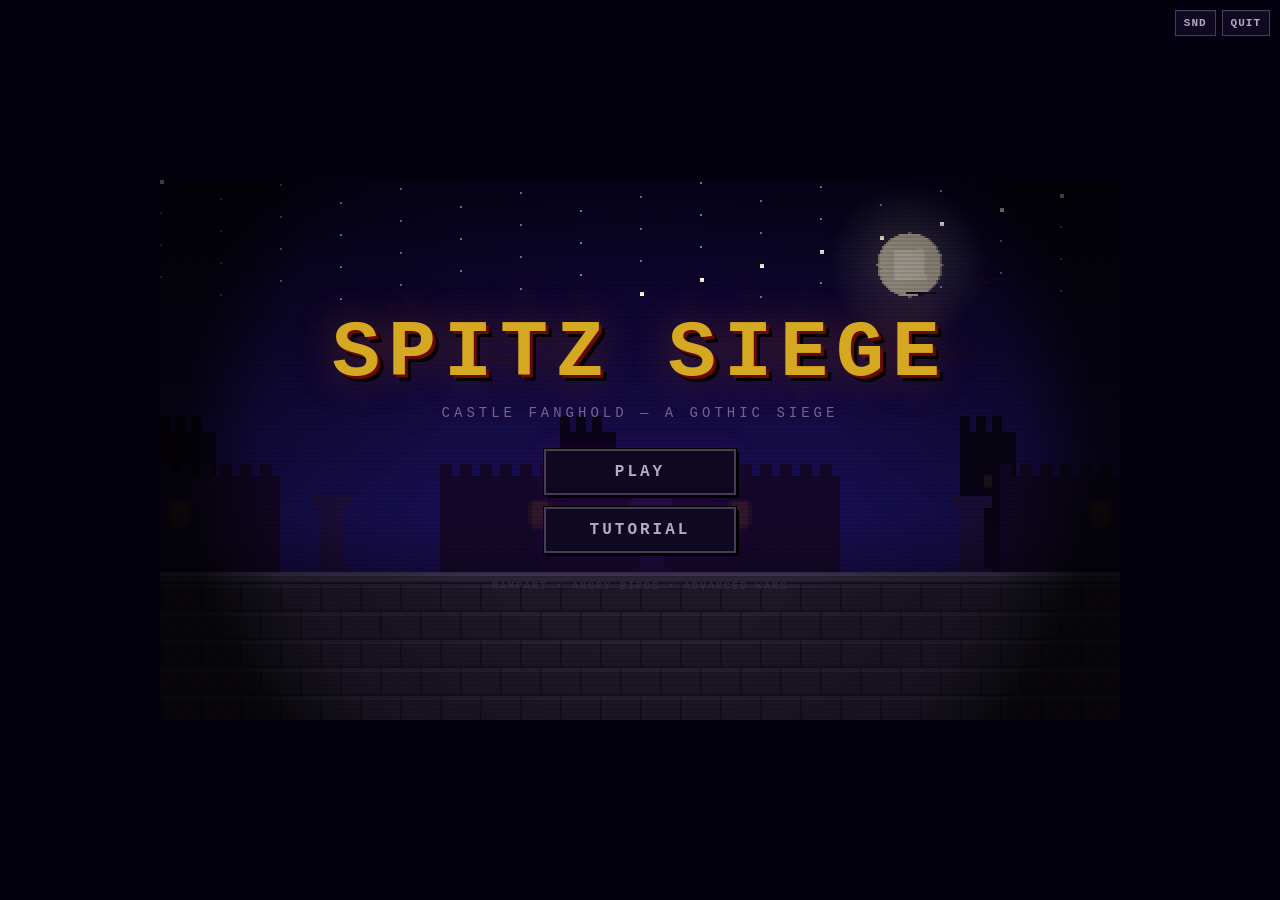
==== commit 475cad77: "Add six playable factions, each with a unique commander - Celtic Corgis (Lady Borksworth), British B" ====
--- a/spitz-siege.html
+++ b/spitz-siege.html
@@ -70,10 +70,13 @@
 #cmdSelect h2{color:#d4a820;letter-spacing:6px;font-size:18px;margin-bottom:6px;text-shadow:2px 2px 0 #000;text-align:center;}
 #cmdSelect .csub{color:#6a5a7a;font-size:10px;letter-spacing:3px;margin-bottom:20px;text-align:center;}
 #cmdSelect .cards{display:flex;gap:16px;flex-wrap:wrap;justify-content:center;}
-.cmd-card{background:#0e0820;border:2px solid #3a2a5a;padding:16px;width:170px;cursor:pointer;position:relative;text-align:center;transition:all .12s;}
+#cmdSelect.show{overflow-y:auto;padding:24px 0;justify-content:flex-start;}
+#cmdSelect .cards{max-width:1000px;}
+.cmd-card{background:#0e0820;border:2px solid #3a2a5a;padding:14px;width:150px;cursor:pointer;position:relative;text-align:center;transition:all .12s;}
 .cmd-card:hover,.cmd-card.sel{border-color:#d4a820;background:#1a1030;box-shadow:0 0 20px rgba(180,120,0,0.25);}
 .cmd-card canvas{display:block;margin:0 auto 10px;image-rendering:pixelated;}
-.cmd-card .cname{color:#e8d4a0;font-weight:bold;font-size:13px;letter-spacing:2px;margin-bottom:2px;}
+.cmd-card .cfac{font-size:9px;font-weight:bold;letter-spacing:2px;margin-bottom:8px;text-shadow:1px 1px 0 #000;}
+.cmd-card .cname{color:#e8d4a0;font-weight:bold;font-size:12px;letter-spacing:1px;margin-bottom:2px;}
 .cmd-card .ctitle{color:#7a6a8a;font-size:9px;letter-spacing:2px;margin-bottom:8px;}
 .cmd-card .cpass{color:#a090b8;font-size:9px;line-height:1.5;margin-bottom:6px;min-height:32px;}
 .cmd-card .cpow{color:#c060f0;font-size:9px;line-height:1.5;border-top:1px solid #2a1a3a;padding-top:6px;}
@@ -183,8 +186,8 @@
   </div>
 
   <div id="cmdSelect">
-    <h2>CHOOSE YOUR COMMANDER</h2>
-    <div class="csub">ADVANCED WARS STYLE &mdash; EACH HAS A UNIQUE CO POWER</div>
+    <h2>CHOOSE YOUR FACTION</h2>
+    <div class="csub">SIX GREAT PACKS &mdash; EACH COMMANDER HAS A UNIQUE CO POWER</div>
     <div class="cards" id="cmdCards"></div>
     <div class="cfoot"><button class="tbtn go" id="cmdChoose">CHOOSE</button></div>
   </div>
@@ -250,30 +253,62 @@
   spread:{dmg:26,  splash:0,  name:'GRAPE', pellets:5},
 };
 
-// ---- Commander system ----
+// ---- Factions & commanders (one unique CO per faction) ----
+// every entry carries the full modifier block so the rest of the code can
+// read any bonus off any commander without guarding for undefined
 const COMMANDERS = {
-  borksworth: {name:'Lady Borksworth', title:'Celtic Siege-Master', col:'#c85a2a',
+  corgi: {fac:'CELTIC CORGIS', col:'#c85a2a', breed:'corgi',
+    name:'Lady Borksworth', title:'Celtic Siege-Master',
     passive:'RAMPART: +1 shot/battle', powerName:'CELTIC FURY',
-    powerDesc:'Next 2 shots deal 3× damage', extraShots:1, bonusDmg:0,
-    speedBonus:0, bio:'She never surrendered a castle. Or a tennis ball.',
-    chargeRate: (dmg)=>dmg/10, maxCharge:100, breed:'corgi'},
-  ironpaw: {name:'Bork Ironpaw', title:'Norse Warchief', col:'#5a8fc8',
+    powerDesc:'Next 2 shots deal 3× damage',
+    extraShots:1, bonusDmg:0, speedBonus:0, unitDmg:0, wallBonus:0, goldBonus:0,
+    bio:'She never surrendered a castle. Or a tennis ball.',
+    chargeRate: (dmg)=>dmg/10, maxCharge:100},
+  bulldog: {fac:'BRITISH BULLDOGS', col:'#a03030', breed:'bulldog',
+    name:'Lord Winston Pugsworth III', title:'Bulwark of the Isles',
+    passive:'STIFF UPPER LIP: walls +25% HP', powerName:'THE BULWARK',
+    powerDesc:'Repair all walls; king heals 40 HP',
+    extraShots:0, bonusDmg:0, speedBonus:0, unitDmg:0, wallBonus:0.25, goldBonus:0,
+    bio:'Has never once retreated. Has frequently napped mid-siege.',
+    chargeRate: (dmg)=>dmg/12, maxCharge:100},
+  laika: {fac:'VIKING YAKUTIAN LAIKAS', col:'#5a8fc8', breed:'laika',
+    name:'Jarl Bork Ironpaw', title:'Norse Warchief',
     passive:'HEAVY ORD.: +25 cannon dmg', powerName:'BARRAGE',
-    powerDesc:'Fire 3 spread shots instantly', extraShots:0, bonusDmg:25,
-    speedBonus:0, bio:"His howl brought down more walls than any siege engine.",
-    chargeRate: (dmg,blocks)=>(blocks||0)*25, maxCharge:100, breed:'laika'},
-  pharound: {name:'Pharound Rex', title:'Desert Pharaoh', col:'#c8a020',
-    passive:'SWIFT SANDS: units +35% speed', powerName:'DESERT WRATH',
-    powerDesc:'All enemies stunned 3s; King -40 HP', extraShots:0, bonusDmg:0,
-    speedBonus:0.35, bio:"Ancient. Inscrutable. Offended by rain.",
-    chargeRate: (dmg,blocks,kills)=>(kills||0)*33, maxCharge:100, breed:'pharaoh'},
+    powerDesc:'Fire 3 spread shots instantly',
+    extraShots:0, bonusDmg:25, speedBonus:0, unitDmg:0, wallBonus:0, goldBonus:0,
+    bio:'His howl brought down more walls than any siege engine.',
+    chargeRate: (dmg,blocks)=>(blocks||0)*25, maxCharge:100},
+  pwd: {fac:'PORTUGUESE WATER DOGS', col:'#2a8a9a', breed:'pwd',
+    name:'Capitã Ondina Marés', title:'Admiral of the Salt Coast',
+    passive:'TAILWIND: units +30% speed', powerName:'TIDAL WAVE',
+    powerDesc:'A wave smashes enemy walls & units',
+    extraShots:0, bonusDmg:0, speedBonus:0.30, unitDmg:0, wallBonus:0, goldBonus:0,
+    bio:'She has boarded ships that were not, strictly speaking, at sea.',
+    chargeRate: (dmg)=>dmg/11, maxCharge:100},
+  shiba: {fac:'JAPANESE SHIBA INU', col:'#d05828', breed:'shiba',
+    name:'Shōgun Akamaru', title:'The Crimson Wind',
+    passive:'BUSHIDO: units +25% dmg', powerName:'DIVINE WIND',
+    powerDesc:'Next shot auto-aims at enemy king, 2× dmg',
+    extraShots:0, bonusDmg:0, speedBonus:0, unitDmg:0.25, wallBonus:0, goldBonus:0,
+    bio:'Speaks rarely. Stares often. Wins always.',
+    chargeRate: (dmg,blocks,kills)=>(kills||0)*34 + dmg/16, maxCharge:100},
+  chow: {fac:'CHINESE CHOW CHOWS', col:'#c8a020', breed:'chow',
+    name:'Empress Chow Mei-Long', title:'The Lion Throne',
+    passive:'SILK ROAD: +35 gold each round', powerName:'FIREWORKS',
+    powerDesc:'5 rockets rain down on the enemy',
+    extraShots:0, bonusDmg:0, speedBonus:0, unitDmg:0, wallBonus:0, goldBonus:35,
+    bio:'Her dynasty is older than the bone itself. Probably.',
+    chargeRate: (dmg)=>dmg/12, maxCharge:100},
 };
-let selectedCommander = 'borksworth';
-let pendingCommander = 'borksworth';
+const FACTION_KEYS = Object.keys(COMMANDERS);
+let selectedCommander = 'corgi';
+let pendingCommander = 'corgi';
+let enemyFaction = 'laika';   // re-rolled each round, never the player's own
 let coCharge = 0;
 let coActive = 0;     // frames remaining of active CO visual flash
 let coPowerUses = 0;  // shots remaining for celtic fury
-let stunTimer = 0;    // frames of pharound wrath stun on enemy units
+let divineWind = 0;   // shiba: next shot auto-aims at the enemy king
+let stunTimer = 0;    // frames of tidal-wave stun on enemy units
 
 // ---- Upgrades ----
 const UPGRADES_POOL = [
@@ -374,13 +409,16 @@
 //=================================================================
 // Block / unit factories (apply upgrades)
 //=================================================================
-function blockMaxHp(mat){
+function blockMaxHp(mat, side){
   let hp = MAT[mat].hp;
-  if(hasUpg('iron_walls')) hp = Math.round(hp*1.5);
+  if(side==='left'){
+    if(hasUpg('iron_walls')) hp = Math.round(hp*1.5);
+    hp = Math.round(hp * (1 + COMMANDERS[selectedCommander].wallBonus));
+  }
   return hp;
 }
 function makeBlock(mat, gx, gy, side){
-  const max = blockMaxHp(mat);
+  const max = blockMaxHp(mat, side);
   return {mat, x:gx, y:gy, side, hp:max, max, hit:0};
 }
 function unitStats(type){
@@ -393,10 +431,14 @@
 }
 function makeUnit(type, x, side){
   const u = UNIT[type], st = unitStats(type);
-  let spd = st.spd;
-  // commander speed bonus applies to player units only
-  if(side==='left') spd *= (1 + COMMANDERS[selectedCommander].speedBonus);
-  return {type, side, x, y:GROUND_Y-12, hp:st.hp, maxhp:st.hp, dmg:st.dmg,
+  let spd = st.spd, dmg = st.dmg;
+  // commander bonuses apply to player units only
+  if(side==='left'){
+    const cmd = COMMANDERS[selectedCommander];
+    spd *= (1 + cmd.speedBonus);
+    dmg = Math.round(dmg * (1 + cmd.unitDmg));
+  }
+  return {type, side, x, y:GROUND_Y-12, hp:st.hp, maxhp:st.hp, dmg,
     rng:u.rng, spd, col:u.col, cd:0, dead:false, target:null, anim:Math.random()*6.28, stunned:0};
 }
 
@@ -465,23 +507,43 @@
   if(coPowerUses > 0) d *= 3;
   return d;
 }
+// Brute-force a firing solution for the PLAYER cannon (fires rightward).
+function playerSolve(x0,y0,tx,ty){
+  let best=null, bestErr=1e9;
+  for(let pow=8; pow<=BALL_PMAX; pow+=0.5){
+    for(let deg=-15; deg>=-78; deg-=3){
+      const ang = deg*Math.PI/180;   // negative = up & to the right
+      const e = shotError(x0,y0,ang,pow,tx,ty);
+      if(e<bestErr){ bestErr=e; best={ang,pow}; }
+    }
+  }
+  return best;
+}
 function fireCannon(){
   if(phase !== PHASE.BATTLE) return;
   if(shotsLeft <= 0) return;
   shotsLeft--;
   const cx = player.x + 12, cy = player.y - 6;
-  const dmg = cannonDamage();
+  let dmg = cannonDamage();
+  let ang = aimAngle, pow = aimPower;
   const usedFury = coPowerUses > 0;
   if(usedFury) coPowerUses--;
+  // shiba DIVINE WIND: override aim with a perfect solution at the enemy king
+  if(divineWind > 0){
+    divineWind--;
+    const sol = playerSolve(cx, cy, enemy.x, enemy.y-8);
+    if(sol){ ang = sol.ang; pow = sol.pow; }
+    dmg *= 2;
+    screenFlash = 10;
+  }
   beep(180,0.12,'square',0.07);
   spawnParticles(cx, cy, 8, '#ffb040', 2.2);
   if(selAmmo === 'spread'){
     for(let i=0;i<AMMO.spread.pellets;i++){
-      const ang = aimAngle + (i-2)*0.10;
-      projectiles.push(makeProj(cx,cy,ang,aimPower,dmg,'ball',0,'left'));
+      projectiles.push(makeProj(cx,cy,ang+(i-2)*0.10,pow,dmg,'ball',0,'left'));
     }
   } else {
-    projectiles.push(makeProj(cx,cy,aimAngle,aimPower,dmg,selAmmo,AMMO[selAmmo].splash,'left'));
+    projectiles.push(makeProj(cx,cy,ang,pow,dmg,selAmmo,AMMO[selAmmo].splash,'left'));
   }
   if(usedFury) screenFlash = 8;
   updateHud();
@@ -502,27 +564,48 @@
   coActive = 60;
   screenFlash = 14;
   beep(420,0.25,'sawtooth',0.08);
-  if(selectedCommander === 'borksworth'){
+  if(selectedCommander === 'corgi'){
     coPowerUses = 2;
     showBanner('CELTIC FURY', 'Next 2 shots deal 3× damage!');
-  } else if(selectedCommander === 'ironpaw'){
+  } else if(selectedCommander === 'bulldog'){
+    for(const b of pBlocks){ b.hp = b.max; b.hit = 6; }
+    player.hp = Math.min(player.maxhp, player.hp + 40);
+    spawnParticles(player.x, player.y-10, 16, '#d4a820', 2);
+    showBanner('THE BULWARK', 'Walls repaired! King heals 40 HP!');
+  } else if(selectedCommander === 'laika'){
     // fire 3 spread shots at enemy king
     const cx = player.x + 12, cy = player.y - 6;
-    const tx = enemy.x, ty = enemy.y - 8;
-    const baseAng = Math.atan2(ty-cy, tx-cx);
+    const sol = playerSolve(cx, cy, enemy.x, enemy.y-8);
+    const baseAng = sol? sol.ang : -0.8, pow = sol? sol.pow : 10;
     for(let i=0;i<3;i++){
-      const ang = baseAng + (i-1)*0.12;
-      const pow = 9.5;
       const dmg = AMMO.ball.dmg + cmd.bonusDmg + (hasUpg('master_gunner')?25:0);
-      projectiles.push(makeProj(cx,cy,ang,pow,dmg,'ball',0,'left'));
+      projectiles.push(makeProj(cx,cy,baseAng+(i-1)*0.08,pow,dmg,'ball',0,'left'));
     }
     showBanner('BARRAGE!', 'Three shots fly at the enemy king!');
-  } else if(selectedCommander === 'pharound'){
-    stunTimer = 180;
-    for(const u of eUnits) if(!u.dead) u.stunned = 180;
-    damageKing(enemy, 40, true);
-    showBanner('DESERT WRATH', 'Enemies stunned! King takes 40 damage!');
-  }
+  } else if(selectedCommander === 'pwd'){
+    // a wave rolls across the enemy field: damages walls, units, stuns
+    for(const b of eBlocks) damageBlock(b, 60);
+    for(const u of eUnits){ if(!u.dead){ damageUnit(u, 45, true); u.stunned = 120; } }
+    stunTimer = 120;
+    for(let i=0;i<28;i++){
+      particles.push({x:E_ZONE.x0+Math.random()*(E_ZONE.x1-E_ZONE.x0),
+        y:GROUND_Y-Math.random()*40, vx:1.5+Math.random(), vy:-Math.random()*2,
+        life:25+Math.random()*15, col:'#48b0c0'});
+    }
+    showBanner('TIDAL WAVE', 'The sea crashes through the enemy lines!');
+  } else if(selectedCommander === 'shiba'){
+    divineWind = 1;
+    showBanner('DIVINE WIND', 'Next shot strikes the enemy king — 2× damage!');
+  } else if(selectedCommander === 'chow'){
+    // 5 rockets fall from the sky onto the enemy field
+    for(let i=0;i<5;i++){
+      const tx = E_ZONE.x0 + Math.random()*(E_ZONE.x1-E_ZONE.x0);
+      projectiles.push({x:tx, y:-12-i*18, vx:(Math.random()-0.5)*0.6, vy:2.2,
+        dmg:30, kind:'bomb', splash:22, side:'left', life:300, isArrow:false});
+    }
+    showBanner('FIREWORKS', 'Rockets rain down upon the enemy!');
+  }
+  coCharge = 0;   // instant power damage must not recharge the meter
   updateHud();
 }
 
@@ -637,7 +720,7 @@
   if(u.dead) return;
   if(u.cd>0) u.cd--;
   if(u.stunned>0){ u.stunned--; return; }
-  // enemy units stunned by pharound wrath
+  // enemy units stunned by tidal wave
   if(u.side==='right' && stunTimer>0) return;
   const dir = u.side==='left'? 1 : -1;
   const foeKing = u.side==='left'? enemy : player;
@@ -1035,8 +1118,8 @@
 
 function drawKing(k, isPlayer){
   const x=Math.round(k.x), y=Math.round(k.y);
-  const cmd = isPlayer? COMMANDERS[selectedCommander] : COMMANDERS['ironpaw'];
-  const body = isPlayer? cmd.col : '#786860';
+  const cmd = isPlayer? COMMANDERS[selectedCommander] : COMMANDERS[enemyFaction];
+  const body = cmd.col;
   // cloak/cape behind
   g.fillStyle='#1a0a28'; g.fillRect(x-9, y-18, 18, 26);
   g.fillStyle='#240e34'; g.fillRect(x-9, y-18, 3, 26); g.fillRect(x+6, y-18, 3, 26);
@@ -1344,7 +1427,10 @@
   phase = PHASE.BUILD;
   player = player || newKing('left', COMMANDERS[selectedCommander].col);
   player.col = COMMANDERS[selectedCommander].col;
-  enemy = newKing('right', '#5a8fc8');
+  // each round a different rival faction marches on Fanghold
+  const rivals = FACTION_KEYS.filter(k=> k!==selectedCommander);
+  enemyFaction = rivals[(Math.random()*rivals.length)|0];
+  enemy = newKing('right', COMMANDERS[enemyFaction].col);
   enemy.maxhp = 200 + round*45; enemy.hp = enemy.maxhp;
   let baseMax = 420 + (hasUpg('royal_guard')?100:0);
   player.maxhp = baseMax;
@@ -1354,7 +1440,7 @@
 
   pBlocks = []; eBlocks = []; pUnits = []; eUnits = [];
   projectiles = []; particles = []; floaters = [];
-  coPowerUses = 0; stunTimer = 0;
+  coPowerUses = 0; stunTimer = 0; divineWind = 0;
 
   if(hasUpg('barricade')){
     const startX = P_ZONE.x1 - TILE*3;
@@ -1371,7 +1457,7 @@
 
   aiBuild();
 
-  gold += 60 + round*30;
+  gold += 60 + round*30 + COMMANDERS[selectedCommander].goldBonus;
   camX = 0;
   selMat='stone'; selUnit=null; eraseMode=false;
   refreshBuildButtons();
@@ -1395,7 +1481,7 @@
   document.getElementById('battleBar').classList.add('show');
   refreshAmmoButtons();
   updateHud();
-  showBanner('SIEGE!', 'Round '+round+' begins.');
+  showBanner('SIEGE!', 'Round '+round+' — the '+COMMANDERS[enemyFaction].fac+' attack!');
   if(isTutorial) tutBattleHint();
 }
 
@@ -1403,7 +1489,7 @@
   if(phase !== PHASE.BATTLE) return;
   document.getElementById('battleBar').classList.remove('show');
   if(won){
-    showBanner('VICTORY', 'The enemy king has fallen!');
+    showBanner('VICTORY', 'The '+COMMANDERS[enemyFaction].fac+' are routed!');
     beep(520,0.3,'sine',0.08);
     if(isTutorial){
       phase = PHASE.OVER;
@@ -1499,7 +1585,7 @@
 //=================================================================
 // Story screen
 //=================================================================
-const STORY_TEXT = "The Sacred Bone of the Ancients has been stolen from the vaults beneath Castle Fanghold. Three factions now clash for dominion over its ruins: the Celtic Corgis, the Norse Laikas, and the Desert Pharaoh Hounds. Blood will be spilled. Walls will fall. Only one banner will fly above the rubble. Choose your commander.";
+const STORY_TEXT = "The Sacred Bone of the Ancients has been stolen from the vaults beneath Castle Fanghold. Six great packs now clash for dominion over its ruins: the Celtic Corgis, the British Bulldogs, the Viking Yakutian Laikas, the Portuguese Water Dogs, the Japanese Shiba Inu, and the Chow Chows of the Lion Throne. Blood will be spilled. Walls will fall. Only one banner will fly above the rubble. Choose your faction.";
 let storyInterval = null, storyIdx = 0;
 function showStory(){
   phase = PHASE.STORY;
@@ -1542,12 +1628,36 @@
   c.fillStyle=col; c.fillRect(x-12,y-18,24,30);
   c.fillStyle='rgba(0,0,0,0.3)'; c.fillRect(x+4,y-18,8,30);
   c.fillStyle=col; c.fillRect(x-11,y-34,22,16);
+  // breed-specific ears / fur
   c.fillStyle=col;
-  if(cmd.breed==='pharaoh'){ c.fillRect(x-12,y-46,7,14); c.fillRect(x+5,y-46,7,14); }
-  else { c.fillRect(x-13,y-42,8,9); c.fillRect(x+5,y-42,8,9); }
-  c.fillStyle='rgba(0,0,0,0.4)'; c.fillRect(x-10,y-40,4,5); c.fillRect(x+6,y-40,4,5);
+  if(cmd.breed==='corgi'){           // huge upright ears
+    c.fillRect(x-13,y-46,8,13); c.fillRect(x+5,y-46,8,13);
+    c.fillStyle='rgba(0,0,0,0.4)'; c.fillRect(x-11,y-43,4,8); c.fillRect(x+7,y-43,4,8);
+  } else if(cmd.breed==='bulldog'){  // small folded side ears + heavy jowls
+    c.fillRect(x-14,y-36,5,8); c.fillRect(x+9,y-36,5,8);
+    c.fillStyle='rgba(0,0,0,0.35)'; c.fillRect(x-13,y-34,3,5); c.fillRect(x+10,y-34,3,5);
+    c.fillStyle='rgba(255,255,255,0.22)'; c.fillRect(x-8,y-24,16,6);
+  } else if(cmd.breed==='laika'){    // pointed ears + thick neck ruff
+    c.fillRect(x-12,y-44,7,11); c.fillRect(x+5,y-44,7,11);
+    c.fillStyle='rgba(0,0,0,0.4)'; c.fillRect(x-10,y-41,3,6); c.fillRect(x+7,y-41,3,6);
+    c.fillStyle='rgba(255,255,255,0.12)'; c.fillRect(x-12,y-20,24,4);
+  } else if(cmd.breed==='pwd'){      // curly topknot + long floppy ears
+    c.fillRect(x-13,y-38,5,14); c.fillRect(x+8,y-38,5,14);
+    for(let i=-9;i<=9;i+=4){ c.fillRect(x+i-1,y-38+( (i/4)%2?0:-2 ),4,5); }
+    c.fillStyle='rgba(0,0,0,0.3)';
+    for(let i=-7;i<=9;i+=4){ c.fillRect(x+i-1,y-36,2,2); }
+  } else if(cmd.breed==='shiba'){    // small alert ears + white cheeks
+    c.fillRect(x-11,y-43,7,10); c.fillRect(x+4,y-43,7,10);
+    c.fillStyle='rgba(0,0,0,0.4)'; c.fillRect(x-9,y-40,3,5); c.fillRect(x+6,y-40,3,5);
+    c.fillStyle='rgba(255,255,255,0.3)'; c.fillRect(x-11,y-28,5,8); c.fillRect(x+6,y-28,5,8);
+  } else {                           // chow: tiny ears buried in a lion mane
+    c.fillRect(x-10,y-42,6,7); c.fillRect(x+4,y-42,6,7);
+    c.fillStyle='rgba(0,0,0,0.25)';
+    c.fillRect(x-15,y-38,4,18); c.fillRect(x+11,y-38,4,18); c.fillRect(x-13,y-39,26,3);
+  }
   c.fillStyle='rgba(255,255,255,0.18)'; c.fillRect(x-4,y-24,8,5);
   c.fillStyle='#0a0408'; c.fillRect(x-2,y-22,4,3);
+  if(cmd.breed==='chow'){ c.fillStyle='#7a4a9a'; c.fillRect(x-1,y-19,3,2); }  // the famous purple tongue
   c.fillStyle='#fff0a0'; c.fillRect(x-7,y-30,3,3); c.fillRect(x+4,y-30,3,3);
   c.fillStyle='#ffd040'; c.fillRect(x-7,y-30,1,1); c.fillRect(x+4,y-30,1,1);
   c.fillStyle='#d4a820'; c.fillRect(x-11,y-50,22,4);
@@ -1560,13 +1670,15 @@
   document.getElementById('cmdSelect').classList.add('show');
   const wrap = document.getElementById('cmdCards');
   wrap.innerHTML = '';
-  pendingCommander = 'borksworth';
-  for(const key of Object.keys(COMMANDERS)){
+  pendingCommander = 'corgi';
+  for(const key of FACTION_KEYS){
     const cmd = COMMANDERS[key];
     const card = document.createElement('div');
     card.className = 'cmd-card';
     card.dataset.key = key;
     if(key===pendingCommander) card.classList.add('sel');
+    const fc = document.createElement('div'); fc.className='cfac'; fc.textContent=cmd.fac;
+    fc.style.color = cmd.col; card.appendChild(fc);
     const cv = document.createElement('canvas'); cv.width=48; cv.height=64;
     card.appendChild(cv);
     const nm = document.createElement('div'); nm.className='cname'; nm.textContent=cmd.name; card.appendChild(nm);
@@ -1660,7 +1772,7 @@
   player = null; enemy = null;
   document.getElementById('title').classList.add('hide');
   if(isTut){
-    selectedCommander = 'borksworth';
+    selectedCommander = 'corgi';
     beginCampaign();
   } else {
     showStory();
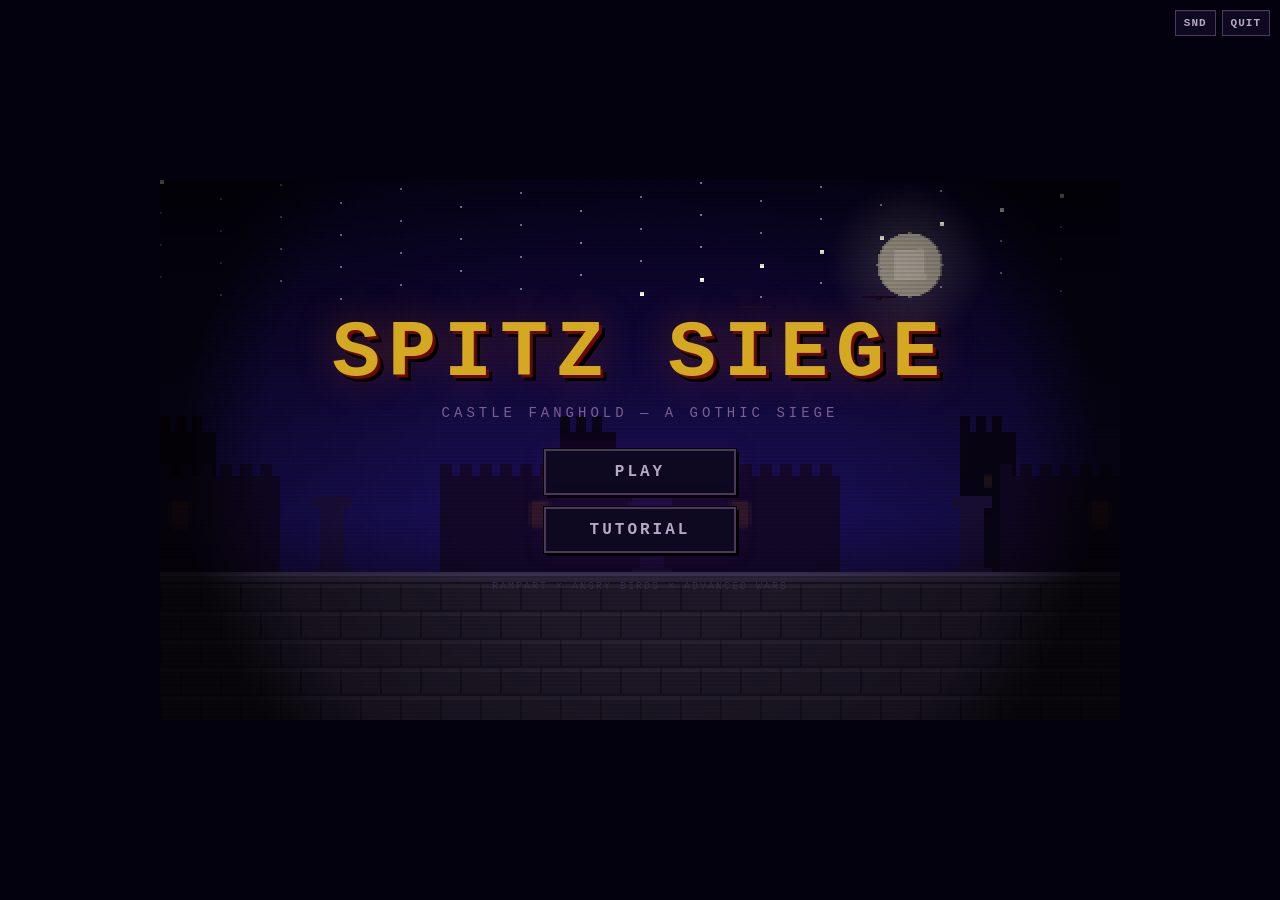
==== commit 5fd422e2: "Implement Worms-style alternating turn combat - Battles now alternate: YOUR TURN (player fires all s" ====
--- a/spitz-siege.html
+++ b/spitz-siege.html
@@ -151,6 +151,8 @@
     <span class="pill" id="shotsLeft">SHOTS 6</span>
     <span class="sep"></span>
     <button class="tbtn copbtn lock" id="coBtn">CO POWER<small id="coCharge">&#9617;&#9617;&#9617;&#9617;&#9617;</small></button>
+    <span class="sep"></span>
+    <button class="tbtn" id="endTurnBtn" style="border-color:#6a4090;color:#c080ff;min-width:96px;">END TURN</button>
   </div>
 
   <div id="tut" class="panel gothic">
@@ -266,9 +268,9 @@
     chargeRate: (dmg)=>dmg/10, maxCharge:100},
   bulldog: {fac:'BRITISH BULLDOGS', col:'#a03030', breed:'bulldog',
     name:'Lord Winston Pugsworth III', title:'Bulwark of the Isles',
-    passive:'STIFF UPPER LIP: walls +25% HP', powerName:'THE BULWARK',
+    passive:'STIFF UPPER LIP: walls +25% HP, enemy -1 shot', powerName:'THE BULWARK',
     powerDesc:'Repair all walls; king heals 40 HP',
-    extraShots:0, bonusDmg:0, speedBonus:0, unitDmg:0, wallBonus:0.25, goldBonus:0,
+    extraShots:0, bonusDmg:0, speedBonus:0, unitDmg:0, wallBonus:0.25, goldBonus:0, suppressEnemy:1,
     bio:'Has never once retreated. Has frequently napped mid-siege.',
     chargeRate: (dmg)=>dmg/12, maxCharge:100},
   laika: {fac:'VIKING YAKUTIAN LAIKAS', col:'#5a8fc8', breed:'laika',
@@ -339,6 +341,8 @@
 let shotsLeft = 0;
 let muted = false;
 let screenFlash = 0;
+let battleTurn = 'player';  // 'player' | 'enemy' | 'resolve'
+let turnPause  = 0;          // frames to wait before turn is actionable
 
 // player object
 function newKing(side, col){
@@ -521,6 +525,7 @@
 }
 function fireCannon(){
   if(phase !== PHASE.BATTLE) return;
+  if(battleTurn !== 'player') return;
   if(shotsLeft <= 0) return;
   shotsLeft--;
   const cx = player.x + 12, cy = player.y - 6;
@@ -676,6 +681,8 @@
 }
 function aiBattle(){
   if(enemy.dead) return;
+  if(battleTurn !== 'enemy') return;
+  if(turnPause > 0) return;
   aiCannonCd--;
   if(aiCannonCd > 0 || aiShotsLeft <= 0) return;
   const diff = Math.min(1, 0.30 + round*0.08);
@@ -887,18 +894,54 @@
   pBlocks = pBlocks.filter(b=>b.hp>0);
   eBlocks = eBlocks.filter(b=>b.hp>0);
 }
+// ---- Turn-transition helpers (Worms-style alternating) ----
+function endPlayerTurn(){
+  if(battleTurn !== 'player') return;
+  battleTurn = 'enemy';
+  turnPause  = 80;          // brief pause before AI opens fire
+  aiCannonCd = 80;
+  document.getElementById('battleBar').style.opacity = '0.38';
+  document.getElementById('battleBar').style.pointerEvents = 'none';
+  document.getElementById('endTurnBtn').style.display = 'none';
+  showBanner('ENEMY TURN', 'The ' + COMMANDERS[enemyFaction].fac + ' return fire!');
+  beep(180, 0.18, 'sawtooth', 0.05);
+  updateHud();
+}
+function endEnemyTurn(){
+  if(battleTurn !== 'enemy') return;
+  battleTurn = 'resolve';
+  document.getElementById('battleBar').style.opacity = '';
+  document.getElementById('battleBar').style.pointerEvents = '';
+  // hide cannon controls during resolve — units fight it out
+  document.getElementById('battleBar').classList.remove('show');
+  if(pUnits.length === 0 && eUnits.length === 0){
+    const pf = player.hp/player.maxhp, ef = enemy.hp/enemy.maxhp;
+    showBanner(pf>=ef ? 'STANDOFF' : 'STANDOFF', 'Walls decide…');
+    setTimeout(()=>{ if(phase===PHASE.BATTLE) endBattle(pf>=ef); }, 1400);
+  } else {
+    showBanner('UNITS CLASH', 'Your armies fight for the throne!');
+  }
+  updateHud();
+}
+
 function checkBattleEnd(){
   if(phase !== PHASE.BATTLE) return;
-  if(enemy.dead){
-    endBattle(true);
-  } else if(player.dead){
-    endBattle(false);
-  } else if(shotsLeft<=0 && aiShotsLeft<=0 && projectiles.length===0 &&
-            pUnits.length===0 && eUnits.length===0 && !enemy.dead){
-    // stalemate: resolve by who preserved the larger share of their king's health
-    const pf = player.hp/player.maxhp, ef = enemy.hp/enemy.maxhp;
-    if(pf >= ef) endBattle(true);
-    else endBattle(false);
+  if(enemy.dead){ endBattle(true); return; }
+  if(player.dead){ endBattle(false); return; }
+  if(turnPause > 0){ turnPause--; return; }
+
+  const noPlayerBalls = !projectiles.some(p=>p.side==='left' && !p.isArrow);
+  const noEnemyBalls  = !projectiles.some(p=>p.side==='right' && !p.isArrow);
+
+  if(battleTurn === 'player'){
+    if(shotsLeft <= 0 && noPlayerBalls) endPlayerTurn();
+  } else if(battleTurn === 'enemy'){
+    if(aiShotsLeft <= 0 && noEnemyBalls) endEnemyTurn();
+  } else if(battleTurn === 'resolve'){
+    if(pUnits.length === 0 && eUnits.length === 0 && noPlayerBalls && noEnemyBalls){
+      const pf = player.hp/player.maxhp, ef = enemy.hp/enemy.maxhp;
+      endBattle(pf >= ef);
+    }
   }
 }
 function update(){
@@ -929,22 +972,24 @@
     if(f.life<=0) floaters.splice(i,1);
   }
 
-  // camera
+  // camera — Worms-style: follow the active ball regardless of side
   let targetCam = camX;
   if(phase===PHASE.BUILD){ targetCam = 0; }
   else if(phase===PHASE.BATTLE){
-    // follow the player's in-flight cannonball so you can watch it land...
-    let ball=null;
-    for(const p of projectiles){ if(p.side==='left' && !p.isArrow){ if(!ball || p.x>ball.x) ball=p; } }
-    if(ball){
-      targetCam = ball.x - VIEW_W*0.5;
+    if(battleTurn === 'player' || battleTurn === 'resolve'){
+      let ball=null;
+      for(const p of projectiles) if(!p.isArrow && p.side==='left'){ if(!ball||p.x>ball.x) ball=p; }
+      targetCam = ball ? ball.x - VIEW_W*0.5 : player.x - 70;
     } else {
-      // ...otherwise frame the cannon (with a lead toward the field) for aiming
-      targetCam = player.x - 70;
+      // enemy turn: pan right to their castle, track their ball
+      let ball=null;
+      for(const p of projectiles) if(!p.isArrow && p.side==='right'){ if(!ball||p.x<ball.x) ball=p; }
+      targetCam = ball ? ball.x - VIEW_W*0.5 : enemy.x - VIEW_W + 90;
     }
     targetCam = Math.max(0, Math.min(WORLD_W-VIEW_W, targetCam));
   }
-  const follow = (phase===PHASE.BATTLE && projectiles.some(p=>p.side==='left'&&!p.isArrow)) ? 0.18 : 0.08;
+  const anyBall = projectiles.some(p=>!p.isArrow);
+  const follow  = (phase===PHASE.BATTLE && anyBall) ? 0.18 : 0.07;
   camX += (targetCam - camX)*follow;
   if(camX < 0) camX = 0;
   if(camX > WORLD_W-VIEW_W) camX = WORLD_W-VIEW_W;
@@ -1306,7 +1351,7 @@
   drawParticles();
   drawFloaters();
 
-  if(phase===PHASE.BATTLE && shotsLeft>0){
+  if(phase===PHASE.BATTLE && battleTurn==='player' && shotsLeft>0 && turnPause<=0){
     drawTrajectory();
   }
 
@@ -1323,6 +1368,13 @@
   if(stunTimer>0){
     g.fillStyle='rgba(200,160,40,'+(Math.min(stunTimer,30)/30*0.1)+')';
     g.fillRect(0,0,VIEW_W,VIEW_H);
+  }
+  // red pulse on the screen edges during enemy turn (Worms danger cue)
+  if(phase===PHASE.BATTLE && battleTurn==='enemy'){
+    const pulse = 0.06 + 0.04*Math.sin(frame*0.12);
+    g.strokeStyle='rgba(200,30,30,'+pulse+')';
+    g.lineWidth=8; g.strokeRect(4,4,VIEW_W-8,VIEW_H-8);
+    g.lineWidth=1;
   }
 
   drawVignette();
@@ -1473,21 +1525,34 @@
 function commenceSiege(){
   if(phase!==PHASE.BUILD) return;
   phase = PHASE.BATTLE;
-  shotsLeft = shotsPerBattle();
-  selAmmo = 'ball';
-  aiCannonCd = 150;
-  aiShotsLeft = 3 + Math.floor(round*0.8);   // bounded enemy bombardment
+  battleTurn = 'player';
+  turnPause  = 60;  // brief grace before player can fire
+  shotsLeft  = shotsPerBattle();
+  selAmmo    = 'ball';
+  aiCannonCd = 0;
+  aiShotsLeft = 3 + Math.floor(round*0.8);
+  // bulldog passive: suppress one enemy shot
+  if(COMMANDERS[selectedCommander].suppressEnemy)
+    aiShotsLeft = Math.max(1, aiShotsLeft - COMMANDERS[selectedCommander].suppressEnemy);
   document.getElementById('buildBar').classList.remove('show');
-  document.getElementById('battleBar').classList.add('show');
+  const bb = document.getElementById('battleBar');
+  bb.classList.add('show');
+  bb.style.opacity = '';
+  bb.style.pointerEvents = '';
+  document.getElementById('endTurnBtn').style.display = '';
   refreshAmmoButtons();
   updateHud();
-  showBanner('SIEGE!', 'Round '+round+' — the '+COMMANDERS[enemyFaction].fac+' attack!');
+  showBanner('YOUR TURN', 'Round '+round+' — the '+COMMANDERS[enemyFaction].fac+' wait…');
+  beep(340, 0.2, 'sine', 0.06);
   if(isTutorial) tutBattleHint();
 }
 
 function endBattle(won){
   if(phase !== PHASE.BATTLE) return;
-  document.getElementById('battleBar').classList.remove('show');
+  const bb = document.getElementById('battleBar');
+  bb.classList.remove('show');
+  bb.style.opacity = '';
+  bb.style.pointerEvents = '';
   if(won){
     showBanner('VICTORY', 'The '+COMMANDERS[enemyFaction].fac+' are routed!');
     beep(520,0.3,'sine',0.08);
@@ -1524,7 +1589,16 @@
 //=================================================================
 function updateHud(){
   document.getElementById('hudRound').textContent = 'ROUND '+round;
-  document.getElementById('hudPhase').textContent = phase===PHASE.BUILD?'BUILD':phase===PHASE.BATTLE?'SIEGE':'-';
+  let phaseLabel = phase===PHASE.BUILD ? 'BUILD' : '-';
+  let phaseColor = '';
+  if(phase===PHASE.BATTLE){
+    if(battleTurn==='player'){ phaseLabel='YOUR TURN'; phaseColor='#60e860'; }
+    else if(battleTurn==='enemy'){ phaseLabel='ENEMY TURN'; phaseColor='#e86060'; }
+    else { phaseLabel='CLASH'; phaseColor='#e8c040'; }
+  }
+  const hp = document.getElementById('hudPhase');
+  hp.textContent = phaseLabel;
+  hp.style.color = phaseColor;
   document.getElementById('hudGold').textContent = 'GOLD '+gold;
   const cmd = COMMANDERS[selectedCommander];
   const pct = Math.round(coCharge/cmd.maxCharge*100);
@@ -1565,6 +1639,7 @@
   b.addEventListener('click', ()=>{ selAmmo=b.dataset.ammo; refreshAmmoButtons(); });
 });
 document.getElementById('coBtn').addEventListener('click', activateCoPower);
+document.getElementById('endTurnBtn').addEventListener('click', ()=>{ if(phase===PHASE.BATTLE && battleTurn==='player') endPlayerTurn(); });
 document.getElementById('muteBtn').addEventListener('click', ()=>{ muted=!muted; document.getElementById('muteBtn').textContent = muted?'MUTE':'SND'; });
 document.getElementById('quitBtn').addEventListener('click', ()=> location.reload());
 document.getElementById('overBtn').addEventListener('click', ()=> location.reload());
@@ -1790,9 +1865,10 @@
 //=================================================================
 window.addEventListener('keydown', ev=>{
   if(phase===PHASE.BATTLE){
-    if(ev.key===' '){ fireCannon(); ev.preventDefault(); }
-    if(ev.key==='1') { selAmmo='ball'; refreshAmmoButtons(); }
-    if(ev.key==='2') { selAmmo='bomb'; refreshAmmoButtons(); }
+    if(ev.key===' '){   fireCannon(); ev.preventDefault(); }
+    if(ev.key==='Tab'){ if(battleTurn==='player') endPlayerTurn(); ev.preventDefault(); }
+    if(ev.key==='1') { selAmmo='ball';   refreshAmmoButtons(); }
+    if(ev.key==='2') { selAmmo='bomb';   refreshAmmoButtons(); }
     if(ev.key==='3') { selAmmo='spread'; refreshAmmoButtons(); }
     if(ev.key==='q' || ev.key==='Q') activateCoPower();
   }
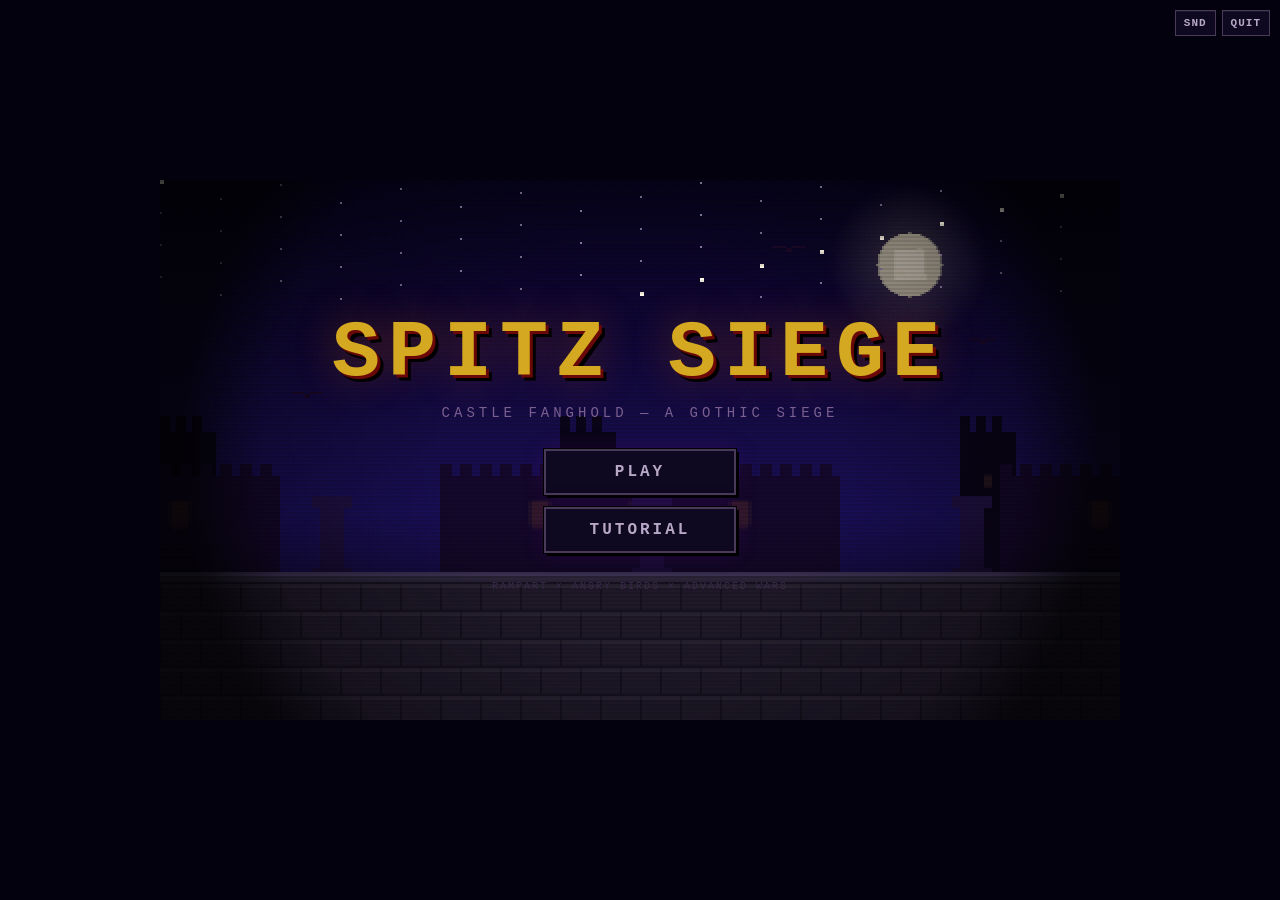
==== commit 469210e7: "Add combo escalation, 6 new upgrades, REMATCH, and turn HUD indicator Gameplay improvements from ind" ====
--- a/spitz-siege.html
+++ b/spitz-siege.html
@@ -119,6 +119,7 @@
       <span class="pill" id="hudPhase">BUILD</span>
       <span class="pill" id="hudGold">GOLD 0</span>
       <span class="pill" id="hudCo">CO: 0%</span>
+      <span class="pill" id="hudTurn" style="display:none;"></span>
     </div>
   </div>
 
@@ -204,7 +205,10 @@
     <div class="box panel gothic">
       <h1 id="overH">DEFEAT</h1>
       <p id="overP">Fanghold has fallen.</p>
-      <button class="mbtn" id="overBtn">RETURN TO TITLE</button>
+      <div style="display:flex;gap:12px;justify-content:center;flex-wrap:wrap;">
+        <button class="mbtn" id="rematchBtn">REMATCH</button>
+        <button class="mbtn" id="overBtn">RETURN TO TITLE</button>
+      </div>
     </div>
   </div>
 </div>
@@ -314,14 +318,20 @@
 
 // ---- Upgrades ----
 const UPGRADES_POOL = [
-  {id:'iron_walls',   name:'IRON WALLS',   desc:'+50% block max HP',          icon:'🏰'},
-  {id:'veterans',     name:'VETERANS',     desc:'Units: +35% HP & +20% dmg',  icon:'⚔'},
-  {id:'ammo_cache',   name:'AMMO CACHE',   desc:'+1 shot per battle',         icon:'●'},
-  {id:'master_gunner',name:'MASTER GUNNER',desc:'+25 cannon damage',          icon:'✦'},
-  {id:'royal_guard',  name:'ROYAL GUARD',  desc:'King +100 HP; restore 50',   icon:'♛'},
-  {id:'swift_march',  name:'SWIFT MARCH',  desc:'Units 40% faster',           icon:'»'},
-  {id:'barricade',    name:'BARRICADE',    desc:'6 free stone blocks each build', icon:'▪'},
-  {id:'berserker',    name:'BERSERKER',    desc:'Units: 2× dmg, -50% HP', icon:'†'},
+  {id:'iron_walls',   name:'IRON WALLS',    desc:'+50% block max HP',                           icon:'🏰'},
+  {id:'veterans',     name:'VETERANS',      desc:'Units: +35% HP & +20% dmg',                   icon:'⚔'},
+  {id:'ammo_cache',   name:'AMMO CACHE',    desc:'+1 shot per battle',                           icon:'●'},
+  {id:'master_gunner',name:'MASTER GUNNER', desc:'+25 cannon damage',                            icon:'✦'},
+  {id:'royal_guard',  name:'ROYAL GUARD',   desc:'King +100 HP; restore 50',                     icon:'♛'},
+  {id:'swift_march',  name:'SWIFT MARCH',   desc:'Units 40% faster',                             icon:'»'},
+  {id:'barricade',    name:'BARRICADE',     desc:'6 free stone blocks each build',                icon:'▪'},
+  {id:'berserker',    name:'BERSERKER',     desc:'Units: 2× dmg, -50% HP',                       icon:'†'},
+  {id:'ricochet',     name:'RICOCHET',      desc:'Cannonballs bounce once off walls',             icon:'↩'},
+  {id:'chain_shot',   name:'CHAIN SHOT',    desc:'Each wall hit spawns a second mini-ball',       icon:'⛓'},
+  {id:'bounty',       name:'BOUNTY',        desc:'+15 gold per enemy unit killed',                icon:'💰'},
+  {id:'wolf_pack',    name:'WOLF PACK',     desc:'Start each battle with 2 free soldiers',        icon:'🐺'},
+  {id:'cursed_stone', name:'CURSED STONE',  desc:'Enemy blocks explode (30 AoE) on destroy',     icon:'💀'},
+  {id:'last_stand',   name:'LAST STAND',    desc:'Below 25% king HP: shots deal 2× damage',      icon:'☠'},
 ];
 let ownedUpgrades = [];
 let upgradeChoices = [];
@@ -342,7 +352,8 @@
 let muted = false;
 let screenFlash = 0;
 let battleTurn = 'player';  // 'player' | 'enemy' | 'resolve'
-let turnPause  = 0;          // frames to wait before turn is actionable
+let turnPause  = 0;
+let hitCombo   = 0;
 
 // player object
 function newKing(side, col){
@@ -464,13 +475,28 @@
 //=================================================================
 function damageBlock(b, dmg){
   b.hp -= dmg; b.hit = 10;
-  if(b.side==='right'){ // damage to ENEMY block earns charge for some COs
+  if(b.side==='right'){
     const cmd = COMMANDERS[selectedCommander];
     coCharge = Math.min(cmd.maxCharge, coCharge + cmd.chargeRate(dmg,1,0));
   }
   if(b.hp <= 0){
     spawnParticles(b.x+TILE/2, b.y+TILE/2, 10, '#6a5a78', 2);
     beep(120,0.1,'square',0.05);
+    if(b.side==='right' && hasUpg('cursed_stone')){
+      spawnParticles(b.x+TILE/2, b.y+TILE/2, 20, '#ff4020', 3.5);
+      screenFlash = Math.max(screenFlash, 5);
+      const ex = b.x+TILE/2, ey = b.y+TILE/2;
+      for(const eb of eBlocks){
+        if(eb.hp<=0) continue;
+        const d = Math.hypot((eb.x+TILE/2)-ex, (eb.y+TILE/2)-ey);
+        if(d < 30 && d > 0) damageBlock(eb, 30*(1-d/30));
+      }
+      for(const eu of eUnits){
+        if(eu.dead) continue;
+        const d = Math.hypot(eu.x-ex, eu.y-ey);
+        if(d < 30) damageUnit(eu, 30*(1-d/30), true);
+      }
+    }
   }
 }
 function damageUnit(u, dmg, fromPlayer){
@@ -482,6 +508,7 @@
     if(fromPlayer && u.side==='right'){
       const cmd = COMMANDERS[selectedCommander];
       coCharge = Math.min(cmd.maxCharge, coCharge + cmd.chargeRate(0,0,1));
+      if(hasUpg('bounty')){ gold += 15; floater(u.x, u.y-24, '+15g', '#ffd040'); }
     }
   }
 }
@@ -509,7 +536,9 @@
   d += cmd.bonusDmg;
   if(hasUpg('master_gunner')) d += 25;
   if(coPowerUses > 0) d *= 3;
-  return d;
+  if(hasUpg('last_stand') && player && player.hp/player.maxhp < 0.25) d *= 2;
+  if(hitCombo >= 2) d *= (1 + hitCombo * 0.2);
+  return Math.round(d);
 }
 // Brute-force a firing solution for the PLAYER cannon (fires rightward).
 function playerSolve(x0,y0,tx,ty){
@@ -551,6 +580,7 @@
     projectiles.push(makeProj(cx,cy,ang,pow,dmg,selAmmo,AMMO[selAmmo].splash,'left'));
   }
   if(usedFury) screenFlash = 8;
+  if(shotsLeft <= 0) setTimeout(endPlayerTurn, 600);
   updateHud();
 }
 function makeProj(x,y,ang,pow,dmg,kind,splash,side){
@@ -819,7 +849,6 @@
     // ground
     if(p.y >= GROUND_Y-2){ hit = true; }
     // hit blocks
-    // a cannon only strikes the OPPONENT's fortifications (never its own wall)
     const allBlocks = p.side==='left'? [eBlocks] : [pBlocks];
     if(!hit){
       for(const arr of allBlocks){
@@ -827,7 +856,24 @@
           if(b.hp<=0) continue;
           if(p.x > b.x && p.x < b.x+TILE && p.y > b.y && p.y < b.y+TILE){
             damageBlock(b, p.dmg);
-            hit = true; break;
+            if(p.side==='left') hitCombo++;
+            // ricochet: bounce once
+            if(hasUpg('ricochet') && !p._bounced && !p.isArrow){
+              p._bounced = true;
+              p.vy = -Math.abs(p.vy)*0.7;
+              p.dmg = Math.round(p.dmg*0.55);
+              hit = false;
+            } else {
+              hit = true;
+            }
+            // chain shot: spawn mini-ball
+            if(!p._chained && hasUpg('chain_shot') && !p.isArrow && p.side==='left'){
+              p._chained = true;
+              const mini = makeProj(p.x, p.y, p.vx>0?-0.8:0.8, 4.5, Math.round(p.dmg*0.4), 'ball', 0, 'left');
+              mini._chained = true; mini._bounced = true;
+              projectiles.push(mini);
+            }
+            break;
           }
         }
         if(hit) break;
@@ -840,6 +886,7 @@
         if(u.dead) continue;
         if(Math.abs(u.x-p.x)<6 && Math.abs((u.y-6)-p.y)<10){
           damageUnit(u, p.dmg, p.side==='left');
+          if(p.side==='left') hitCombo++;
           hit = true; break;
         }
       }
@@ -849,12 +896,14 @@
       const k = p.side==='left'? enemy : player;
       if(!k.dead && Math.abs(k.x-p.x)<20 && p.y > k.y-26 && p.y < k.y+8){
         damageKing(k, p.dmg, p.side==='left');
+        if(p.side==='left') hitCombo++;
         hit = true;
       }
     }
     if(hit || p.life<=0){
       if(hit){
         spawnParticles(p.x, p.y, p.isArrow?3:8, p.isArrow?'#caa060':'#ffaa40', 2);
+        if(p.side==='left' && hitCombo >= 2) floater(p.x, p.y-20, 'COMBO ×'+hitCombo+'!', '#ffd040');
         // splash
         if(p.splash>0){
           spawnParticles(p.x, p.y, 14, '#ff8030', 3);
@@ -1492,7 +1541,7 @@
 
   pBlocks = []; eBlocks = []; pUnits = []; eUnits = [];
   projectiles = []; particles = []; floaters = [];
-  coPowerUses = 0; stunTimer = 0; divineWind = 0;
+  coPowerUses = 0; stunTimer = 0; divineWind = 0; hitCombo = 0; battleTurn = 'player';
 
   if(hasUpg('barricade')){
     const startX = P_ZONE.x1 - TILE*3;
@@ -1526,14 +1575,18 @@
   if(phase!==PHASE.BUILD) return;
   phase = PHASE.BATTLE;
   battleTurn = 'player';
-  turnPause  = 60;  // brief grace before player can fire
+  turnPause  = 60;
+  hitCombo   = 0;
   shotsLeft  = shotsPerBattle();
   selAmmo    = 'ball';
   aiCannonCd = 0;
   aiShotsLeft = 3 + Math.floor(round*0.8);
-  // bulldog passive: suppress one enemy shot
   if(COMMANDERS[selectedCommander].suppressEnemy)
     aiShotsLeft = Math.max(1, aiShotsLeft - COMMANDERS[selectedCommander].suppressEnemy);
+  if(hasUpg('wolf_pack')){
+    pUnits.push(makeUnit('soldier', P_ZONE.x1 - 30, 'left'));
+    pUnits.push(makeUnit('soldier', P_ZONE.x1 - 50, 'left'));
+  }
   document.getElementById('buildBar').classList.remove('show');
   const bb = document.getElementById('battleBar');
   bb.classList.add('show');
@@ -1611,6 +1664,19 @@
   document.getElementById('coCharge').textContent = s;
   if(coCharge >= cmd.maxCharge){ cob.classList.add('ready'); cob.classList.remove('lock'); }
   else { cob.classList.remove('ready'); cob.classList.add('lock'); }
+  const turnEl = document.getElementById('hudTurn');
+  if(phase === PHASE.BATTLE){
+    turnEl.style.display = '';
+    if(battleTurn === 'player'){
+      turnEl.textContent = '◆ YOUR TURN';
+      turnEl.style.color = '#80d080';
+    } else {
+      turnEl.textContent = '◆ ENEMY TURN';
+      turnEl.style.color = '#d06060';
+    }
+  } else {
+    turnEl.style.display = 'none';
+  }
 }
 function refreshBuildButtons(){
   document.querySelectorAll('#buildBar [data-mat]').forEach(b=>{
@@ -1643,6 +1709,13 @@
 document.getElementById('muteBtn').addEventListener('click', ()=>{ muted=!muted; document.getElementById('muteBtn').textContent = muted?'MUTE':'SND'; });
 document.getElementById('quitBtn').addEventListener('click', ()=> location.reload());
 document.getElementById('overBtn').addEventListener('click', ()=> location.reload());
+document.getElementById('rematchBtn').addEventListener('click', ()=>{
+  document.getElementById('over').classList.remove('show');
+  ownedUpgrades = [];
+  round = 1; gold = 120; coCharge = 0; coPowerUses = 0; divineWind = 0; hitCombo = 0; battleTurn = 'player';
+  player = null;
+  beginCampaign();
+});
 
 //=================================================================
 // Banner
@@ -1843,7 +1916,7 @@
 function startGame(isTut){
   isTutorial = isTut;
   ownedUpgrades = [];
-  round = 1; gold = 120; coCharge = 0; coPowerUses = 0;
+  round = 1; gold = 120; coCharge = 0; coPowerUses = 0; divineWind = 0; hitCombo = 0; battleTurn = 'player';
   player = null; enemy = null;
   document.getElementById('title').classList.add('hide');
   if(isTut){
@@ -1871,6 +1944,7 @@
     if(ev.key==='2') { selAmmo='bomb';   refreshAmmoButtons(); }
     if(ev.key==='3') { selAmmo='spread'; refreshAmmoButtons(); }
     if(ev.key==='q' || ev.key==='Q') activateCoPower();
+    if(ev.key==='e' || ev.key==='E') endPlayerTurn();
   }
   if(phase===PHASE.BUILD){
     if(ev.key==='Enter') commenceSiege();
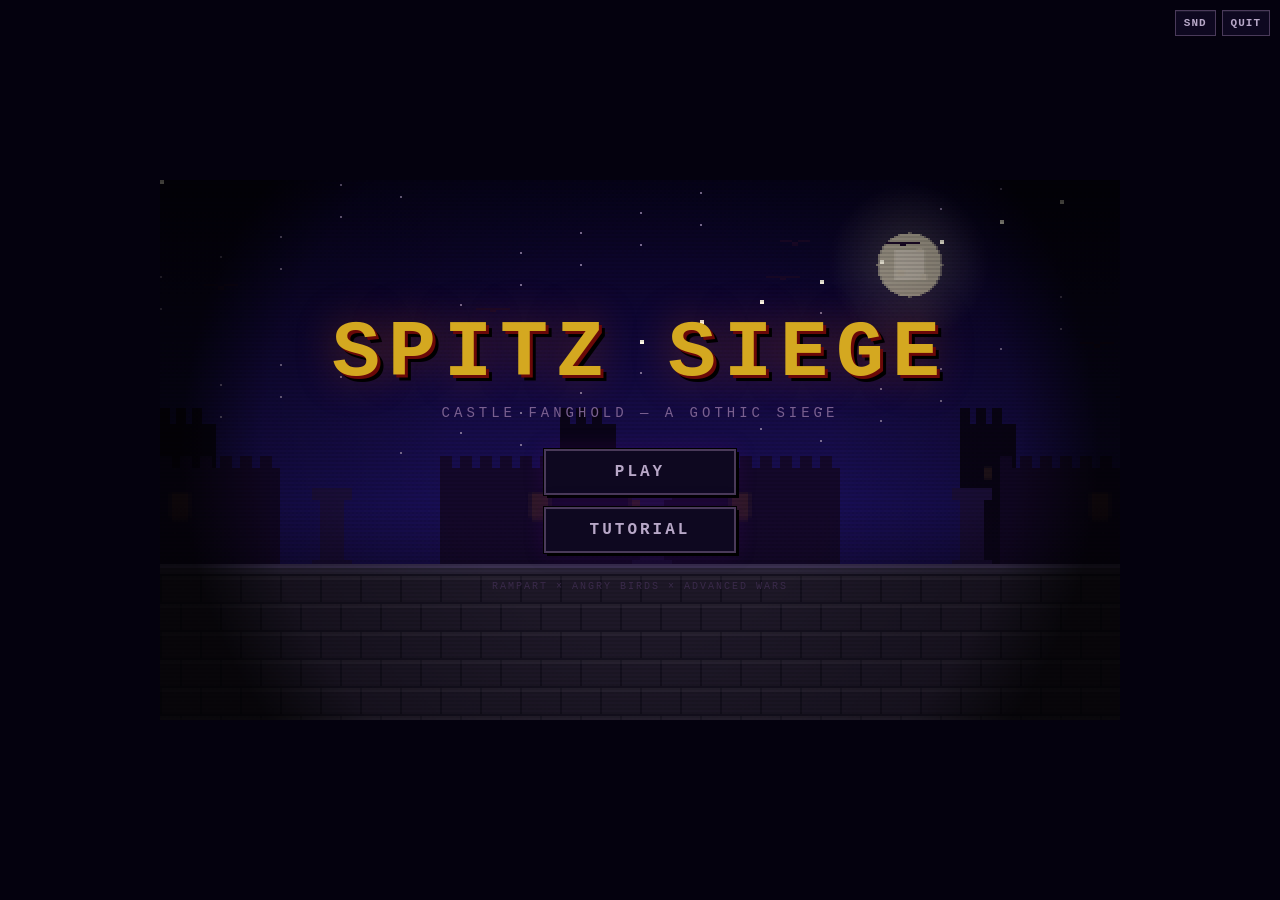
==== commit 85e3d4dc: "Align build grid with ground: GROUND_Y 196 → 192 (multiple of TILE) Blocks snap to the global 16px g" ====
--- a/spitz-siege.html
+++ b/spitz-siege.html
@@ -225,7 +225,7 @@
 const g = screen.getContext('2d');
 g.imageSmoothingEnabled = false;
 
-const GROUND_Y = 196;     // ground top in buffer
+const GROUND_Y = 192;     // ground top in buffer — multiple of TILE so the build grid sits flush
 const TILE = 16;          // block size
 const WORLD_W = 760;      // world width (scrollable) — kept tight so cannon aim is forgiving
 let camX = 0;
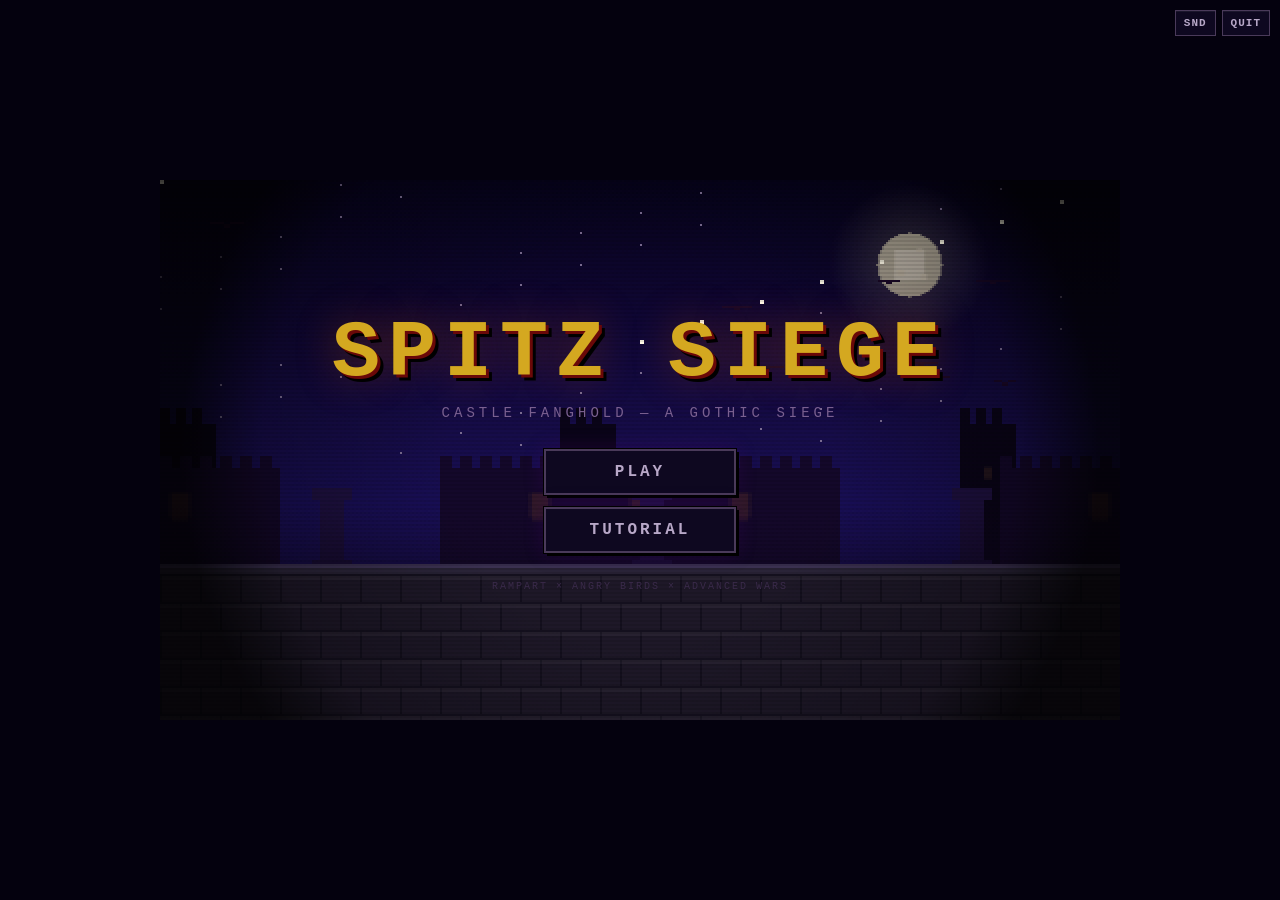
==== commit 7e35cac3: "Give each commander breed-distinct portrait & king sprite art Portraits were one template with recol" ====
--- a/spitz-siege.html
+++ b/spitz-siege.html
@@ -1221,14 +1221,38 @@
   g.fillStyle=body; g.fillRect(x-7, y-14, 14, 20);
   g.fillStyle='rgba(0,0,0,0.3)'; g.fillRect(x+2, y-14, 5, 20);
   g.fillStyle='rgba(255,255,255,0.12)'; g.fillRect(x-7, y-14, 2, 20);
+  // chow gets a mane behind the head
+  if(cmd.breed==='chow'){
+    g.fillStyle=body; g.fillRect(x-9, y-24, 18, 12);
+    g.fillStyle='rgba(0,0,0,0.25)'; g.fillRect(x-9, y-24, 2, 12); g.fillRect(x+7, y-24, 2, 12);
+  }
   // head
   g.fillStyle=body; g.fillRect(x-6, y-22, 12, 9);
-  // ears
-  g.fillStyle=body; g.fillRect(x-7, y-26, 4, 5); g.fillRect(x+3, y-26, 4, 5);
-  g.fillStyle='rgba(0,0,0,0.4)'; g.fillRect(x-6, y-25, 2, 3); g.fillRect(x+4, y-25, 2, 3);
+  // breed-specific ears & markings
+  g.fillStyle=body;
+  if(cmd.breed==='corgi'){
+    g.fillRect(x-8, y-29, 4, 8); g.fillRect(x+4, y-29, 4, 8);
+    g.fillStyle='rgba(0,0,0,0.4)'; g.fillRect(x-7, y-27, 2, 5); g.fillRect(x+5, y-27, 2, 5);
+    g.fillStyle='#ece4d4'; g.fillRect(x-1, y-22, 2, 5);             // white blaze
+  } else if(cmd.breed==='bulldog'){
+    g.fillStyle='#581818'; g.fillRect(x-8, y-23, 3, 4); g.fillRect(x+5, y-23, 3, 4); // low rose ears
+    g.fillStyle='#ece4d4'; g.fillRect(x-5, y-16, 3, 3); g.fillRect(x+2, y-16, 3, 3); // jowls
+  } else if(cmd.breed==='laika'){
+    g.fillRect(x-7, y-28, 3, 7); g.fillRect(x+4, y-28, 3, 7);       // pointed ears
+    g.fillStyle='#ece4d4'; g.fillRect(x-5, y-17, 10, 3);            // white lower face
+  } else if(cmd.breed==='pwd'){
+    g.fillRect(x-8, y-24, 3, 8); g.fillRect(x+5, y-24, 3, 8);       // floppy hanging ears
+    g.fillRect(x-4, y-24, 3, 2); g.fillRect(x+1, y-25, 3, 2);       // curly top
+  } else if(cmd.breed==='shiba'){
+    g.fillRect(x-7, y-27, 4, 6); g.fillRect(x+3, y-27, 4, 6);       // alert ears
+    g.fillStyle='#f0e0c8'; g.fillRect(x-6, y-17, 3, 3); g.fillRect(x+3, y-17, 3, 3); // cream cheeks
+  } else { // chow: tiny ears atop the mane
+    g.fillStyle='rgba(0,0,0,0.35)'; g.fillRect(x-7, y-25, 3, 3); g.fillRect(x+4, y-25, 3, 3);
+  }
   // snout
   g.fillStyle='rgba(255,255,255,0.18)'; g.fillRect(x-2, y-16, 4, 3);
   g.fillStyle='#0a0408'; g.fillRect(x-1, y-15, 2, 2);
+  if(cmd.breed==='chow'){ g.fillStyle='#7a4a9a'; g.fillRect(x-1, y-13, 2, 2); } // purple tongue
   // glowing eyes
   g.fillStyle='#fff0a0'; g.fillRect(x-4, y-19, 2, 2); g.fillRect(x+2, y-19, 2, 2);
   g.fillStyle='#ffd040'; g.fillRect(x-4, y-19, 1, 1); g.fillRect(x+2, y-19, 1, 1);
@@ -1765,53 +1789,144 @@
 //=================================================================
 // Commander select
 //=================================================================
+// portrait helpers
+function pCrown(c,cx,top,hw){
+  c.fillStyle='#d4a820'; c.fillRect(cx-hw,top+6,hw*2,4);
+  c.fillStyle='#f0d050'; c.fillRect(cx-hw+1,top+2,3,5); c.fillRect(cx-2,top,4,7); c.fillRect(cx+hw-4,top+2,3,5);
+  c.fillStyle='#ff4040'; c.fillRect(cx-2,top+6,4,3);
+}
+function pEyes(c,lx,rx,ey){
+  c.fillStyle='#fff0a0'; c.fillRect(lx,ey,3,3); c.fillRect(rx,ey,3,3);
+  c.fillStyle='#ffd040'; c.fillRect(lx+1,ey+1,1,1); c.fillRect(rx+1,ey+1,1,1);
+}
+function pNose(c,cx,ny){
+  c.fillStyle='#0a0408'; c.fillRect(cx-2,ny,4,3);
+}
 function drawCmdPortrait(canvas, cmd){
   const c = canvas.getContext('2d');
   c.imageSmoothingEnabled=false;
-  c.clearRect(0,0,48,64);
-  const col = cmd.col;
+  const col = cmd.col, cx = 24, WHT='#ece4d4';
   c.fillStyle='#08041a'; c.fillRect(0,0,48,64);
-  const x=24, y=40;
-  c.fillStyle='#1a0a28'; c.fillRect(x-16,y-26,32,40);
-  c.fillStyle=col; c.fillRect(x-12,y-18,24,30);
-  c.fillStyle='rgba(0,0,0,0.3)'; c.fillRect(x+4,y-18,8,30);
-  c.fillStyle=col; c.fillRect(x-11,y-34,22,16);
-  // breed-specific ears / fur
-  c.fillStyle=col;
-  if(cmd.breed==='corgi'){           // huge upright ears
-    c.fillRect(x-13,y-46,8,13); c.fillRect(x+5,y-46,8,13);
-    c.fillStyle='rgba(0,0,0,0.4)'; c.fillRect(x-11,y-43,4,8); c.fillRect(x+7,y-43,4,8);
-  } else if(cmd.breed==='bulldog'){  // small folded side ears + heavy jowls
-    c.fillRect(x-14,y-36,5,8); c.fillRect(x+9,y-36,5,8);
-    c.fillStyle='rgba(0,0,0,0.35)'; c.fillRect(x-13,y-34,3,5); c.fillRect(x+10,y-34,3,5);
-    c.fillStyle='rgba(255,255,255,0.22)'; c.fillRect(x-8,y-24,16,6);
-  } else if(cmd.breed==='laika'){    // pointed ears + thick neck ruff
-    c.fillRect(x-12,y-44,7,11); c.fillRect(x+5,y-44,7,11);
-    c.fillStyle='rgba(0,0,0,0.4)'; c.fillRect(x-10,y-41,3,6); c.fillRect(x+7,y-41,3,6);
-    c.fillStyle='rgba(255,255,255,0.12)'; c.fillRect(x-12,y-20,24,4);
-  } else if(cmd.breed==='pwd'){      // curly topknot + long floppy ears
-    c.fillRect(x-13,y-38,5,14); c.fillRect(x+8,y-38,5,14);
-    for(let i=-9;i<=9;i+=4){ c.fillRect(x+i-1,y-38+( (i/4)%2?0:-2 ),4,5); }
+  // cloak behind
+  c.fillStyle='#1a0a28'; c.fillRect(cx-16,18,32,44);
+  // body
+  c.fillStyle=col; c.fillRect(cx-12,38,24,24);
+  c.fillStyle='rgba(0,0,0,0.3)'; c.fillRect(cx+4,38,8,24);
+  c.fillStyle='rgba(255,255,255,0.1)'; c.fillRect(cx-12,38,2,24);
+
+  if(cmd.breed==='corgi'){
+    // huge upright ears with dark inner
+    c.fillStyle=col; c.fillRect(cx-13,8,8,14); c.fillRect(cx+5,8,8,14);
+    c.fillStyle='#2a1620'; c.fillRect(cx-11,11,4,8); c.fillRect(cx+7,11,4,8);
+    // foxy head with white blaze + muzzle
+    c.fillStyle=col; c.fillRect(cx-10,18,20,18);
+    c.fillStyle=WHT; c.fillRect(cx-2,18,4,12); c.fillRect(cx-6,28,12,8);
+    pEyes(c,cx-8,cx+5,23);
+    pNose(c,cx,29);
+    c.fillStyle='#3a1410'; c.fillRect(cx-1,33,2,2);
+    // celtic gold torc at the neck
+    c.fillStyle='#d4a820'; c.fillRect(cx-9,37,18,3);
+    c.fillStyle='#f0d050'; c.fillRect(cx-9,37,2,3); c.fillRect(cx+7,37,2,3);
+    pCrown(c,cx,0,7);
+  } else if(cmd.breed==='bulldog'){
+    // wide squat head
+    c.fillStyle=col; c.fillRect(cx-14,16,28,16);
+    // small rose ears folded back at the corners
+    c.fillStyle='#581818'; c.fillRect(cx-15,13,5,6); c.fillRect(cx+10,13,5,6);
+    // forehead wrinkles
+    c.fillStyle='rgba(0,0,0,0.35)'; c.fillRect(cx-9,19,18,1); c.fillRect(cx-7,22,14,1);
+    pEyes(c,cx-10,cx+7,24);
+    // heavy hanging jowls + flat muzzle
+    c.fillStyle=WHT; c.fillRect(cx-12,28,8,9); c.fillRect(cx+4,28,8,9); c.fillRect(cx-4,27,8,8);
+    c.fillStyle='rgba(0,0,0,0.2)'; c.fillRect(cx-12,35,8,2); c.fillRect(cx+4,35,8,2);
+    pNose(c,cx,28);
+    // underbite — two little teeth jutting up
+    c.fillStyle='#3a1410'; c.fillRect(cx-3,33,6,2);
+    c.fillStyle='#fff'; c.fillRect(cx-4,33,2,2); c.fillRect(cx+3,33,2,2);
+    // regimental sash
+    c.fillStyle='#6a1020'; c.fillRect(cx-12,42,24,4);
+    pCrown(c,cx,0,11);
+  } else if(cmd.breed==='laika'){
+    // tall pointed wolf ears
+    c.fillStyle=col; c.fillRect(cx-11,7,6,13); c.fillRect(cx+5,7,6,13);
+    c.fillStyle='#1c1024'; c.fillRect(cx-9,10,3,7); c.fillRect(cx+7,10,3,7);
+    // colored cap over a white wolfish face
+    c.fillStyle=col; c.fillRect(cx-10,16,20,8);
+    c.fillStyle=WHT; c.fillRect(cx-9,22,18,10);
+    // long snout
+    c.fillStyle=WHT; c.fillRect(cx-4,30,8,7);
+    pNose(c,cx,34);
+    pEyes(c,cx-7,cx+4,24);
+    // battle scar across the right brow
+    c.fillStyle='#8a2020'; c.fillRect(cx+6,20,1,3); c.fillRect(cx+7,23,1,3); c.fillRect(cx+8,26,1,3);
+    // thick fur ruff with white tips
+    c.fillStyle=col; c.fillRect(cx-13,36,26,4);
+    c.fillStyle=WHT; for(let i=-12;i<12;i+=4) c.fillRect(cx+i,38,2,3);
+    pCrown(c,cx,0,8);
+  } else if(cmd.breed==='pwd'){
+    // curly mop top — staggered curls
+    c.fillStyle=col;
+    for(let i=-10;i<=6;i+=4){ c.fillRect(cx+i,12+(((i/4)%2)?2:0),5,6); }
+    c.fillRect(cx-10,16,20,6);
+    // long floppy wavy ears
+    c.fillRect(cx-14,18,5,16); c.fillRect(cx+9,18,5,16);
     c.fillStyle='rgba(0,0,0,0.3)';
-    for(let i=-7;i<=9;i+=4){ c.fillRect(x+i-1,y-36,2,2); }
-  } else if(cmd.breed==='shiba'){    // small alert ears + white cheeks
-    c.fillRect(x-11,y-43,7,10); c.fillRect(x+4,y-43,7,10);
-    c.fillStyle='rgba(0,0,0,0.4)'; c.fillRect(x-9,y-40,3,5); c.fillRect(x+6,y-40,3,5);
-    c.fillStyle='rgba(255,255,255,0.3)'; c.fillRect(x-11,y-28,5,8); c.fillRect(x+6,y-28,5,8);
-  } else {                           // chow: tiny ears buried in a lion mane
-    c.fillRect(x-10,y-42,6,7); c.fillRect(x+4,y-42,6,7);
-    c.fillStyle='rgba(0,0,0,0.25)';
-    c.fillRect(x-15,y-38,4,18); c.fillRect(x+11,y-38,4,18); c.fillRect(x-13,y-39,26,3);
-  }
-  c.fillStyle='rgba(255,255,255,0.18)'; c.fillRect(x-4,y-24,8,5);
-  c.fillStyle='#0a0408'; c.fillRect(x-2,y-22,4,3);
-  if(cmd.breed==='chow'){ c.fillStyle='#7a4a9a'; c.fillRect(x-1,y-19,3,2); }  // the famous purple tongue
-  c.fillStyle='#fff0a0'; c.fillRect(x-7,y-30,3,3); c.fillRect(x+4,y-30,3,3);
-  c.fillStyle='#ffd040'; c.fillRect(x-7,y-30,1,1); c.fillRect(x+4,y-30,1,1);
-  c.fillStyle='#d4a820'; c.fillRect(x-11,y-50,22,4);
-  c.fillStyle='#f0d050'; c.fillRect(x-10,y-54,3,5); c.fillRect(x-2,y-56,4,7); c.fillRect(x+7,y-54,3,5);
-  c.fillStyle='#ff4040'; c.fillRect(x-2,y-50,4,3);
-  c.strokeStyle='#000'; c.lineWidth=1; c.strokeRect(x-12.5,y-18.5,24,30);
+    c.fillRect(cx-14,22,5,2); c.fillRect(cx+9,22,5,2);
+    c.fillRect(cx-14,28,5,2); c.fillRect(cx+9,28,5,2);
+    // head with shaggy fringe over the brow
+    c.fillStyle=col; c.fillRect(cx-9,20,18,14);
+    c.fillStyle='rgba(0,0,0,0.25)'; for(let i=-8;i<=6;i+=3) c.fillRect(cx+i,20,2,3);
+    pEyes(c,cx-7,cx+4,25);
+    // grey shaggy beard muzzle
+    c.fillStyle='#9ab8b0'; c.fillRect(cx-4,29,8,7);
+    c.fillStyle='rgba(0,0,0,0.25)'; for(let i=-3;i<=3;i+=3) c.fillRect(cx+i,33,1,3);
+    pNose(c,cx,29);
+    // navy admiral coat with gold buttons
+    c.fillStyle='#102a4a'; c.fillRect(cx-12,38,24,6);
+    c.fillStyle='#d4a820'; c.fillRect(cx-9,40,2,2); c.fillRect(cx+7,40,2,2);
+    pCrown(c,cx,2,7);
+  } else if(cmd.breed==='shiba'){
+    // small forward-tilted triangular ears with cream inner
+    c.fillStyle=col; c.fillRect(cx-11,10,7,10); c.fillRect(cx+4,10,7,10);
+    c.fillStyle='#f0e0c8'; c.fillRect(cx-9,13,3,5); c.fillRect(cx+6,13,3,5);
+    // foxy head
+    c.fillStyle=col; c.fillRect(cx-9,18,18,16);
+    // urajiro: cream cheeks + brow dots
+    c.fillStyle='#f0e0c8';
+    c.fillRect(cx-9,26,5,8); c.fillRect(cx+4,26,5,8);
+    c.fillRect(cx-7,21,3,2); c.fillRect(cx+4,21,3,2);
+    // narrow white muzzle
+    c.fillStyle=WHT; c.fillRect(cx-3,27,6,9);
+    pNose(c,cx,29);
+    // smug half-lidded eyes
+    c.fillStyle='#0a0408'; c.fillRect(cx-7,25,3,2); c.fillRect(cx+4,25,3,2);
+    c.fillStyle='#fff0a0'; c.fillRect(cx-7,24,3,1); c.fillRect(cx+4,24,3,1);
+    // kimono crossover
+    c.fillStyle='#2a1620'; c.fillRect(cx-12,38,13,3); c.fillRect(cx-1,41,13,3);
+    pCrown(c,cx,2,7);
+  } else { // chow — face lost in an enormous lion mane
+    c.fillStyle=col; c.fillRect(cx-15,10,30,28);
+    c.fillStyle='rgba(0,0,0,0.22)';
+    for(let i=-14;i<=12;i+=4){ c.fillRect(cx+i,10,2,3); }
+    c.fillRect(cx-15,14,2,22); c.fillRect(cx+13,14,2,22);
+    // tiny round ears barely poking out
+    c.fillStyle='rgba(0,0,0,0.35)'; c.fillRect(cx-11,9,5,3); c.fillRect(cx+6,9,5,3);
+    // small deep-set face
+    c.fillStyle='#a88418'; c.fillRect(cx-8,17,16,17);
+    // scowling brows
+    c.fillStyle='#0a0408'; c.fillRect(cx-7,21,5,2); c.fillRect(cx+2,21,5,2);
+    pEyes(c,cx-6,cx+3,23);
+    // short muzzle
+    c.fillStyle='#c8a868'; c.fillRect(cx-4,27,8,7);
+    pNose(c,cx,27);
+    // the famous purple tongue, out
+    c.fillStyle='#7a4a9a'; c.fillRect(cx-2,32,4,4);
+    c.fillStyle='#9a6aba'; c.fillRect(cx-1,32,2,2);
+    // silk robe frog clasps
+    c.fillStyle='#d4a820'; c.fillRect(cx-1,40,2,2); c.fillRect(cx-1,45,2,2); c.fillRect(cx-1,50,2,2);
+    pCrown(c,cx,0,9);
+  }
+  c.strokeStyle='#000'; c.lineWidth=1; c.strokeRect(cx-12.5,38.5,24,23);
 }
 function showCmdSelect(){
   phase = PHASE.CMD;
@@ -1828,6 +1943,7 @@
     const fc = document.createElement('div'); fc.className='cfac'; fc.textContent=cmd.fac;
     fc.style.color = cmd.col; card.appendChild(fc);
     const cv = document.createElement('canvas'); cv.width=48; cv.height=64;
+    cv.style.width='96px'; cv.style.height='128px';
     card.appendChild(cv);
     const nm = document.createElement('div'); nm.className='cname'; nm.textContent=cmd.name; card.appendChild(nm);
     const tt = document.createElement('div'); tt.className='ctitle'; tt.textContent=cmd.title; card.appendChild(tt);
